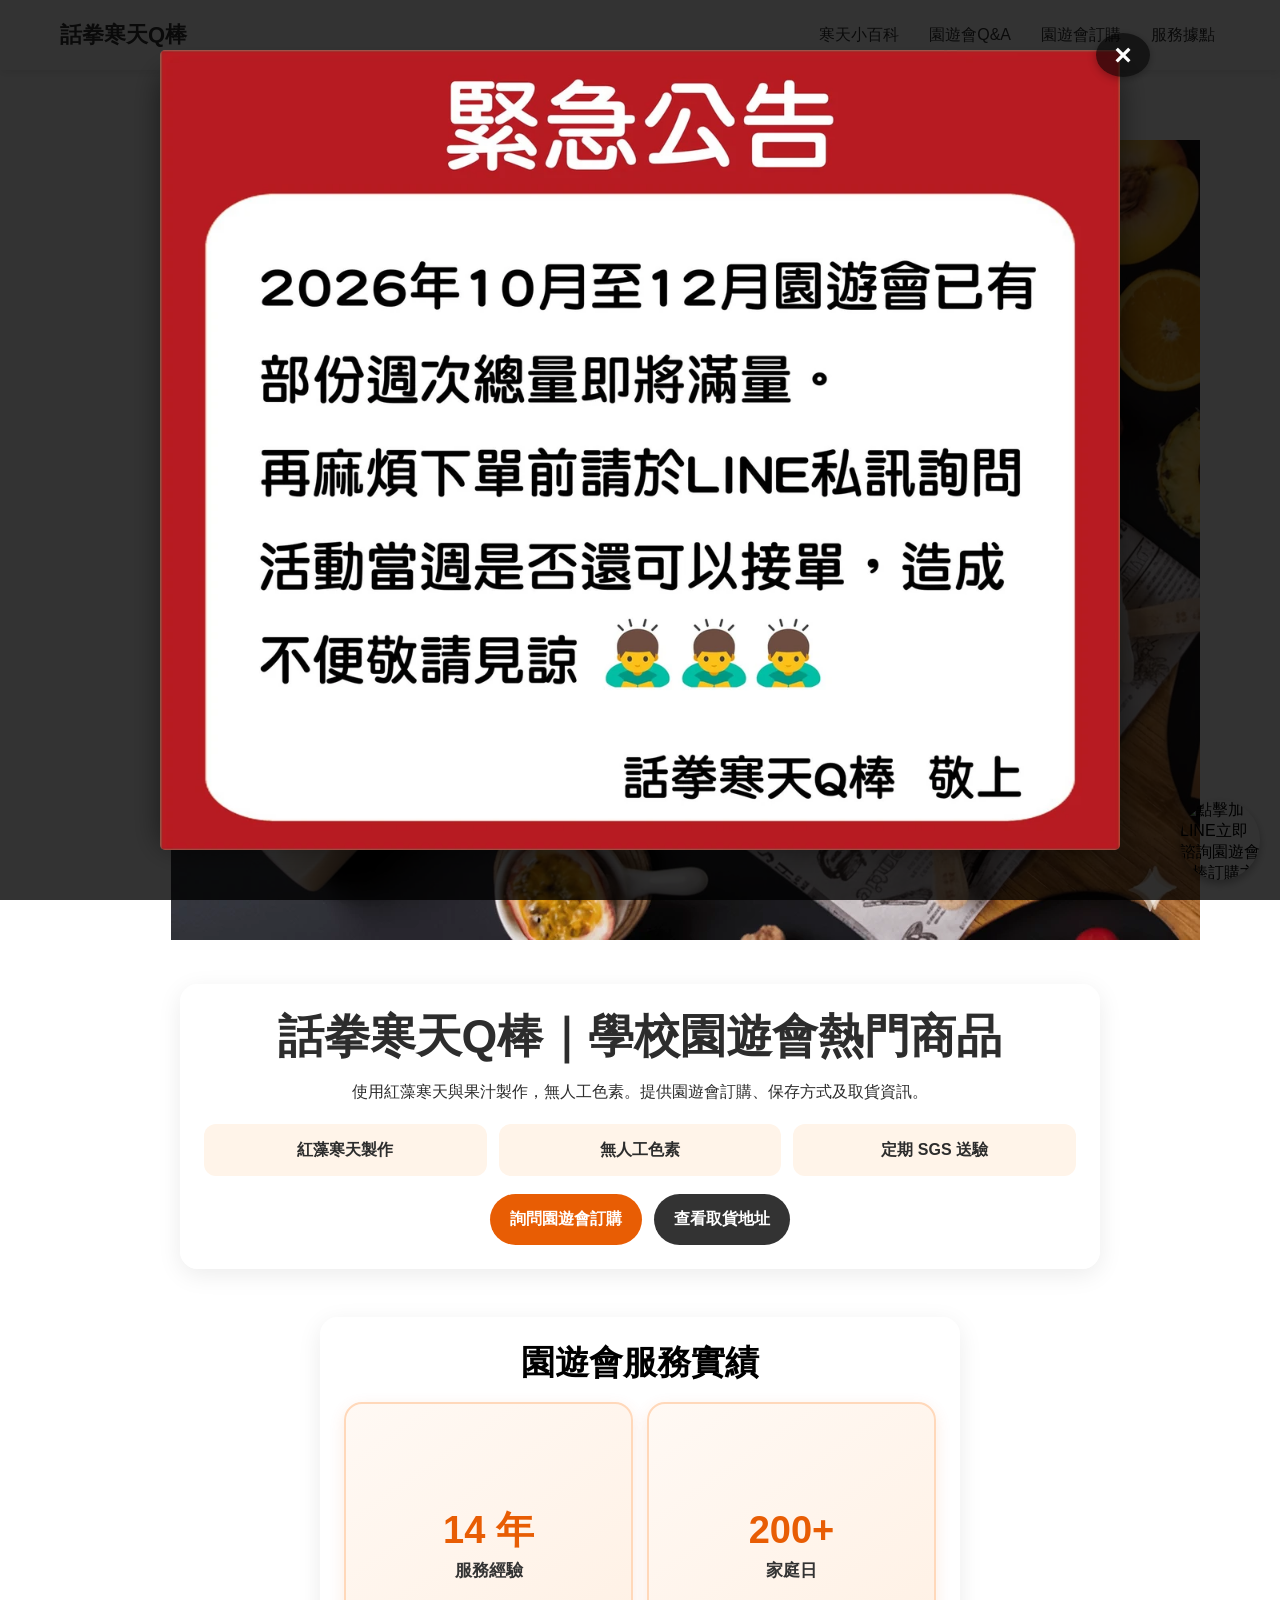
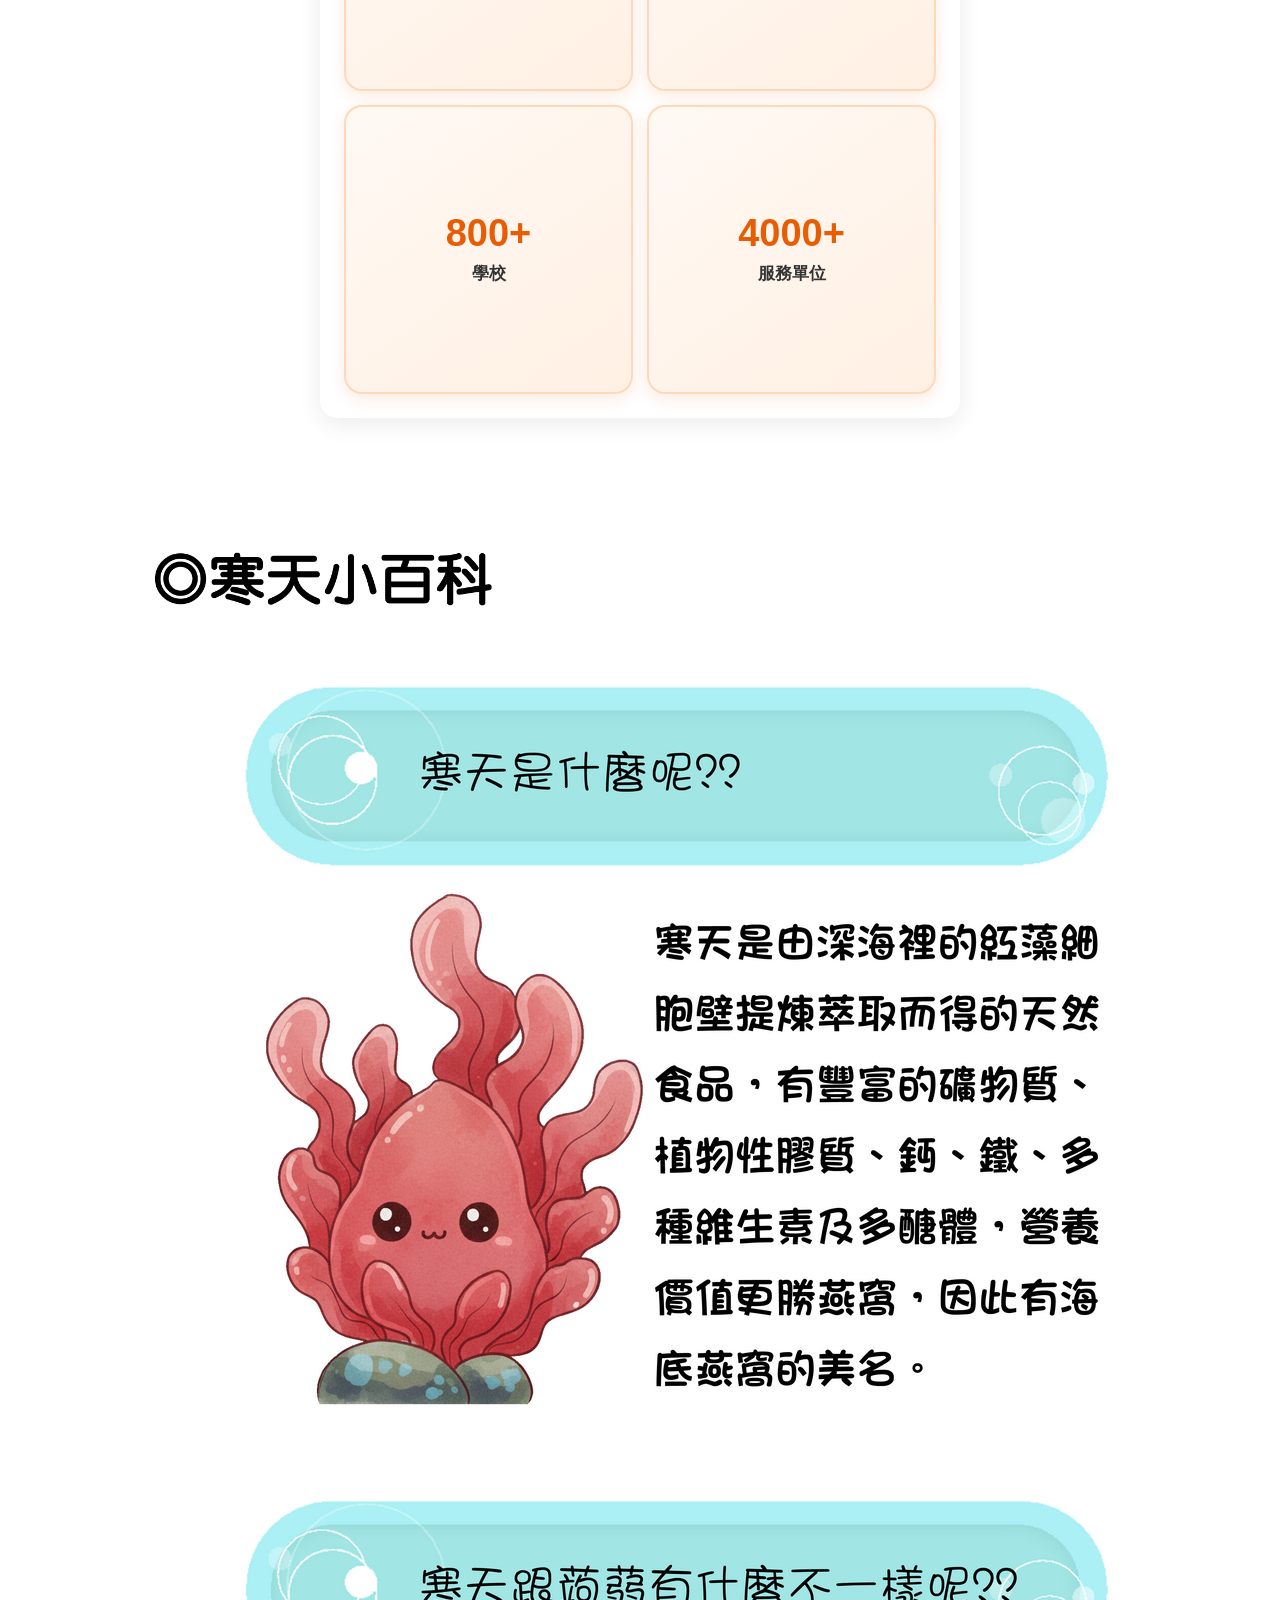
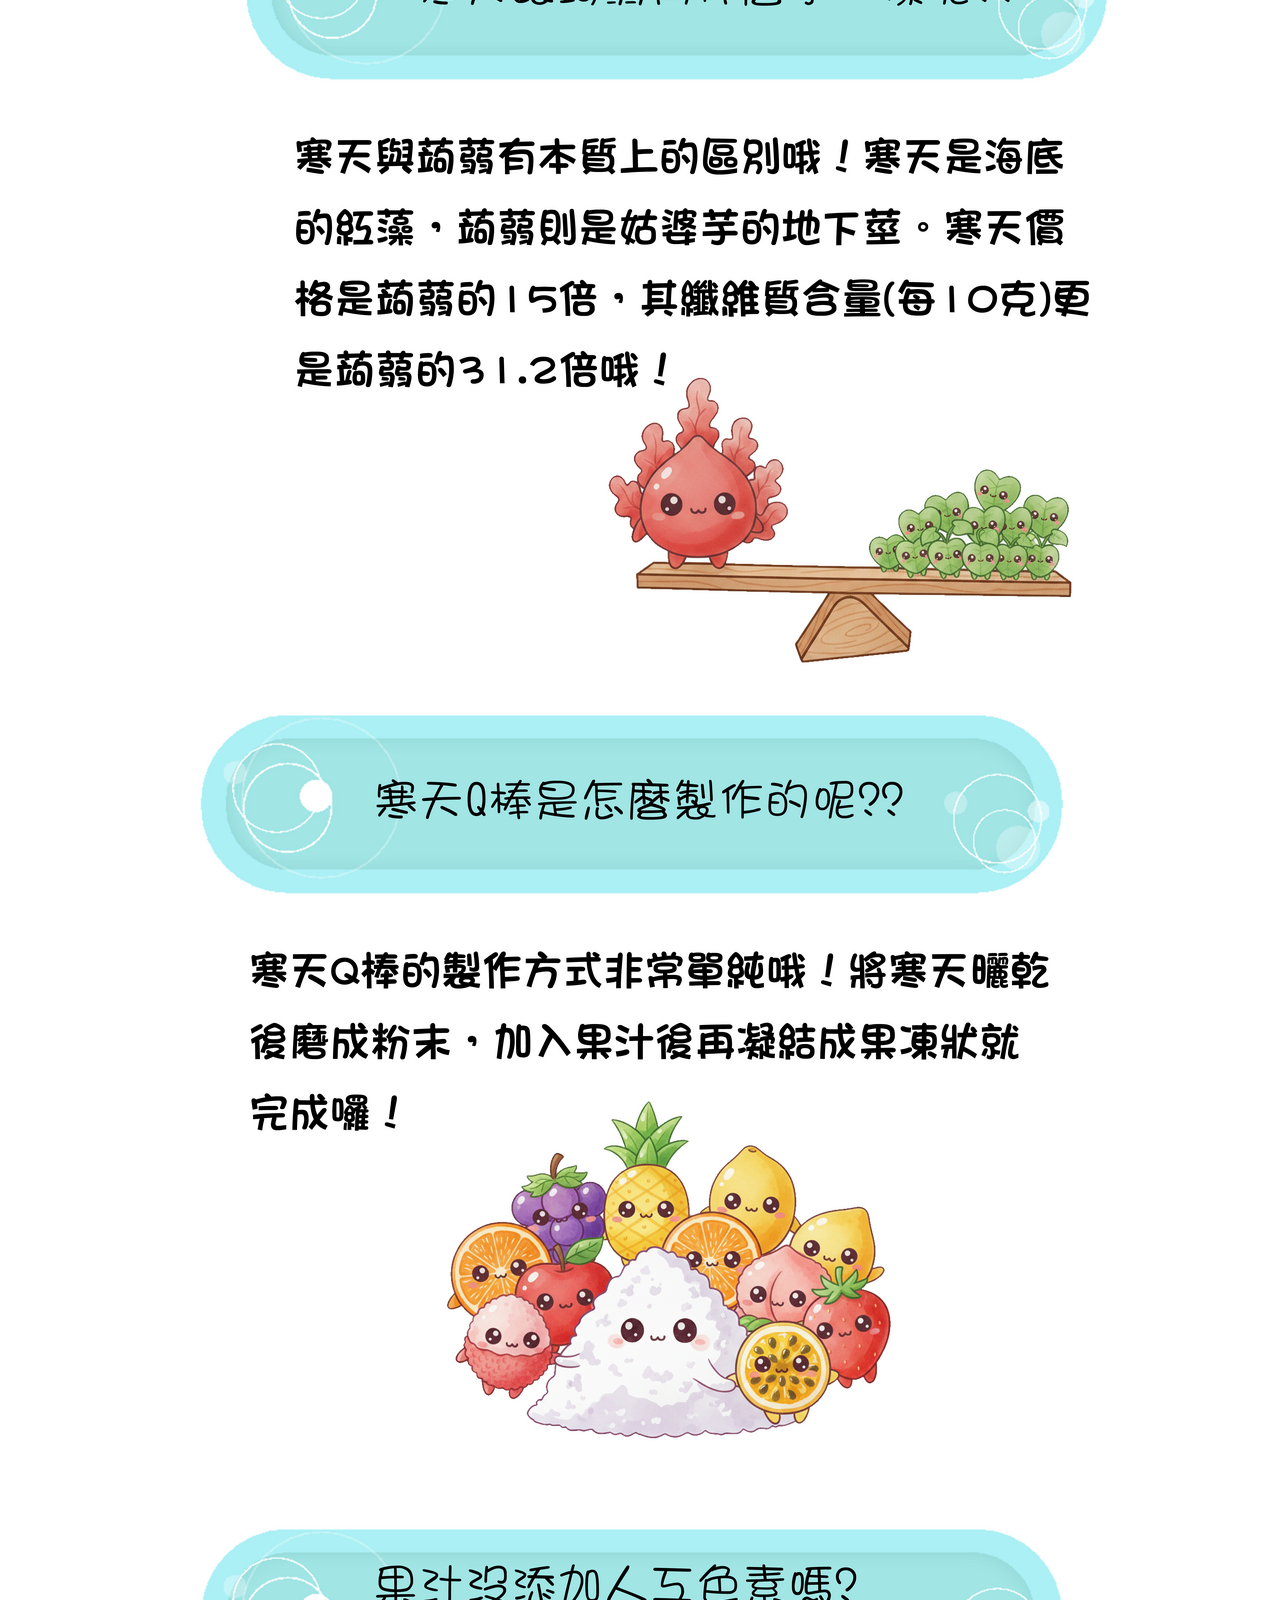
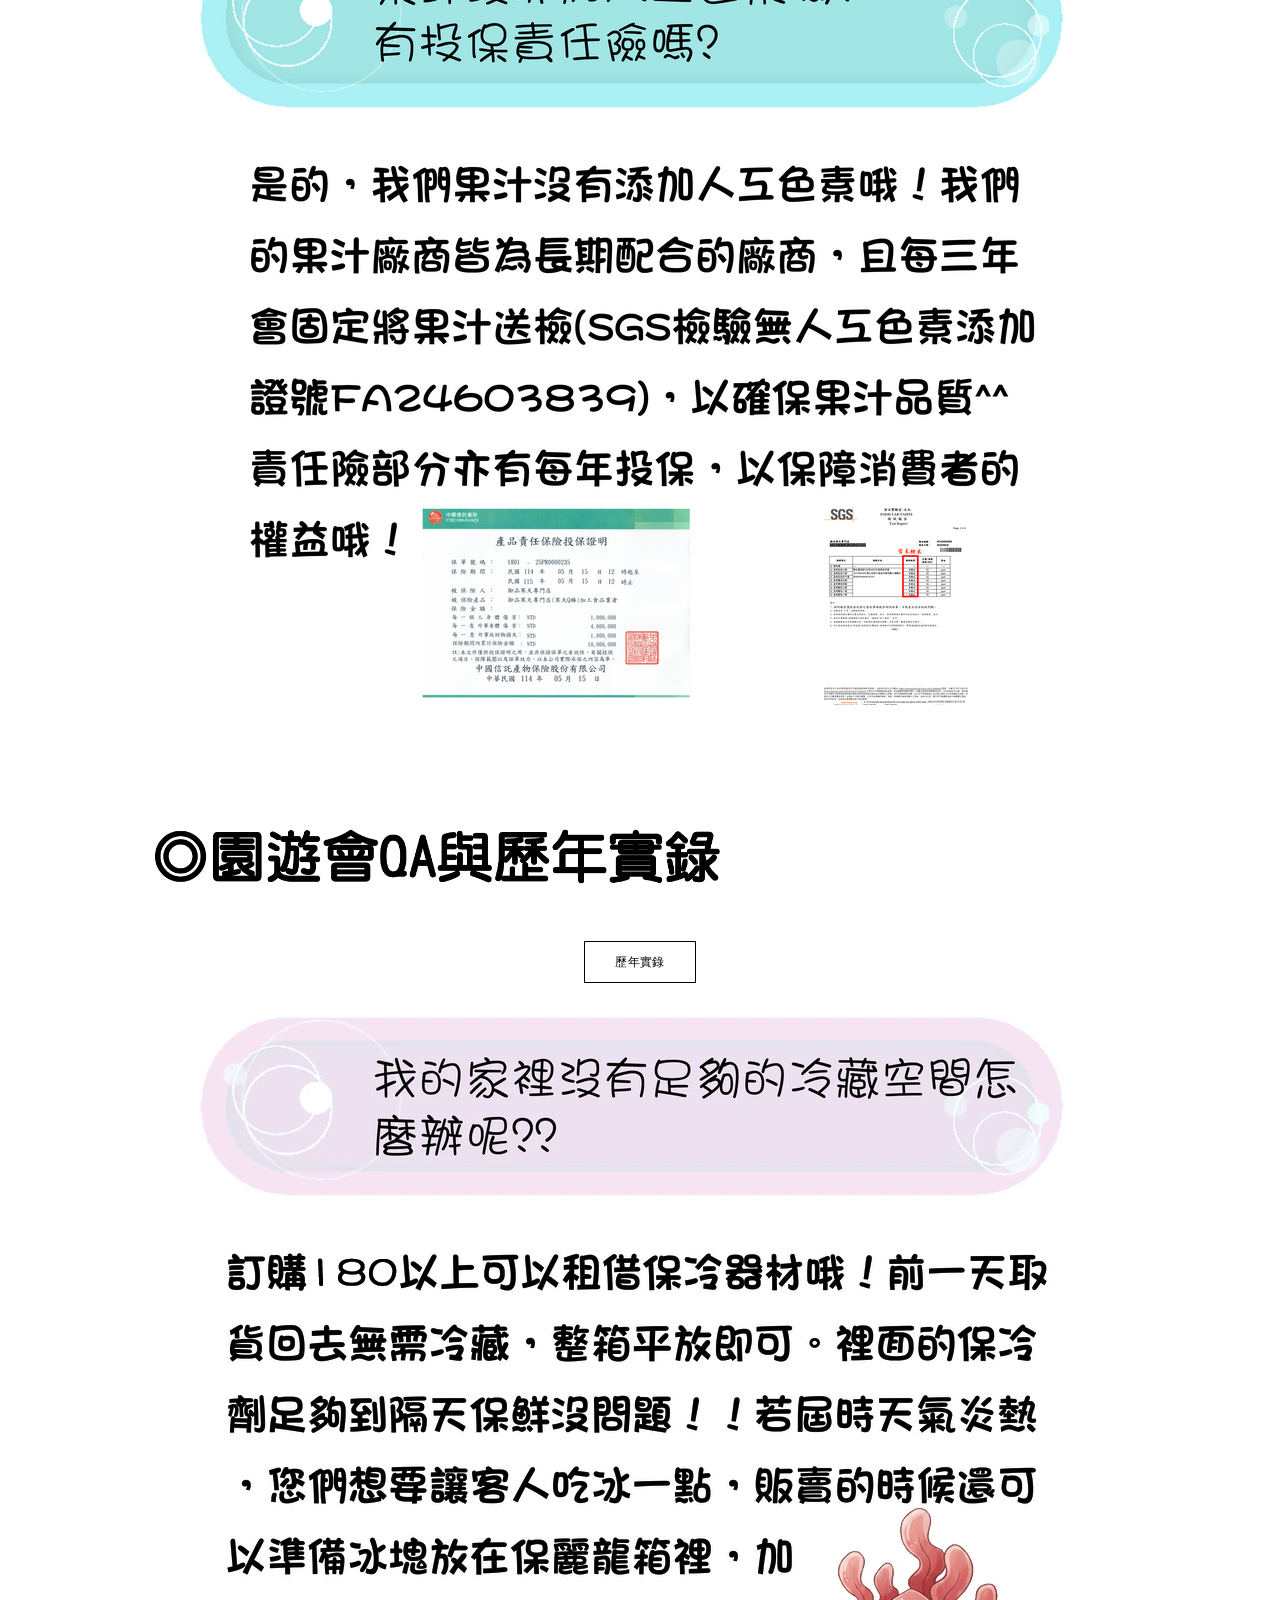
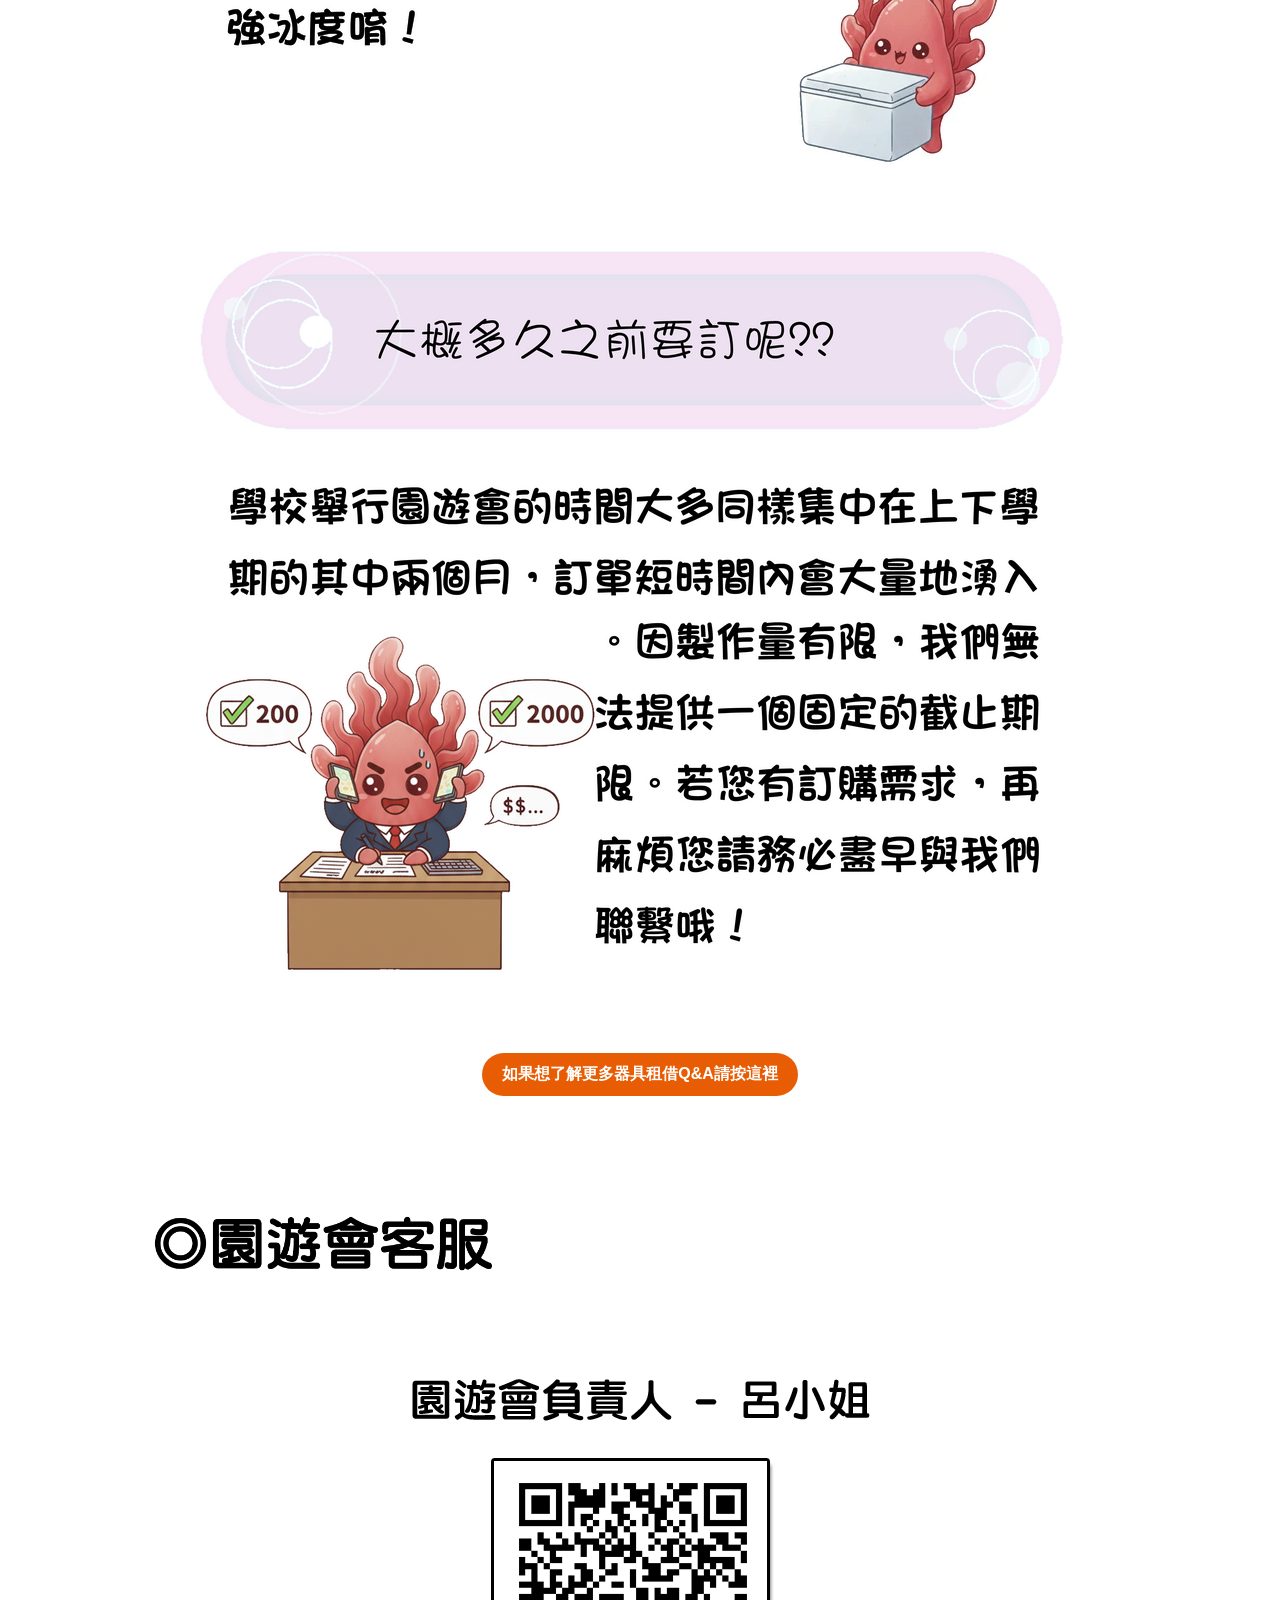
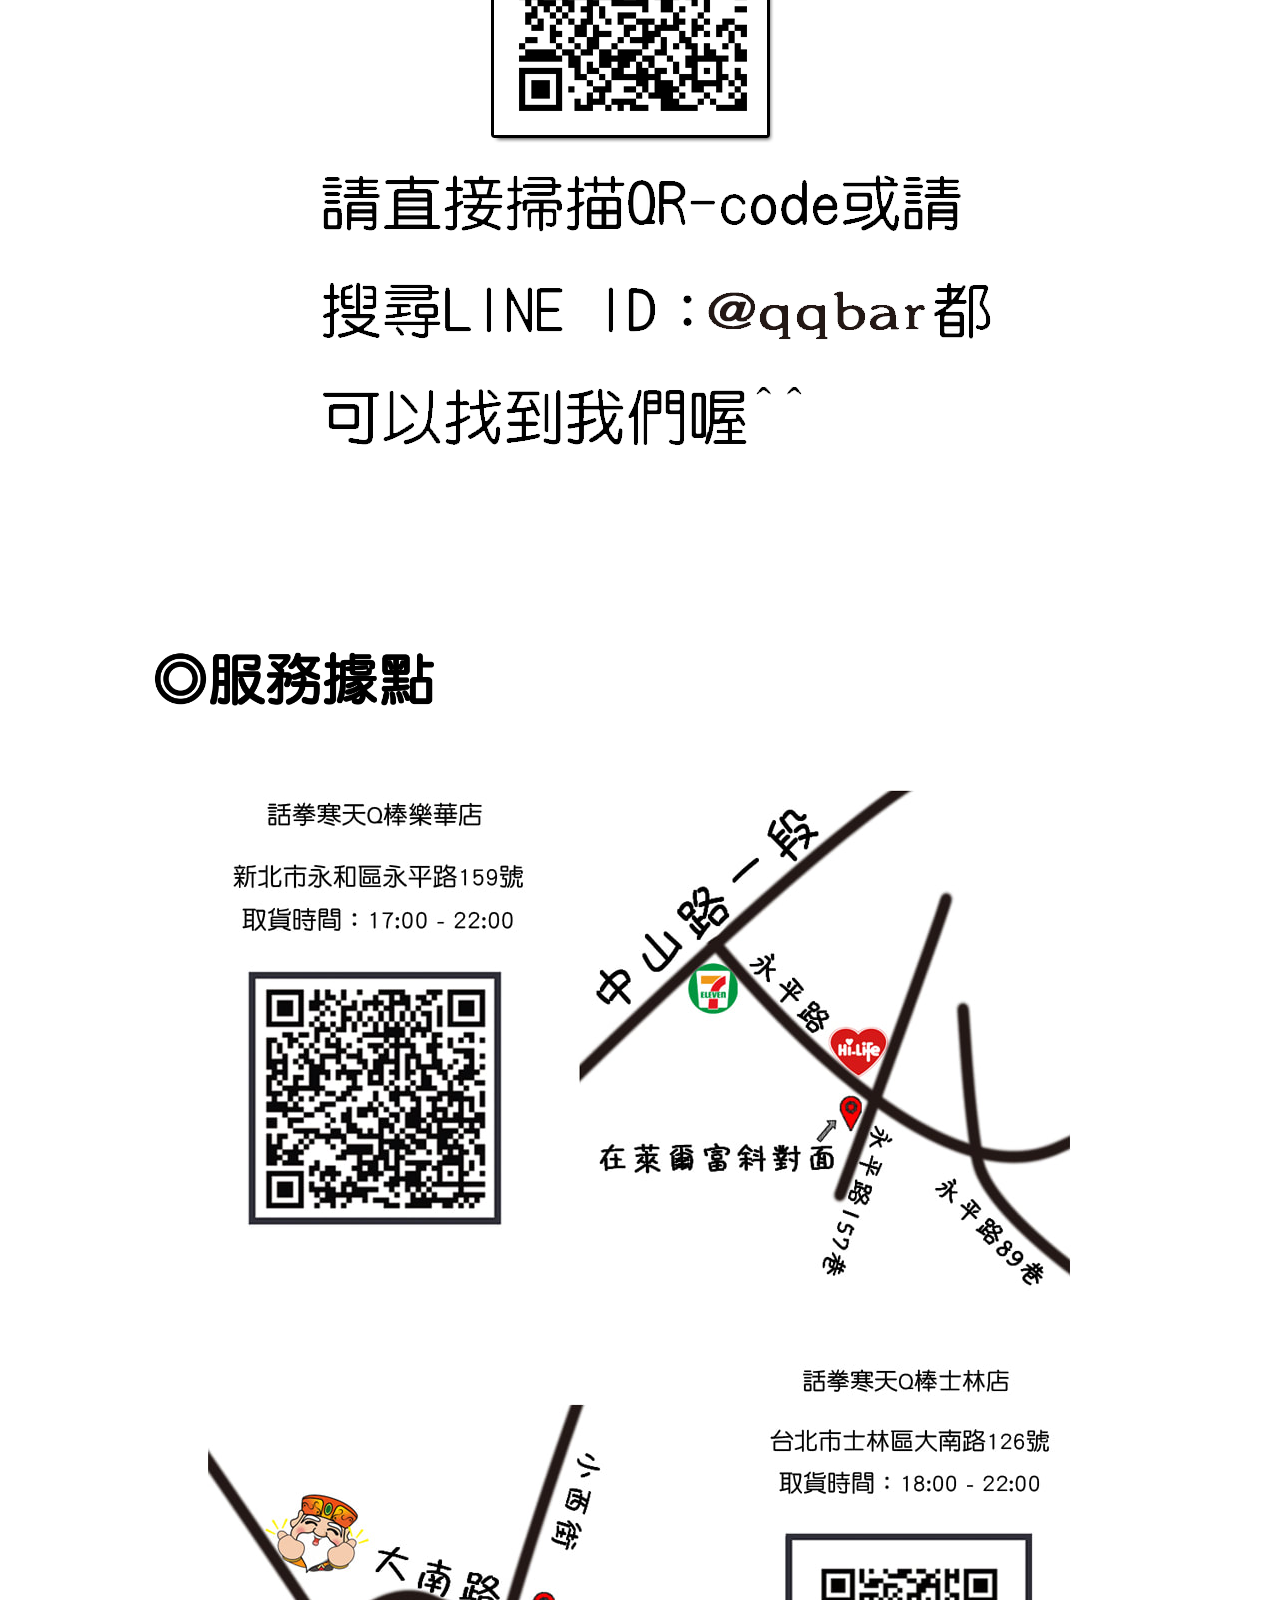
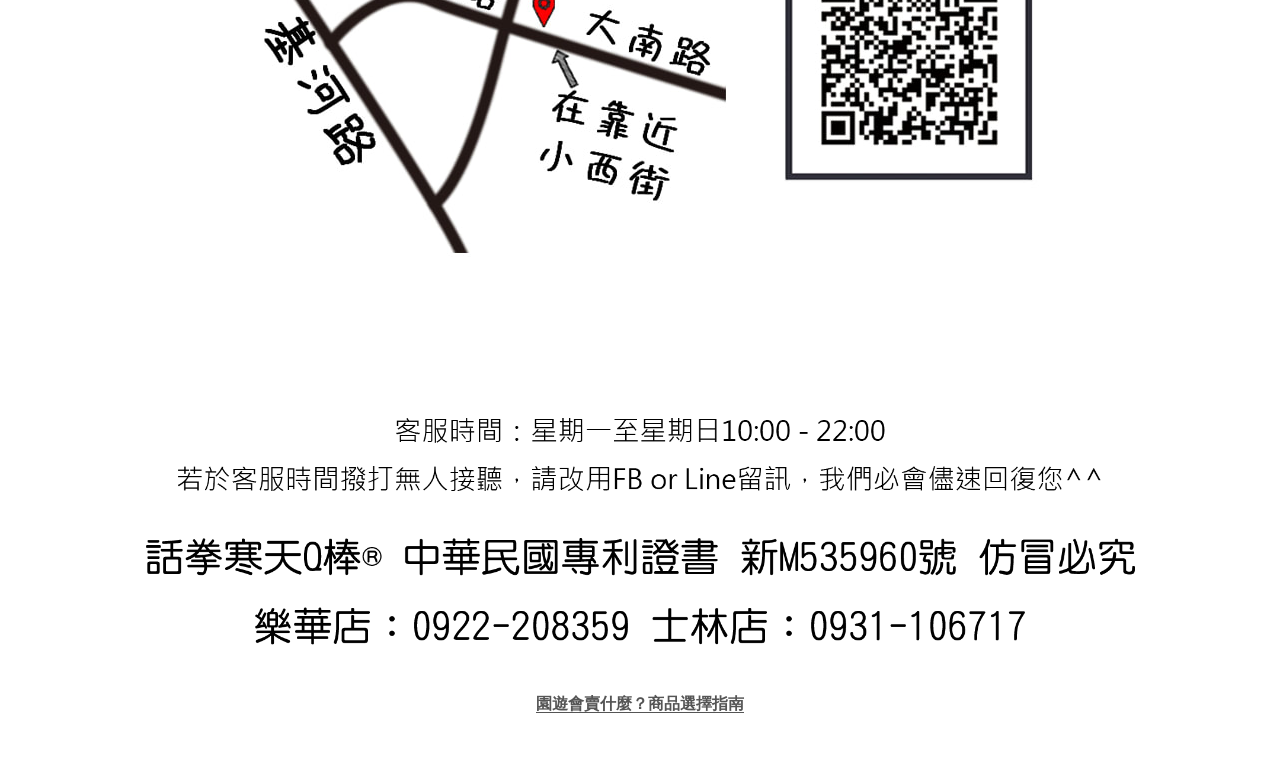
==== index.html @ f187fade "隱藏首頁頂部操作按鈕" ====
<!DOCTYPE html>
<html lang="zh-Hant-TW">
	<head>
		<title>園遊會商品推薦｜話拳寒天Q棒｜無人工色素、全台訂購</title>
		<link rel="canonical" href="https://qqbar2013.github.io/web/" />
		<meta name="description" content="話拳寒天Q棒是學校園遊會熱門商品，使用紅藻寒天與果汁製作，無人工色素並定期送驗。查看園遊會訂購、保存方式與全台服務據點。" />
		<meta name="robots" content="index, follow, max-image-preview:large" />
		<meta name="theme-color" content="#ffffff" />
		<meta http-equiv="Content-Type" content="text/html; charset=utf-8" />
		<meta name="viewport" content="width=device-width, initial-scale=1.0" />
		<meta property="og:locale" content="zh_TW" />
		<meta property="og:type" content="website" />
		<meta property="og:site_name" content="話拳寒天Q棒" />
		<meta property="og:title" content="園遊會商品推薦｜話拳寒天Q棒" />
		<meta property="og:description" content="紅藻寒天與果汁製作、無人工色素。查看園遊會訂購、保存方式與服務據點。" />
		<meta property="og:url" content="https://qqbar2013.github.io/web/" />
		<meta property="og:image" content="https://qqbar2013.github.io/web/uploads/1/2/4/5/124560042/1436017282_orig.png" />
		<meta property="og:image:alt" content="話拳寒天Q棒" />
		<meta name="twitter:card" content="summary_large_image" />

		<meta name="google-site-verification" content="z-5UtkmPJIbmb4eJAT8ooaVAMzDH4TRlbMWdKeIVxls" />
		<meta name="google-site-verification" content="xZxaBsr3LXQH5gk0sXYUolqSY9uv_D8rF_5DVpHSjRw" />
		<script type="application/ld+json">
		{
		  "@context": "https://schema.org",
		  "@graph": [
		    {
		      "@type": "WebSite",
		      "@id": "https://qqbar2013.github.io/web/#website",
		      "url": "https://qqbar2013.github.io/web/",
		      "name": "話拳寒天Q棒",
		      "inLanguage": "zh-Hant-TW"
		    },
		    {
		      "@type": "Organization",
		      "@id": "https://qqbar2013.github.io/web/#organization",
		      "name": "話拳寒天Q棒",
		      "url": "https://qqbar2013.github.io/web/",
		      "logo": "https://qqbar2013.github.io/web/uploads/1/2/4/5/124560042/1436017282_orig.png",
		      "contactPoint": {
		        "@type": "ContactPoint",
		        "contactType": "customer service",
		        "availableLanguage": "zh-TW"
		      }
		    }
		  ]
		}
		</script>

<style>
/* 讓網頁點擊錨點時擁有平滑滾動的動畫效果 */
html {
    scroll-behavior: smooth;
}

/* 強制修復 HTML 原生上標與下標樣式 */
sup, sub {
    font-size: 75% !important;
    line-height: 0 !important;
    position: relative !important;
    vertical-align: baseline !important;
}
sup {
    top: -0.5em !important;
}
sub {
    bottom: -0.25em !important;
}

/* ==================== 全新導覽列結構樣式 ==================== */
:root {
  --nav-height: 70px;
  --primary-color: #333;
  --hover-color: #ff6600; 
}

.custom-navbar {
  position: fixed;
  top: 0;
  left: 0;
  width: 100%;
  height: var(--nav-height);
  background-color: #ffffff !important;
  box-shadow: 0 2px 10px rgba(0,0,0,0.1);
  z-index: 99999 !important;
}

.nav-spacer {
  height: var(--nav-height);
}

.nav-container {
  max-width: 1200px;
  margin: 0 auto;
  height: 100%;
  display: flex;
  justify-content: space-between;
  align-items: center;
  padding: 0 20px;
  box-sizing: border-box;
}

.nav-logo a {
  font-size: 22px;
  font-weight: bold;
  color: var(--primary-color);
  text-decoration: none;
}

.nav-menu ul {
  list-style: none;
  margin: 0;
  padding: 0;
  display: flex;
}

.nav-menu li {
  margin-left: 20px;
}

.nav-link {
  color: var(--primary-color);
  text-decoration: none;
  font-size: 16px;
  transition: color 0.3s;
  padding: 10px 5px;
  display: block;
}

.nav-link:hover {
  color: var(--hover-color);
}

/* 隱藏手機版開關 */
.nav-toggle {
  display: none;
}

/* 預設隱藏手機版漢堡按鈕 */
.nav-toggle-label {
  display: none;
}

/* ==================== RWD 手機版響應式樣式 (螢幕小於 768px) ==================== */
@media screen and (max-width: 768px) {
  .nav-menu {
    position: absolute;
    top: var(--nav-height);
    left: 0;
    width: 100%;
    background-color: #ffffff;
    box-shadow: 0 4px 10px rgba(0,0,0,0.1);
    max-height: 0;
    overflow: hidden;
    transition: max-height 0.3s ease-in-out;
  }

  .nav-menu ul {
    flex-direction: column;
    padding: 10px 0;
  }

  .nav-menu li {
    margin: 0;
    text-align: center;
  }

  .nav-link {
    padding: 15px 0;
    border-bottom: 1px solid #eee;
  }

  /* 顯示手機版漢堡按鈕 */
  .nav-toggle-label {
    display: flex;
    align-items: center;
    cursor: pointer;
    height: 100%;
    padding: 10px;
  }

  .nav-toggle-label span,
  .nav-toggle-label span::before,
  .nav-toggle-label span::after {
    display: block;
    background: var(--primary-color);
    height: 3px;
    width: 25px;
    position: relative;
    transition: all 0.3s;
  }

  .nav-toggle-label span::before,
  .nav-toggle-label span::after {
    content: '';
    position: absolute;
  }

  .nav-toggle-label span::before { top: -8px; }
  .nav-toggle-label span::after { bottom: -8px; }

  /* 當選單被勾選時的展開與變形動畫 */
  .nav-toggle:checked ~ .nav-menu {
    max-height: 300px;
  }

  .nav-toggle:checked ~ .nav-toggle-label span {
    background: transparent;
  }

  .nav-toggle:checked ~ .nav-toggle-label span::before {
    top: 0;
    transform: rotate(45deg);
  }

  .nav-toggle:checked ~ .nav-toggle-label span::after {
    top: 0;
    transform: rotate(-45deg);
  }
}

/* ==================== 完美自適應：公告彈出視窗樣式調整 ==================== */
#site-notice {
    position: fixed;
    z-index: 1000000 !important;
    left: 0;
    top: 0;
    width: 100%;
    height: 100%;
    background-color: rgba(0, 0, 0, 0.7); 
    display: none; 
    justify-content: center;
    align-items: center;
    padding: 20px;
    box-sizing: border-box;
}

/* 白底主容器：改為 inline-block 緊貼圖片，確保寬高同步 */
.notice-content {
    background-color: #fefefe;
    border-radius: 12px;
    width: auto; 
    max-width: 90%; 
    max-height: 80vh; 
    box-shadow: 0 10px 30px rgba(0, 0, 0, 0.5);
    position: relative;
    overflow: visible; /* 允許關閉按鈕適度外浮 */
    display: flex;
    justify-content: center;
    align-items: center;
    animation: fadeIn 0.3s cubic-bezier(0.16, 1, 0.3, 1); 
}

/* 圖片本體：限制最大高度與寬度，使其不變形 */
.notice-image {
    display: block;
    width: auto;
    height: auto;
    max-width: 100%;
    max-height: 80vh;
    object-fit: contain;
    border-radius: 12px;
}

/* 關閉按鈕：固定在外層白框右上角稍微往外浮動，保證不被圖片遮擋且不會跑版 */
.close-btn-notice {
    color: #ffffff !important;
    background-color: rgba(0, 0, 0, 0.6) !important; 
    position: absolute;
    top: -15px; 
    right: -15px;
    font-size: 22px;
    font-weight: bold;
    cursor: pointer;
    line-height: 1;
    width: 34px;
    height: 34px;
    border-radius: 50%;
    display: flex;
    justify-content: center;
    align-items: center;
    z-index: 1000005 !important;
    box-shadow: 0 2px 8px rgba(0,0,0,0.3);
    transition: background-color 0.2s, transform 0.2s;
    user-select: none;
}

.close-btn-notice:hover {
    background-color: rgba(255, 102, 0, 1) !important; 
    transform: scale(1.1);
}

/* 動畫效果 */
@keyframes fadeIn {
    from { opacity: 0; transform: scale(0.95); }
    to { opacity: 1; transform: scale(1); }
}

/* 手機版微調 */
@media (max-width: 600px) {
    .notice-content {
        max-width: 95%;
        max-height: 75vh;
    }
    .notice-image {
        max-height: 75vh;
    }
    .close-btn-notice {
        top: -10px;
        right: -10px;
        width: 30px;
        height: 30px;
        font-size: 18px;
    }
}
</style>
<link rel="stylesheet" type="text/css" href="files/main_style.css?1783336841" title="wsite-theme-css" />

<style type='text/css'>
@font-face { font-family: 'Montserrat'; font-style: normal; font-weight: 400; font-display: swap; src: url('files/montserrat-latin.woff2') format('woff2'); }
@font-face { font-family: 'Montserrat'; font-style: normal; font-weight: 700; font-display: swap; src: url('files/montserrat-latin.woff2') format('woff2'); }
.wsite-elements.wsite-not-footer:not(.wsite-header-elements) div.paragraph, .wsite-elements.wsite-not-footer:not(.wsite-header-elements) p, .wsite-elements.wsite-not-footer:not(.wsite-header-elements) .product-block .product-title, .wsite-elements.wsite-not-footer:not(.wsite-header-elements) .product-description, .wsite-elements.wsite-not-footer:not(.wsite-header-elements) .wsite-form-field label, .wsite-elements.wsite-not-footer:not(.wsite-header-elements) .wsite-form-field label, #wsite-content div.paragraph, #wsite-content p, #wsite-content .product-block .product-title, #wsite-content .product-description, #wsite-content .wsite-form-field label, #wsite-content .wsite-form-field label, .blog-sidebar div.paragraph, .blog-sidebar p, .blog-sidebar .wsite-form-field label, .blog-sidebar .wsite-form-field label {}
#wsite-content div.paragraph, #wsite-content p, #wsite-content .product-block .product-title, #wsite-content .product-description, #wsite-content .wsite-form-field label, #wsite-content .wsite-form-field label, .blog-sidebar div.paragraph, .blog-sidebar p, .blog-sidebar .wsite-form-field label, .blog-sidebar .wsite-form-field label {}
.wsite-elements.wsite-footer div.paragraph, .wsite-elements.wsite-footer p, .wsite-elements.wsite-footer .product-block .product-title, .wsite-elements.wsite-footer .product-description, .wsite-elements.wsite-footer .wsite-form-field label, .wsite-elements.wsite-footer .wsite-form-field label{}
.wsite-elements.wsite-not-footer:not(.wsite-header-elements) h2, .wsite-elements.wsite-not-footer:not(.wsite-header-elements) .product-long .product-title, .wsite-elements.wsite-not-footer:not(.wsite-header-elements) .product-large .product-title, .wsite-elements.wsite-not-footer:not(.wsite-header-elements) .product-small .product-title, #wsite-content h2, #wsite-content .product-long .product-title, #wsite-content .product-large .product-title, #wsite-content .product-small .product-title, .blog-sidebar h2 {}
#wsite-content h2, #wsite-content .product-long .product-title, #wsite-content .product-large .product-title, #wsite-content .product-small .product-title, .blog-sidebar h2 {}
.wsite-elements.wsite-footer h2, .wsite-elements.wsite-footer .product-long .product-title, .wsite-elements.wsite-footer .product-large .product-title, .wsite-elements.wsite-footer .product-small .product-title{}
#wsite-title {}
.wsite-menu-default a {}
.wsite-menu a {}
.wsite-image div, .wsite-caption {}
.galleryCaptionInnerText {}
.fancybox-title {}
.wslide-caption-text {}
.wsite-phone {}
.wsite-headline,.wsite-header-section .wsite-content-title {}
.wsite-headline-paragraph,.wsite-header-section .paragraph {}
.wsite-button-inner {}
.wsite-not-footer blockquote {}
.wsite-footer blockquote {}
.blog-header h2 a {}
#wsite-content h2.wsite-product-title {}
.wsite-product .wsite-product-price a {}
@media screen and (min-width: 767px) {.wsite-elements.wsite-not-footer:not(.wsite-header-elements) div.paragraph, .wsite-elements.wsite-not-footer:not(.wsite-header-elements) p, .wsite-elements.wsite-not-footer:not(.wsite-header-elements) .product-block .product-title, .wsite-elements.wsite-not-footer:not(.wsite-header-elements) .product-description, .wsite-elements.wsite-not-footer:not(.wsite-header-elements) .wsite-form-field label, .wsite-elements.wsite-not-footer:not(.wsite-header-elements) .wsite-form-field label, #wsite-content div.paragraph, #wsite-content p, #wsite-content .product-block .product-title, #wsite-content .product-description, #wsite-content .wsite-form-field label, #wsite-content .wsite-form-field label, .blog-sidebar div.paragraph, .blog-sidebar p, .blog-sidebar .wsite-form-field label, .blog-sidebar .wsite-form-field label {font-size:16px !important;}
#wsite-content div.paragraph, #wsite-content p, #wsite-content .product-block .product-title, #wsite-content .product-description, #wsite-content .wsite-form-field label, #wsite-content .wsite-form-field label, .blog-sidebar div.paragraph, .blog-sidebar p, .blog-sidebar .wsite-form-field label, .blog-sidebar .wsite-form-field label {}
.wsite-elements.wsite-footer div.paragraph, .wsite-elements.wsite-footer p, .wsite-elements.wsite-footer .product-block .product-title, .wsite-elements.wsite-footer .product-description, .wsite-elements.wsite-footer .wsite-form-field label, .wsite-elements.wsite-footer .wsite-form-field label{}
.wsite-elements.wsite-not-footer:not(.wsite-header-elements) h2, .wsite-elements.wsite-not-footer:not(.wsite-header-elements) .product-long .product-title, .wsite-elements.wsite-not-footer:not(.wsite-header-elements) .product-large .product-title, .wsite-elements.wsite-not-footer:not(.wsite-header-elements) .product-small .product-title, #wsite-content h2, #wsite-content .product-long .product-title, #wsite-content .product-large .product-title, #wsite-content .product-small .product-title, .blog-sidebar h2 {}
#wsite-content h2, #wsite-content .product-long .product-title, #wsite-content .product-large .product-title, #wsite-content .product-small .product-title, .blog-sidebar h2 {}
.wsite-elements.wsite-footer h2, .wsite-elements.wsite-footer .product-long .product-title, .wsite-elements.wsite-footer .product-large .product-title, .wsite-elements.wsite-footer .product-small .product-title{}
#wsite-title {}
.wsite-menu-default a {}
.wsite-menu a {}
.wsite-image div, .wsite-caption {}
.galleryCaptionInnerText {}
.fancybox-title {}
.wslide-caption-text {}
.wsite-phone {}
.wsite-headline,.wsite-header-section .wsite-content-title {}
.wsite-headline-paragraph,.wsite-header-section .paragraph {}
.wsite-button-inner {}
.wsite-not-footer blockquote {}
.wsite-footer blockquote {}
.blog-header h2 a {}
#wsite-content h2.wsite-product-title {}
.wsite-product .wsite-product-price a {}
}</style>

	<style>
	.seo-hero, .seo-copy, .seo-stats {
	  max-width: 920px; margin: 24px auto; padding: 24px; box-sizing: border-box;
	  background: rgba(255,255,255,.94); border-radius: 18px;
	  box-shadow: 0 6px 24px rgba(0,0,0,.08); color: #2d2d2d; line-height: 1.8;
	}
	.seo-hero { text-align: center; }
	.seo-hero h1 { margin: 0 0 12px; font-size: clamp(28px, 5vw, 46px); line-height: 1.25; }
	.seo-copy h2, .seo-stats h2 { margin: 0 0 10px; font-size: clamp(24px, 4vw, 34px); }
	.seo-copy h3 { margin: 22px 0 4px; font-size: 20px; }
	.seo-copy p, .seo-hero p { margin: 8px 0; font-size: 18px; }
	.seo-actions { display: flex; flex-wrap: wrap; justify-content: center; gap: 12px; margin-top: 18px; }
	.seo-button { display: inline-block; padding: 11px 20px; border-radius: 999px; background: #e85d04; color: #fff !important; font-weight: 700; text-decoration: none; }
	.seo-button.secondary { background: #333; }
	.wsite-image img { height: auto; }
	.seo-facts { display: grid; grid-template-columns: repeat(3, 1fr); gap: 12px; margin: 18px 0 0; padding: 0; list-style: none; }
	.seo-facts li { padding: 12px; border-radius: 12px; background: #fff4e9; font-weight: 700; }
	.seo-stats { max-width: 640px; text-align: center; }
	.section-anchor { scroll-margin-top: 90px; }
	.seo-stat-grid { display: grid; grid-template-columns: repeat(2, minmax(0, 1fr)); gap: 14px; margin-top: 18px; }
	.seo-stat-card { aspect-ratio: 1 / 1; display: flex; flex-direction: column; align-items: center; justify-content: center; padding: 14px; box-sizing: border-box; border: 2px solid #ffd8ba; border-radius: 18px; background: linear-gradient(145deg, #fff9f4, #fff0e3); box-shadow: 0 5px 16px rgba(232,93,4,.12); }
	.seo-stat-card strong { color: #e85d04; font-size: clamp(27px, 3vw, 38px); line-height: 1.1; white-space: nowrap; }
	.seo-stat-card span { margin-top: 8px; color: #333; font-size: 17px; font-weight: 700; line-height: 1.35; }
	.seo-guide-link { margin: 18px auto 4px; text-align: center; font-size: 15px; }
	.seo-guide-link a { color: #555; text-decoration: underline; text-underline-offset: 3px; }
	@media (max-width: 700px) {
	  .seo-hero, .seo-copy, .seo-stats { margin: 14px 10px; padding: 18px; }
	  .seo-facts { grid-template-columns: 1fr; }
	  .seo-stat-grid { grid-template-columns: repeat(2, minmax(0, 1fr)); gap: 10px; }
	  .seo-stat-card { padding: 10px; border-radius: 15px; }
	  .seo-stat-card strong { font-size: clamp(25px, 8vw, 32px); }
	  .seo-stat-card span { font-size: 15px; }
	}
	</style>
	</head>
	<body class="wsite-page-index full-width-body-off header-overlay-on alt-nav-off wsite-theme-light">
<div class="wrapper">
    
    <!-- 全新精簡響應式導覽列 -->
    <header class="custom-navbar">
      <div class="nav-container">
        <div class="nav-logo">
          <a href="https://qqbar2013.github.io/web/">話拳寒天Q棒</a>
        </div>
        
        <!-- 手機版選單開關 -->
        <input type="checkbox" id="nav-toggle" class="nav-toggle">
        <label for="nav-toggle" class="nav-toggle-label">
          <span></span>
        </label>
        
        <nav class="nav-menu">
          <ul>
            <li><a href="#intro" class="nav-link">寒天小百科</a></li>
            <li><a href="#carnival" class="nav-link">園遊會Q&A</a></li>
            <li><a href="#contact" class="nav-link">園遊會訂購</a></li>
            <li><a href="#service" class="nav-link">服務據點</a></li>
          </ul>
        </nav>
      </div>
    </header>

    <!-- 導覽列頂部緩衝區塊 -->
    <div class="nav-spacer"></div>

    <div class="main-wrap">
      <div id="wsite-content" class="wsite-elements wsite-not-footer">
	<div class="wsite-section-wrap">
	<div class="wsite-section wsite-body-section wsite-section-bg-image wsite-section-effect-parallax wsite-background-2" style="height: auto;background-color: transparent;" >
		<div class="wsite-section-content">
          <div class="container">
			<div class="wsite-section-elements">
				<div><div id="921721684395224628" align="left" style="width: 100%; overflow-y: hidden;" class="wcustomhtml"><div id="site-notice" style="display:none;">
    <div class="notice-content">
        <span class="close-btn-notice">&times;</span>
        <img src="announcement/20261001-1200.webp" srcset="announcement/20261001-480.webp 480w, announcement/20261001-768.webp 768w, announcement/20261001-1200.webp 1200w" sizes="(max-width: 600px) 95vw, 960px" alt="話拳寒天Q棒最新園遊會接單與出貨重要公告" class="notice-image" width="1800" height="1500" decoding="async">
    </div>
</div></div>



</div>

<!-- 4. 核心優化：全面補上圖片 Alt 關鍵字，搶佔 Google 圖片搜尋流量 -->
<div><div class="wsite-image wsite-image-border-none " style="padding-top:10px;padding-bottom:10px;margin-left:0;margin-right:0;text-align:right">
<a>
<img src="uploads/1/2/4/5/124560042/1436017282-1029.webp" srcset="uploads/1/2/4/5/124560042/1436017282-480.webp 480w, uploads/1/2/4/5/124560042/1436017282-768.webp 768w, uploads/1/2/4/5/124560042/1436017282-1029.webp 1029w" sizes="(max-width: 700px) calc(100vw - 40px), 1029px" alt="話拳寒天Q棒官方商標-園遊會熱門商品首選" width="1029" height="800" style="display:block;width:100%;max-width:1029px;height:auto;aspect-ratio:1029/800;margin-left:auto" fetchpriority="high" decoding="async" />
</a>
<div style="display:block;font-size:90%"></div>
</div></div>

<section class="seo-hero" aria-labelledby="page-title">
  <h1 id="page-title">話拳寒天Q棒｜學校園遊會熱門商品</h1>
  <p>使用紅藻寒天與果汁製作，無人工色素。提供園遊會訂購、保存方式及取貨資訊。</p>
  <ul class="seo-facts" aria-label="產品特色">
    <li>紅藻寒天製作</li>
    <li>無人工色素</li>
    <li>定期 SGS 送驗</li>
  </ul>
  <div class="seo-actions" hidden>
    <a class="seo-button" href="#contact">詢問園遊會訂購</a>
    <a class="seo-button secondary" href="address.html">查看取貨地址</a>
  </div>
</section>

<div><div id="372700212112663145" align="left" style="width: 100%; overflow-y: hidden;" class="wcustomhtml"></div>



</div>

<section class="seo-stats" aria-labelledby="intro-title">
  <h2 id="intro-title">園遊會服務實績</h2>
  <div class="seo-stat-grid">
    <div class="seo-stat-card"><strong>14 年</strong><span>服務經驗</span></div>
    <div class="seo-stat-card"><strong>200+</strong><span>家庭日</span></div>
    <div class="seo-stat-card"><strong>800+</strong><span>學校</span></div>
    <div class="seo-stat-card"><strong>4000+</strong><span>服務單位</span></div>
  </div>
</section>

<div id="intro" class="section-anchor"><div class="wsite-image wsite-image-border-none " style="padding-top:0px;padding-bottom:0px;margin-left:0px;margin-right:0px;text-align:right">
<a>
<img src="uploads/1/2/4/5/124560042/title1-1_orig.webp" alt="寒天小百科-認識天然健康的寒天Q棒原料" width="4055" height="752" style="width:auto;max-width:100%" loading="lazy" decoding="async" />
</a>
<div style="display:block;font-size:90%"></div>
</div></div>

<div><div class="wsite-image wsite-image-border-none " style="padding-top:0px;padding-bottom:0px;margin-left:0px;margin-right:0px;text-align:right">
<a>
<img src="uploads/1/2/4/5/124560042/q1-123_orig.webp" alt="什麼是寒天？話拳寒天Q棒使用紅藻破壁技術萃取天然膳食纖維" width="1029" height="800" style="width:auto;max-width:100%" loading="lazy" decoding="async" />
</a>
<div style="display:block;font-size:90%"></div>
</div></div>

<div><div class="wsite-image wsite-image-border-none " style="padding-top:0px;padding-bottom:0px;margin-left:0px;margin-right:0px;text-align:right">
<a>
<img src="uploads/1/2/4/5/124560042/q2-123_orig.webp" alt="寒天與蒟蒻的原料差異說明" width="1029" height="800" style="width:auto;max-width:100%" loading="lazy" decoding="async" />
</a>
<div style="display:block;font-size:90%"></div>
</div></div>

<div><div class="wsite-image wsite-image-border-none " style="padding-top:0px;padding-bottom:0px;margin-left:0px;margin-right:0px;text-align:center">
<a>
<img src="uploads/1/2/4/5/124560042/q3-123_orig.webp" alt="話拳寒天Q棒使用寒天粉與果汁製作" width="1029" height="800" style="width:auto;max-width:100%" loading="lazy" decoding="async" />
</a>
<div style="display:block;font-size:90%"></div>
</div></div>

<div><div class="wsite-image wsite-image-border-none " style="padding-top:0px;padding-bottom:0px;margin-left:0px;margin-right:0px;text-align:center">
<a>
<img src="uploads/1/2/4/5/124560042/q4-23_orig.webp" alt="果汁定期 SGS 檢驗無人工色素添加並投保產品責任險" width="1029" height="800" style="width:auto;max-width:100%" loading="lazy" decoding="async" />
</a>
<div style="display:block;font-size:90%"></div>
</div></div>

<div><div id="756323441513550816" align="left" style="width: 100%; overflow-y: hidden;" class="wcustomhtml"><a id="carnival"></a></div>



</div>

<div><div class="wsite-image wsite-image-border-none " style="padding-top:0px;padding-bottom:0px;margin-left:0px;margin-right:0px;text-align:center">
<a>
<img src="uploads/1/2/4/5/124560042/title2-1_orig.webp" alt="學校園遊會籌備指南與常見問答Q&A" width="4055" height="752" style="width:auto;max-width:100%" loading="lazy" decoding="async" />
</a>
<div style="display:block;font-size:90%"></div>
</div></div>

<div style="text-align:center;"><div style="height: 0px; overflow: hidden;"></div>
<a class="wsite-button wsite-button-small wsite-button-normal" href="27511241802352637636.html" >
<span class="wsite-button-inner">歷年實錄</span>
</a>
<div style="height: 0px; overflow: hidden;"></div></div>

<div><div class="wsite-image wsite-image-border-none " style="padding-top:10px;padding-bottom:10px;margin-left:0;margin-right:0;text-align:center">
<a href="equipment-rental-faq.html" aria-label="查看園遊會器具租借問與答">
<img src="uploads/1/2/4/5/124560042/q5-2_orig.webp?v=20261004" alt="訂購 180 支以上可租借保冷器材與保冷保存說明" width="1029" height="800" style="width:auto;max-width:100%" loading="lazy" decoding="async" />
</a>
<div style="display:block;font-size:90%"></div>
</div></div>

<div><div class="wsite-image wsite-image-border-none " style="padding-top:10px;padding-bottom:10px;margin-left:0;margin-right:0;text-align:center">
<a>
<img src="uploads/1/2/4/5/124560042/q6_orig.webp" alt="園遊會訂單建議儘早聯絡確認" width="1029" height="800" style="width:auto;max-width:100%" loading="lazy" decoding="async" />
</a>
<div style="display:block;font-size:100%;margin-top:12px">
<a class="seo-button" href="equipment-rental-faq.html">如果想了解更多器具租借Q&amp;A請按這裡</a>
</div>
</div></div>

<div><div id="818235099866090576" align="left" style="width: 100%; overflow-y: hidden;" class="wcustomhtml"><a id="contact"></a></div>



</div>

<div><div class="wsite-image wsite-image-border-none " style="padding-top:0px;padding-bottom:0px;margin-left:0px;margin-right:0px;text-align:center">
<a>
<img src="uploads/1/2/4/5/124560042/title3-1_orig.webp" alt="線上預約訂購流程說明-專人客服對接確認每週訂單量" width="4055" height="752" style="width:auto;max-width:100%" loading="lazy" decoding="async" />
</a>
<div style="display:block;font-size:90%"></div>
</div></div>

<div><div class="wsite-image wsite-image-border-none " style="padding-top:0px;padding-bottom:0px;margin-left:0px;margin-right:0px;text-align:center">
<a>
<img src="uploads/1/2/4/5/124560042/1724976870_orig.webp" alt="歡迎加 LINE 訂購洽詢，搜尋官方帳號 @qqbar" width="1000" height="800" style="width:auto;max-width:100%" loading="lazy" decoding="async" />
</a>
<div style="display:block;font-size:90%"></div>
</div></div>

<div><div id="779389878904319873" align="left" style="width: 100%; overflow-y: hidden;" class="wcustomhtml"><a id="service"></a></div>



</div>

<div><div class="wsite-image wsite-image-border-none " style="padding-top:0px;padding-bottom:0px;margin-left:0px;margin-right:0px;text-align:center">
<a>
<img src="uploads/1/2/4/5/124560042/title4-1_orig.webp" alt="話拳寒天Q棒直營服務據點資訊" width="4055" height="752" style="width:auto;max-width:100%" loading="lazy" decoding="async" />
</a>
<div style="display:block;font-size:90%"></div>
</div></div>

<div><div class="wsite-image wsite-image-border-none " style="padding-top:10px;padding-bottom:10px;margin-left:0;margin-right:0;text-align:center">
<a>
<img src="uploads/1/2/4/5/124560042/ver2_orig.jpg" alt="話拳寒天Q棒樂華店取貨地址與地圖" width="866" height="525" style="width:auto;max-width:100%" loading="lazy" decoding="async" />
</a>
<div style="display:block;font-size:90%"></div>
</div></div>

<div><div class="wsite-image wsite-image-border-none " style="padding-top:10px;padding-bottom:10px;margin-left:0;margin-right:0;text-align:center">
<a>
<img src="uploads/1/2/4/5/124560042/ver3_orig.jpg" alt="話拳寒天Q棒士林店取貨地址與地圖" width="866" height="525" style="width:auto;max-width:100%" loading="lazy" decoding="async" />
</a>
<div style="display:block;font-size:90%"></div>
</div></div>

<h2 class="wsite-content-title"><br /><br />&#8203;<br /></h2>

<div><div id="467808602733668182" align="left" style="width: 100%; overflow-y: hidden;" class="wcustomhtml"><a href="https://line.me/R/ti/p/@qqbar" target="_blank" rel="noopener" class="line-float-btn" aria-label="加入話拳寒天Q棒 LINE 官方帳號">
    <img src="https://raw.githubusercontent.com/QQbar2013/form/refs/heads/main/img/lineme.png" alt="點擊加LINE立即諮詢園遊會Q棒訂購方案" width="1782" height="1782">
</a>
<style>
/* 確保按鈕容器 (桌面版) */
.line-float-btn {
    position: fixed;
    bottom: 20px;
    right: 20px;
    z-index: 1000;
    display: block;
    width: 80px; 
    height: 80px; 
    border-radius: 50%; 
    box-shadow: 0 4px 8px rgba(0,0,0,0.3);
    overflow: hidden; 
}

/* 圖片自動縮放去符合容器 */
.line-float-btn img {
    width: 100%;
    height: 100%;
    display: block;
    object-fit: contain; 
}

/* 手機版設定 */
@media (max-width: 600px) {
    .line-float-btn {
        bottom: 15px;
        right: 15px;
        width: 60px; 
        height: 60px; 
    }
}
</style></div>



</div>

<div><div class="wsite-image wsite-image-border-none " style="padding-top:10px;padding-bottom:10px;margin-left:0;margin-right:0;text-align:center">
<a>
<img src="uploads/1/2/4/5/124560042/11490877-orig_orig.webp" alt="精選熱銷果汁風味寒天Q棒產品大集合" width="1890" height="144" style="width:auto;max-width:100%" loading="lazy" decoding="async" />
</a>
<div style="display:block;font-size:90%"></div>
</div></div>

<div><div class="wsite-image wsite-image-border-none " style="padding-top:10px;padding-bottom:10px;margin-left:0;margin-right:0;text-align:center">
<a>
<img src="uploads/1/2/4/5/124560042/6-5-orig_orig.webp" alt="話拳寒天Q棒品牌保證-豐富的學校園遊會合作經驗" width="1890" height="198" style="width:auto;max-width:100%" loading="lazy" decoding="async" />
</a>
<div style="display:block;font-size:90%"></div>
</div></div>

<p class="seo-guide-link"><a href="school-carnival-guide.html">園遊會賣什麼？商品選擇指南</a></p>
			</div>
		</div>
      </div>

	</div>
</div>

</div>

    </div>

    <div class="footer-wrap">
        <div class="footer"></div>
    </div>
</div>

    <div id="customer-accounts-app"></div>

<script>
document.addEventListener('DOMContentLoaded', function() {
    
    // === Weebly 廣告隱藏邏輯 ===
    var adElement = document.getElementById('weebly-footer-signup-container-v3');
    if (adElement) {
        adElement.remove();
        adElement.style.pointerEvents = 'none';
        adElement.style.height = '0px';
        adElement.style.visibility = 'hidden';
    }

    // === 全新手機選單點擊自動關閉邏輯 ===
    var navLinks = document.querySelectorAll('.nav-link');
    var navToggle = document.getElementById('nav-toggle');

    navLinks.forEach(function(link) {
        link.addEventListener('click', function() {
            if (navToggle) {
                navToggle.checked = false; 
            }
        });
    });

    // === 彈出視窗顯示與隱藏邏輯 ===
    var popup = document.getElementById('site-notice');
    var POPUP_DELAY = 1000; 

    function closePopup() {
        if (popup) {
            popup.style.setProperty('display', 'none', 'important');
        }
    }

    if (popup) { 
        var img = popup.querySelector('.notice-image');
        if (img) {
            var showPopup = function() {
                setTimeout(function() { popup.style.setProperty('display', 'flex', 'important'); }, POPUP_DELAY);
            };

            if (img.complete) {
                showPopup();
            }  else {
                img.onload = showPopup;
                img.onerror = function() {
                    console.error("Site notice image failed to load.");
                };
            }
        }
    }

    document.addEventListener('click', function(event) {
        if (!popup || popup.style.display === 'none') {
            return; 
        }
        
        var isCloseButton = event.target.closest('.close-btn-notice');
        var isBackdrop = (event.target === popup);

        if (isCloseButton || isBackdrop) {
            closePopup();
            event.stopPropagation(); 
        }
    }, true); 

});
</script>
	</body>
</html>
---- files/main_style.css ----
ul, ol, li, h1, h2, h3, h4, h5, h6, pre, form, body, html, div.paragraph, blockquote, fieldset, input { margin: 0; padding: 0; }
ul, ol, li, h1, h2, h3, h4, h5, h6, pre, form, body, html, p, blockquote, fieldset, input { margin: 0; padding: 0; }
 .wsite-form-field input[type='text'], .wsite-form-field input[type='email'], .wsite-form-field textarea, .wsite-form-field select, .wsite-form-field input[type='radio'], .wsite-form-field input[type='checkbox'], .wsite-com-product-option-groups input[type='text'], .wsite-com-product-option-groups input[type='email'], .wsite-com-product-option-groups textarea, .wsite-com-product-option-groups select, .wsite-com-product-option-groups input[type='radio'], .wsite-com-product-option-groups input[type='checkbox'] { -webkit-box-shadow: none; -moz-box-shadow: none; box-shadow: none; -webkit-appearance: none; -moz-appearance: none; appearance: none; text-shadow: none; }
 .wsite-form-field textarea, .wsite-com-product-option-groups textarea { resize: none; }
 html { height: 100%; }
 body { width: 100%; height: 100%; background: rgba(0,0,0,0.05); color: #000000; font-family: Arial, sans-serif; font-size: 16px; font-weight: 500; -webkit-font-smoothing: antialiased; -moz-osx-font-smoothing: grayscale; }
 a { color: inherit; text-decoration: none; }
 a img, a:hover img { border: none; }
 h2 { color: #000000; font-family: 'Montserrat', sans-serif; font-size: 24px; font-weight: 700; line-height: 1.25; margin: 0 auto 30px; }
 div.paragraph, #wsite-search-list div.paragraph { font-family: Arial, sans-serif; font-size: 16px; font-weight: 500; line-height: 1.75; margin: 0 auto 30px; }
 p, #wsite-search-list p { font-family: Arial, sans-serif; font-size: 16px; font-weight: 500; line-height: 1.75; margin: 0 auto 30px; }
 div.paragraph a, #wsite-search-list div.paragraph a { color: inherit; font-weight: 600; text-decoration: underline; -webkit-transition: opacity 300ms ease-in-out; -moz-transition: opacity 300ms ease-in-out; -ms-transition: opacity 300ms ease-in-out; transition: opacity 300ms ease-in-out; }
 p a, #wsite-search-list p a { color: inherit; font-weight: 600; text-decoration: underline; -webkit-transition: opacity 300ms ease-in-out; -moz-transition: opacity 300ms ease-in-out; -ms-transition: opacity 300ms ease-in-out; transition: opacity 300ms ease-in-out; }
 div.paragraph a:hover, #wsite-search-list div.paragraph a:hover { opacity: 0.75; }
 p a:hover, #wsite-search-list p a:hover { opacity: 0.75; }
 blockquote { position: relative; padding: 1.5em 2.5em; background: rgba(0,0,0,0.05); font-family: Arial, sans-serif; font-size: 16px; font-weight: 500; line-height: 1.75; text-align: left; margin: 0 auto 30px; }
 blockquote:before { position: absolute; content: '\201C'; top: 0.75em; left: 0.5em; font-size: 2em; line-height: 1; font-weight: bold; }
 .splash-page .wsite-background, .wsite-header-section { background: url(theme/images/default-bg.jpg?1783336841) no-repeat top center; background-size: cover; }
 .wsite-header-section { height: 600px; }
 body.header-overlay-on .wsite-header-section:not(.wsite-section-bg-color):before { content: ''; display: block; position: absolute; top: 0; width: 100%; height: 60%; background: linear-gradient(to bottom,rgba(0,0,0,0.3) 0%,rgba(0,0,0,0.15) 40%,rgba(0,0,0,0) 100%); }
 .banner-wrap { position: relative; height: 100%; background: #000000; color: #ffffff; }
 .banner-wrap .container { padding: 80px 40px; }
 .banner-wrap .banner { text-align: center; -webkit-transition: opacity 500ms ease; -moz-transition: opacity 500ms ease; -ms-transition: opacity 500ms ease; transition: opacity 500ms ease; }
 .banner-wrap h2 { color: inherit; font-family: Arial, sans-serif; font-size: 80px; font-weight: 100; line-height: 1.15; margin: 15px auto; }
 .banner-wrap div.paragraph { color: inherit; font-family: 'Montserrat', sans-serif; font-size: 12px; font-weight: 700; line-height: 1.15; letter-spacing: 0.15em; margin: 15px auto; }
 .banner-wrap p { color: inherit; font-family: 'Montserrat', sans-serif; font-size: 12px; font-weight: 700; line-height: 1.15; letter-spacing: 0.15em; margin: 15px auto; }
 .container, .wsite-footer { position: relative; width: 100%; margin: 0 auto; box-sizing: border-box; }
 .main-wrap { width: 100%; background: #ffffff; }
 .main-wrap .container { padding: 60px 40px; }
 body.full-width-body-off .banner-wrap .container, body.full-width-body-off .main-wrap .container, body.full-width-body-off .wsite-footer { max-width: 1200px; margin: 0 auto; }
 .footer-wrap { width: 100%; font-size: 14px; }
 .footer-wrap .wsite-footer { padding: 60px 40px; }
 .footer-wrap h2, .footer-wrap div.paragraph, .footer-wrap blockquote { margin: 0 auto 20px; }
 .footer-wrap h2, .footer-wrap p, .footer-wrap blockquote { margin: 0 auto 20px; }
 .footer-wrap h2 { font-size: 20px; }
 .footer-wrap div.paragraph { font-size: 14px; }
 .footer-wrap p { font-size: 14px; }
 .footer-wrap blockquote { font-size: 14px; background: transparent; padding: 0 0 0 1em; }
 .footer-wrap blockquote:before { top: 0; left: 0; font-size: 1.5em; }
 .birdseye-header { position: fixed; top: 0; z-index: 12; width: 100%; max-width: 100%; padding: 20px 40px; color: #ffffff; border-color: #ffffff; box-sizing: border-box; -webkit-transition: background-color 300ms ease, color 260ms ease, padding 180ms ease; -moz-transition: background-color 300ms ease, color 260ms ease, padding 180ms ease; -ms-transition: background-color 300ms ease, color 260ms ease, padding 180ms ease; transition: background-color 300ms ease, color 260ms ease, padding 180ms ease; backface-visibility: hidden; -webkit-backface-visibility: hidden; }
 .birdseye-header .container { display: table; overflow-y: hidden; width: 100%; max-height: 80px; }
 .birdseye-header .hamburger { display: none; box-sizing: initial; }
 .birdseye-header .logo { display: table-cell; overflow-y: hidden; vertical-align: middle; }
 .birdseye-header .logo * { display: block; }
 .birdseye-header .logo a { margin-right: 30px; -webkit-transition: opacity 200ms ease; -moz-transition: opacity 200ms ease; -ms-transition: opacity 200ms ease; transition: opacity 200ms ease; }
 .birdseye-header .logo a:hover { opacity: .6; }
 .birdseye-header .logo #wsite-title { max-width: 400px; font-family: 'Montserrat', sans-serif; font-size: 30px; font-weight: 700; line-height: 1; text-transform: uppercase; letter-spacing: 0.03em; -webkit-transition: font-size 260ms ease; -moz-transition: font-size 260ms ease; -ms-transition: font-size 260ms ease; transition: font-size 260ms ease; }
 .birdseye-header .logo img { overflow: hidden; max-width: 200px; max-height: 40px; }
 .nav { display: table-cell; vertical-align: middle; }
 .nav ul { float: right; max-width: calc(100vw - 480px); overflow: hidden; }
 .nav li { display: inline-block; margin: 5px 5px 5px 0; }
 .nav .wsite-menu-item { display: block; padding: 12px 20px; border: 1px solid transparent; font-family: 'Montserrat', sans-serif; font-size: 12px; font-weight: 500; line-height: 1; letter-spacing: 0.05em; text-transform: uppercase; -webkit-transition: opacity 300ms ease; -moz-transition: opacity 300ms ease; -ms-transition: opacity 300ms ease; transition: opacity 300ms ease; }
 .nav li:not(.wsite-nav-cart)#active > .wsite-menu-item { border-color: inherit; }
 .nav li .wsite-menu-item:hover { opacity: 0.6; }
 .nav #wsite-nav-cart-a { padding-right: 0; }
 .nav #wsite-nav-cart-num { display: inline-block; min-width: 10px; padding: 2px 3px; margin-left: 2px; text-align: center; background: #ffffff; color: #000000; }
 .mobile-nav { display: none; }
 #wsite-menus > .wsite-menu-wrap > .wsite-menu .wsite-menu { margin: 0 -1px; }
 #wsite-menus .wsite-menu { position: relative; background: #ffffff; -webkit-box-shadow: inset 0px 0px 0px 1px #000000; -moz-box-shadow: inset 0px 0px 0px 1px #000000; -ms-box-shadow: inset 0px 0px 0px 1px #000000; box-shadow: inset 0px 0px 0px 1px #000000; }
 #wsite-menus .wsite-menu li a { background: transparent; color: #000000; font-family: 'Montserrat', sans-serif; font-size: 12px; font-weight: normal; line-height: normal; text-transform: uppercase; letter-spacing: 0.05em; border: none; }
 #wsite-menus .wsite-menu li a:hover { background: rgba(0,0,0,0.05); -webkit-transition: opacity 200ms ease; -moz-transition: opacity 200ms ease; -ms-transition: opacity 200ms ease; transition: opacity 200ms ease; }
 #wsite-menus .wsite-menu-arrow { display: none; }
 body.affix .birdseye-header { position: fixed; -webkit-box-shadow: 0px 1px 2px 0px rgba(0,0,0,0.05); -moz-box-shadow: 0px 1px 2px 0px rgba(0,0,0,0.05); -ms-box-shadow: 0px 1px 2px 0px rgba(0,0,0,0.05); box-shadow: 0px 1px 2px 0px rgba(0,0,0,0.05); padding: 10px 40px; }
 body.affix .birdseye-header .logo #wsite-title { font-size: 24px; }
 body.affix .birdseye-header .wsite-menu-item { padding: 10px 20px; }
 body.affix .birdseye-header, body.no-header-page .birdseye-header, body.splash-banner-page .birdseye-header { background: #ffffff; color: #000000; border-color: #000000; }
 body.affix .birdseye-header .nav #wsite-nav-cart-num, body.no-header-page .birdseye-header .nav #wsite-nav-cart-num, body.splash-banner-page .birdseye-header .nav #wsite-nav-cart-num { background: #000000; color: #ffffff; }
 body.affix .birdseye-header .hamburger span, body.affix .birdseye-header .hamburger span:before, body.affix .birdseye-header .hamburger span:after, body.no-header-page .birdseye-header .hamburger span, body.no-header-page .birdseye-header .hamburger span:before, body.no-header-page .birdseye-header .hamburger span:after, body.splash-banner-page .birdseye-header .hamburger span, body.splash-banner-page .birdseye-header .hamburger span:before, body.splash-banner-page .birdseye-header .hamburger span:after { background: #000000; }
 body.affix.alt-nav-on .birdseye-header, body.no-header-page.alt-nav-on .birdseye-header, body.splash-banner-page.alt-nav-on .birdseye-header { background: rgba(0,0,0,0.9); color: #ffffff; border-color: #ffffff; }
 body.affix.alt-nav-on .birdseye-header .nav #wsite-nav-cart-num, body.no-header-page.alt-nav-on .birdseye-header .nav #wsite-nav-cart-num, body.splash-banner-page.alt-nav-on .birdseye-header .nav #wsite-nav-cart-num { background: #ffffff; color: rgba(0,0,0,0.9); }
 body.affix.alt-nav-on .birdseye-header .hamburger span, body.affix.alt-nav-on .birdseye-header .hamburger span:before, body.affix.alt-nav-on .birdseye-header .hamburger span:after, body.no-header-page.alt-nav-on .birdseye-header .hamburger span, body.no-header-page.alt-nav-on .birdseye-header .hamburger span:before, body.no-header-page.alt-nav-on .birdseye-header .hamburger span:after, body.splash-banner-page.alt-nav-on .birdseye-header .hamburger span, body.splash-banner-page.alt-nav-on .birdseye-header .hamburger span:before, body.splash-banner-page.alt-nav-on .birdseye-header .hamburger span:after { background: #ffffff; }
 body.wsite-checkout-page .birdseye-header, body.wsite-native-mobile-editor .birdseye-header { position: absolute !important; }
 .no-header-page .main-wrap { padding-top: 80px; }
 body.splash-page .banner-wrap { display: table; width: 100%; height: 100vh; }
 body.splash-page .banner { display: table-cell; vertical-align: middle; text-align: center; }
 body.splash-page .footer-wrap { display: none; }
 body.splash-page .banner { display: none; }
 body.splash-page .birdseye-header { top: calc(50% - 132px); padding: 40px 80px; background: #ffffff; color: #000000; border-color: #000000; }
 body.splash-page .birdseye-header .container { height: 185px; max-height: none; }
 body.splash-page .birdseye-header .logo #wsite-title { font-size: 50px; }
 body.splash-page .birdseye-header .wsite-phone { font-family: 'Montserrat', sans-serif; font-size: 14px; color: rgba(0,0,0,0.6); padding-top: 20px; }
 body.splash-page .birdseye-header .nav .wsite-menu-item { font-size: 14px; }
 body.splash-page .birdseye-header li#active > .wsite-menu-item { border-color: transparent; }
 body.splash-page .birdseye-header .nav #wsite-nav-cart-num { background: #000000; color: #ffffff; }
 body.splash-page.alt-nav-on .birdseye-header { background: #000000; color: #ffffff; border-color: #ffffff; }
 body.splash-page.alt-nav-on .birdseye-header .wsite-phone { color: rgba(255,255,255,0.6); }
 body.splash-page.alt-nav-on .birdseye-header .nav #wsite-nav-cart-num { background: #ffffff; color: #000000; }
 body:not(.wsite-editor) .logo, body:not(.wsite-editor) .desktop-nav { opacity: 0; -webkit-transition: opacity 600ms ease-in 300ms; -moz-transition: opacity 600ms ease-in 300ms; -ms-transition: opacity 600ms ease-in 300ms; transition: opacity 600ms ease-in 300ms; }
 body:not(.wsite-editor).fade-in .logo, body:not(.wsite-editor).fade-in .desktop-nav { opacity: 1; }
 ::-webkit-input-placeholder, :-moz-placeholder, ::-moz-placeholder, :-ms-input-placeholder { color: rgba(0,0,0,0.4); }
 .wsite-form-field .wsite-form-input, .wsite-form-field .wsite-search-element-input, .wsite-form-field .form-select, .wsite-form-field .wsite-form-field select, .wsite-form-field .wsite-com-product-option-groups select, .wsite-form-field .form-radio-container, .wsite-form-field input[type='radio'], .wsite-form-field input[type='checkbox'], .wsite-com-product-option-groups .wsite-form-input, .wsite-com-product-option-groups .wsite-search-element-input, .wsite-com-product-option-groups .form-select, .wsite-com-product-option-groups .wsite-form-field select, .wsite-com-product-option-groups .wsite-com-product-option-groups select, .wsite-com-product-option-groups .form-radio-container, .wsite-com-product-option-groups input[type='radio'], .wsite-com-product-option-groups input[type='checkbox'] { color: #000000; font-family: 'Montserrat', sans-serif; font-size: 14px; font-weight: normal; line-height: 1; border-radius: 0; -webkit-transition: all 300ms ease; -moz-transition: all 300ms ease; -ms-transition: all 300ms ease; transition: all 300ms ease; }
 .wsite-form-input, .wsite-search-element-input, .form-select, .wsite-form-field select, .wsite-com-product-option-groups select { color: #000000; height: auto; max-width: 370px; padding: 10px 20px !important; margin-bottom: 10px; background: transparent; border: 1px solid rgba(0,0,0,0.4); }
 .wsite-form-input:hover, .wsite-form-input:focus, .wsite-form-input--focus, .wsite-search-element-input:hover, .wsite-search-element-input:focus, .form-select:hover, .form-select:focus, .wsite-form-field select:hover, .wsite-form-field select:focus, .wsite-com-product-option-groups select:hover, .wsite-com-product-option-groups select:focus { background-color: rgba(0,0,0,0.05); border-color: #000000; }
 .form-select, .wsite-form-field select, .wsite-com-product-option-groups select { text-indent: 0.01px; text-overflow: ''; height: 40px; background: transparent url(theme/images/select-dropdown.svg?1783336841) 97% center no-repeat; }
 .wsite-form-field input[type='radio'], .wsite-form-field input[type='checkbox'], .wsite-com-product-option-groups input[type='radio'], .wsite-com-product-option-groups input[type='checkbox'] { width: 20px; height: 20px; border: 1px solid rgba(0,0,0,0.4) !important; }
 .wsite-form-field input[type='radio']:hover, .wsite-form-field input[type='radio']:checked, .wsite-form-field input[type='checkbox']:hover, .wsite-form-field input[type='checkbox']:checked, .wsite-com-product-option-groups input[type='radio']:hover, .wsite-com-product-option-groups input[type='radio']:checked, .wsite-com-product-option-groups input[type='checkbox']:hover, .wsite-com-product-option-groups input[type='checkbox']:checked { border-color: #000000 !important; }
 .wsite-form-field input[type='radio'], .wsite-com-product-option-groups input[type='radio'] { border-radius: 100%; }
 .wsite-form-field input[type='radio']:after, .wsite-com-product-option-groups input[type='radio']:after { display: block; border-radius: 100%; box-sizing: border-box; content: ''; }
 .wsite-form-field input[type='radio']:checked:after, .wsite-com-product-option-groups input[type='radio']:checked:after { background: #ffffff; border: 4px solid #000000; width: 18px; height: 18px; }
 .wsite-form-field input[type='checkbox']:after, .wsite-com-product-option-groups input[type='checkbox']:after { position: relative; top: 2px; left: 6px; width: 4px; height: 8px; border: solid #ffffff; border-width: 0 2px 2px 0; -webkit-transform: rotate(45deg); -moz-transform: rotate(45deg); -ms-transform: rotate(45deg); -o-transform: rotate(45deg); transform: rotate(45deg); }
 .wsite-form-field input[type='checkbox']:checked, .wsite-com-product-option-groups input[type='checkbox']:checked { background: #000000; }
 .wsite-form-field input[type='checkbox']:checked:after, .wsite-com-product-option-groups input[type='checkbox']:checked:after { display: block; content: ' '; }
 .wsite-search-element { margin-bottom: 10px; }
 .wsite-search-element .wsite-search-element-input { margin-bottom: 0; }
 .wsite-form-label { display: inline-block; padding: 0; color: #000000; font-family: 'Montserrat', sans-serif; font-size: 12px; text-transform: uppercase; font-weight: normal; line-height: 1; margin-bottom: 10px; }
 .wsite-form-sublabel { display: none; }
 .wsite-form-radio-container { margin-bottom: 15px; }
 .formlist, .wsite-editor .formlist { min-height: inherit; }
 .wsite-form-container .form-input-error { border: 1px solid red !important; }
 .form-field-error .wsite-form-radio-container { border: none; }
 .wsite-button { display: inline-block; height: auto; padding: 0; background-image: none !important; background-color: transparent; color: #000000 !important; border: 1px solid #000000 !important; -webkit-transition: all 100ms ease-in-out; -moz-transition: all 100ms ease-in-out; -ms-transition: all 100ms ease-in-out; transition: all 100ms ease-in-out; }
 .wsite-button:hover { background-color: rgba(0,0,0,0.05); }
 .wsite-button .wsite-button-inner { display: inline-block; height: auto; padding: 14px 30px; background: transparent; background-image: none !important; color: inherit !important; letter-spacing: 0.03em; font-family: 'Montserrat', sans-serif; font-size: 12px; line-height: 1; text-transform: uppercase; }
 .wsite-button-large { color: #ffffff !important; border: 1px solid #ffffff !important; }
 .wsite-button-large:hover { background-color: rgba(255,255,255,0.2) !important; }
 .wsite-button-highlight, #wsite-com-product-add-to-cart.wsite-button-highlight { background-color: #000000 !important; color: #ffffff !important; border: 1px solid #000000 !important; }
 .wsite-button-highlight:hover, #wsite-com-product-add-to-cart.wsite-button-highlight:hover { background-color: transparent !important; color: #000000 !important; }
 .wsite-button-highlight.wsite-button-large:not(.wsite-buy-button), #wsite-com-product-add-to-cart.wsite-button-highlight.wsite-button-large:not(.wsite-buy-button) { background-color: #ffffff !important; color: #000000 !important; border: 1px solid #ffffff !important; }
 .wsite-button-highlight.wsite-button-large:not(.wsite-buy-button):hover, #wsite-com-product-add-to-cart.wsite-button-highlight.wsite-button-large:not(.wsite-buy-button):hover { background-color: transparent !important; color: #ffffff !important; }
 .wsite-social { white-space: normal; }
 .wsite-social-item { display: inline-block; font-size: 20px; margin: 5px; -webkit-transition: all 300ms ease; -moz-transition: all 300ms ease; -ms-transition: all 300ms ease; transition: all 300ms ease; }
 .wsite-social-item:first-child { margin-left: 0; }
 .wsite-social-item:last-child { margin-right: 0; }
 .wsite-social-item:hover { color: rgba(0,0,0,0.6); }
 .imageGallery .galleryImageHolder .fullImageGalleryCaption .galleryCaptionHolderInnerBg, .imageGallery .galleryImageHolder .partialImageGalleryCaption .galleryCaptionHolderInnerBg { opacity: 1; bottom: 0; background: rgba(0,0,0,0.2); -webkit-transition: all 260ms ease; -moz-transition: all 260ms ease; -ms-transition: all 260ms ease; transition: all 260ms ease; }
 .imageGallery .galleryImageHolder:hover .galleryCaptionHolderInnerBg { background: rgba(0,0,0,0.6); }
 .imageGallery .galleryImageHolder .galleryCaptionInnerText { color: #ffffff; letter-spacing: normal; text-shadow: none; font-family: Arial, sans-serif; font-size: 14px; font-weight: 500; line-height: 1.1; }
 .wsite-image img { margin-bottom: 10px; }
 .fancybox-overlay { background: rgba(255,255,255,0.9); }
 .fancybox-skin { background: transparent !important; -webkit-box-shadow: none !important; -moz-box-shadow: none !important; -ms-box-shadow: none !important; box-shadow: none !important; }
 .fancybox-title { color: #000000; font-family: Arial, sans-serif; font-size: 14px; font-weight: normal; line-height: normal; }
 .fancybox-close, .fancybox-next span, .fancybox-prev span { background: none !important; width: auto; height: auto; }
 .fancybox-close:before, .fancybox-next span:before, .fancybox-prev span:before { color: #ffffff !important; font-family: Arial, sans-serif; font-size: 45px; font-weight: 400; line-height: 0.75em; -webkit-transition: all 300ms ease; -moz-transition: all 300ms ease; -ms-transition: all 300ms ease; transition: all 300ms ease; }
 .fancybox-close:hover:before, .fancybox-next:hover span:before, .fancybox-prev:hover span:before { color: rgba(255,255,255,0.8) !important; }
 .fancybox-prev span:before { position: relative; left: -10px; content: '\3008'; }
 .fancybox-next span:before { position: relative; right: -10px; content: '\3009'; }
 .fancybox-close { top: 20px; right: 20px; }
 .fancybox-close:before { content: '\00D7'; }
 #wsite-com-store .wsite-com-category-subcategory-image-wrap { height: 100%; border: none; }
 #wsite-com-store .wsite-com-category-subcategory-name { top: 0; }
 #wsite-com-store .wsite-com-category-subcategory-name-bg { background-color: rgba(0,0,0,0.2); background-image: linear-gradient(top,rgba(0,0,0,0.2),rgba(0,0,0,0.4)); background-image: -webkit-linear-gradient(top,rgba(0,0,0,0.2),rgba(0,0,0,0.4)); background-image: -moz-linear-gradient(top,rgba(0,0,0,0.2),rgba(0,0,0,0.4)); background-image: -ms-linear-gradient(top,rgba(0,0,0,0.2),rgba(0,0,0,0.4)); background-image: -o-linear-gradient(top,rgba(0,0,0,0.2),rgba(0,0,0,0.4)); }
 #wsite-com-store .wsite-com-category-subcategory-name-text { position: absolute; bottom: 0; width: 100%; background: none; box-sizing: border-box; text-shadow: none; font-weight: 400; }
 #wsite-com-store #wsite-com-product-title { font-weight: inherit; }
 #wsite-com-store .wsite-com-category-subcategory-link .wsite-com-category-subcategory-image-wrap, #wsite-com-store .wsite-com-category-product-link .wsite-com-category-product-image-wrap, #wsite-com-store .wsite-com-category-product-link-featured .wsite-com-category-product-featured-image-wrap { opacity: 1; -webkit-transition: all 300ms ease; -moz-transition: all 300ms ease; -ms-transition: all 300ms ease; transition: all 300ms ease; }
 #wsite-com-store .wsite-com-category-subcategory-link:hover .wsite-com-category-subcategory-image-wrap, #wsite-com-store .wsite-com-category-product-link:hover .wsite-com-category-product-image-wrap, #wsite-com-store .wsite-com-category-product-link-featured:hover .wsite-com-category-product-featured-image-wrap { opacity: .7; }
 #wsite-com-store #wsite-com-hierarchy ul { font-size: 16px; }
 #wsite-com-store #wsite-com-hierarchy ul .wsite-link-unselected { color: #000000; }
 #wsite-com-store #wsite-com-hierarchy ul .wsite-link-unselected:hover { color: rgba(0,0,0,0.4); }
 .wsite-product { border-radius: 0; box-shadow: none; }
 h2#wsite-com-product-title { display: block; clear: both; font-weight: 400; }
 .wsite-com-product-title { font-weight: 400; }
 #wsite-com-breadcrumbs.wsite-com-product-breadcrumbs, #wsite-com-breadcrumbs.wsite-com-category-breadcrumbs { padding-bottom: 25px; }
 .wsite-com-category-product-group .wsite-com-category-product-wrap, .wsite-com-category-product-featured-group .wsite-com-category-product-wrap, .wsite-com-category-product-featured-group .wsite-com-category-product-featured-wrap, .wsite-com-category-subcategory-group .wsite-com-category-subcategory-wrap { font-size: 1em; }
 #wsite-com-product-info { float: left; width: 45%; margin-left: 60px; }
 .wsite-product-button-wrap { text-align: left; }
 #wsite-mini-cart { border-radius: 0; border-color: #000000 !important; padding: 5px !important; margin-top: 3px; top: auto !important; }
 #wsite-mini-cart:before, #wsite-mini-cart:after { display: none !important; }
 #wsite-mini-cart .wsite-product-list { display: block; max-height: 290px; overflow-y: scroll; }
 #wsite-mini-cart .wsite-product-list li { display: table; }
 #wsite-mini-cart .wsite-product-image { padding: 10px; }
 #wsite-mini-cart .wsite-product-list .wsite-list-image-container { margin: 0; }
 #wsite-mini-cart .wsite-items-right { width: 22%; }
 #wsite-mini-cart .wsite-items-quantity { width: 10%; text-align: center; }
 #wsite-mini-cart .wsite-vertical-align { padding-top: 10px; padding-bottom: 10px; vertical-align: top; }
 #wsite-mini-cart .wsite-product-list .wsite-product-price, #wsite-mini-cart .wsite-items-quantity, #wsite-mini-cart .wsite-name-header, #wsite-mini-cart .wsite-subtotal-wrapper, #wsite-mini-cart .wsite-subtotal-wrapper * { color: #000000; font-family: 'Montserrat', sans-serif; font-size: 14px; font-weight: 500; text-transform: uppercase; line-height: 1.25; }
 #wsite-mini-cart .wsite-product-list .wsite-product-price { padding-right: 0; }
 #wsite-mini-cart .wsite-product-option { font-family: Arial, sans-serif; font-size: 12px; font-weight: 500; }
 #wsite-mini-cart .wsite-subtotal-wrapper { vertical-align: middle; }
 #wsite-mini-cart .wsite-subtotal-wrapper span { font-family: 'Montserrat', sans-serif; font-size: 13px !important; margin-right: 5px; }
 #wsite-mini-cart .wsite-subtotal-wrapper span.wsite-price { font-size: 14px !important; font-weight: 900; }
 #wsite-mini-cart .wsite-remove-button { background: none !important; font-family: 'Montserrat', sans-serif; height: auto; width: 100%; clear: both; float: none; cursor: pointer; color: #DD5857; font-size: 12px; text-align: right; margin-top: 0; margin-right: 0; }
 #blogTable .blog-post .blog-header h2.blog-title { font-size: 20px; font-weight: 500; margin-bottom: 10px !important; }
 #blogTable .blog-post .blog-separator { margin: 0 auto 30px; border: none; }
 #blogTable .blog-sidebar { width: 250px; }
 #blogTable .blog-sidebar h2 { font-size: 18px; font-weight: 500; margin-bottom: 10px; }
 #blogTable .blog-sidebar div.paragraph { font-size: 14px; }
 #blogTable .blog-sidebar p { font-size: 14px; }
 #blogTable #commentArea #commentAreaTitle, #blogTable #commentArea #commentReplyTitle, #blogTable #commentArea .blogCommentText div.paragraph, #blogTable #commentArea .blog-sidebar h2 { padding: 0; font-family: inherit; }
 #blogTable #commentArea #commentAreaTitle, #blogTable #commentArea #commentReplyTitle, #blogTable #commentArea .blogCommentText p, #blogTable #commentArea .blog-sidebar h2 { padding: 0; font-family: inherit; }
 #blogTable .blogCommentWrap { padding-top: 20px; border-top: 1px solid rgba(0,0,0,0.4); background: none; }
 #blogTable .blogCommentWrap .blogCommentAuthor, #blogTable .blogCommentWrap .blogCommentHeading, #blogTable .blogCommentWrap .blogCommentHeadingInner { background: none !important; }
 #blogTable .blogCommentWrap .blogCommentAuthor { margin-bottom: 10px; }
 #blogTable .blogCommentWrap .blogCommentAuthor span.name, #blogTable .blogCommentWrap .blogCommentAuthor span.email { color: #000000 !important; float: none; line-height: 1; }
 #blogTable .blogCommentWrap .blogCommentHeading { padding: 0; margin-bottom: 20px; }
 #blogTable .blogCommentWrap .blogCommentHeading .blogCommentHeadingInner { height: auto; }
 #blogTable .blogCommentWrap .blogCommentHeading .blogCommentAuthor, #blogTable .blogCommentWrap .blogCommentHeading .blogCommentDate { float: none; text-align: left; height: auto; font-family: 'Montserrat', sans-serif; font-weight: normal; line-height: 1; letter-spacing: 0.03em; padding: 0; }
 #blogTable .blogCommentWrap .blogCommentHeading .blogCommentAuthor { text-transform: uppercase; }
 #blogTable .blogCommentWrap .blogCommentHeading .blogCommentDate { color: #333; }
 #blogTable .blogCommentWrap .blogCommentText { padding: 0; }
 #blogTable .blogCommentWrap .blogCommentText div.paragraph { color: #000000; font-size: 12px; }
 #blogTable .blogCommentWrap .blogCommentText p { color: #000000; font-size: 12px; }
 .blogCommentReplyWrapper iframe { height: 560px !important; }
 #commentPostDiv .field input[type=text], #commentPostDiv .field textarea { height: auto; padding: 8px 12px; background: transparent; box-sizing: border-box; -webkit-transition: all 300ms ease; -moz-transition: all 300ms ease; -ms-transition: all 300ms ease; transition: all 300ms ease; }
 #commentPostDiv .field input[type=text]:focus, #commentPostDiv .field textarea:focus { background-color: rgba(0,0,0,0.05); border: 1px solid rgba(0,0,0,0.4); }
 .blogCommentSubreplyWrapper div.iframeWrapper { background: none; border: none; }
 .blog-button { height: auto; padding: 10px 20px; background-image: none; background-color: rgba(0,0,0,0.6); color: #ffffff; font-family: 'Montserrat', sans-serif; font-size: 12px; line-height: 1; text-transform: uppercase; -webkit-transition: all 300ms ease; -moz-transition: all 300ms ease; -ms-transition: all 300ms ease; transition: all 300ms ease; }
 .blog-button:hover { background-color: rgba(0,0,0,0.2); }
 .blog-button span { background: none; }
 @media screen and (max-width: 992px) {
 font[size="1"] { font-size: 50% !important; }
 font[size="2"] { font-size: 75% !important; }
 font[size="3"] { font-size: 125% !important; }
 font[size="4"] { font-size: 150% !important; }
 font[size="5"] { font-size: 175% !important; }
 font[size="6"] { font-size: 200% !important; }
 font[size="7"] { font-size: 250% !important; }
 .container, .wsite-footer { overflow: hidden; }
 .birdseye-header { top: 0; left: 0; padding: 5px 20px !important; min-height: 50px; }
 .birdseye-header .birdseye-header, .birdseye-header .logo, .birdseye-header .logo img { max-height: 40px; }
 .birdseye-header .logo { overflow: hidden; padding-right: 25px; }
 .birdseye-header .logo a { margin-left: 0; margin-right: 0; font-size: 1.1em; line-height: 1.4em; }
 .birdseye-header .logo #wsite-title { display: block; max-width: 100%; font-size: 1.1em !important; line-height: 1.4em !important; }
 .birdseye-header .container { min-height: 40px; max-height: inherit; }
 .birdseye-header .hamburger { display: table-cell; vertical-align: middle; }
 body.cart-full #wsite-mini-cart { display: block !important; }
 body.cart-full .wsite-footer { padding-bottom: 70px; }
 body.nav-open .mobile-nav { padding: 50px 0; max-height: 100vh; }
 body.nav-open .birdseye-header label.hamburger span { position: relative; background: transparent; }
 body.nav-open .birdseye-header label.hamburger span:before { top: 1px; -webkit-transform: rotate(45deg); -moz-transform: rotate(45deg); -ms-transform: rotate(45deg); transform: rotate(45deg); }
 body.nav-open .birdseye-header label.hamburger span:after { top: -1px; -webkit-transform: rotate(135deg); -moz-transform: rotate(135deg); -ms-transform: rotate(135deg); transform: rotate(135deg); }
 body.splash-page.nav-open .wrapper .main-wrap { position: relative; }
 .hamburger { position: absolute; top: -5px; right: -10px; width: 30px; height: 30px; padding: 10px; cursor: pointer; -webkit-transition: all 300ms ease-in-out; -moz-transition: all 300ms ease-in-out; -ms-transition: all 300ms ease-in-out; transition: all 300ms ease-in-out; }
 .hamburger span, .hamburger span:before, .hamburger span:after { position: relative; display: block; width: 22px; height: 2px; background: #ffffff; content: ''; -webkit-transition: all 200ms ease-in-out; -moz-transition: all 200ms ease-in-out; -ms-transition: all 200ms ease-in-out; transition: all 200ms ease-in-out; }
 .hamburger span { top: 9px; left: 4px; margin: 5px 0; }
 .hamburger span:before { top: -8px; }
 .hamburger span:after { bottom: -6px; }
 .desktop-nav { display: none; }
 .mobile-nav { position: fixed; top: 0; left: 0; z-index: 12; display: block; overflow-x: hidden; overflow-y: auto; width: 100%; height: 100%; max-height: 0; padding: 0; background: #ffffff; box-sizing: border-box; -webkit-transition: all 300ms cubic-bezier(0, 0.085, 0.68, 0.53); -moz-transition: all 300ms cubic-bezier(0, 0.085, 0.68, 0.53); -ms-transition: all 300ms cubic-bezier(0, 0.085, 0.68, 0.53); transition: all 300ms cubic-bezier(0, 0.085, 0.68, 0.53); }
 .mobile-nav .hamburger { top: 0; right: 10px; }
 .mobile-nav .hamburger span { background: transparent; }
 .mobile-nav .hamburger span:before { top: 1px; background: #000000; -webkit-transform: rotate(45deg); -moz-transform: rotate(45deg); -ms-transform: rotate(45deg); transform: rotate(45deg); }
 .mobile-nav .hamburger span:after { top: -1px; background: #000000; -webkit-transform: rotate(135deg); -moz-transform: rotate(135deg); -ms-transform: rotate(135deg); transform: rotate(135deg); }
 .mobile-nav ul { float: none; height: auto; max-width: none; }
 .mobile-nav li { position: relative; display: block !important; margin: 0; border: none; text-align: center; }
 .mobile-nav li .wsite-menu-link-styles { position: relative; padding: 10px 0; border: none; }
 .mobile-nav li > a.wsite-menu-item { position: relative; padding: 10px 0; border: none; }
 .mobile-nav li > a.wsite-menu-subitem { display: block; position: relative; padding: 10px 0; color: rgba(0,0,0,0.6); border: none; font-size: 14px; font-weight: 400; line-height: 1; -webkit-transition: all 300ms ease; -moz-transition: all 300ms ease; -ms-transition: all 300ms ease; transition: all 300ms ease; }
 .mobile-nav li .wsite-menu-wrap { display: block !important; overflow: hidden; max-height: 0; -webkit-transition: all 500ms ease-in-out 250ms; -moz-transition: all 500ms ease-in-out 250ms; -ms-transition: all 500ms ease-in-out 250ms; transition: all 500ms ease-in-out 250ms; }
 .mobile-nav li .wsite-menu-wrap li.wsite-nav-current > a.wsite-menu-subitem { background: rgba(0,0,0,0.05); border: none; }
 .mobile-nav li .wsite-menu-wrap .wsite-menu-arrow { display: none; }
 .mobile-nav li.wsite-menu-item-wrap#active > a.wsite-menu-item, .mobile-nav li.wsite-menu-item-wrap > a.wsite-menu-item:hover, .mobile-nav li.wsite-menu-subitem-wrap > a.wsite-menu-subitem:hover { background: rgba(0,0,0,0.05); border: none; }
 .mobile-nav li.has-submenu > span.icon-caret { position: absolute; top: 0; right: 0; display: block; width: 20px; height: 20px; padding: 5px 20px; cursor: pointer; -webkit-transition: all 300ms ease-in-out; -moz-transition: all 300ms ease-in-out; -ms-transition: all 300ms ease-in-out; transition: all 300ms ease-in-out; }
 .mobile-nav li.has-submenu > span.icon-caret:before { position: relative; display: block; color: #000000; font-size: 24px; content: '\203A'; -webkit-transform: rotate(90deg); -moz-transform: rotate(90deg); -ms-transform: rotate(90deg); transform: rotate(90deg); }
 .mobile-nav li.has-submenu .wsite-menu-wrap.open { max-height: 1000px; }
 .mobile-nav li.wsite-nav-more { display: none !important; }
 .banner-wrap .container { padding: 60px 20px; word-wrap: break-word; }
 .banner-wrap .container h2 { font-size: 50px; }
 .main-wrap .container { padding: 30px 20px; }
 .footer-wrap .wsite-footer { width: 100%; padding: 30px 20px; box-sizing: border-box; }
 #wsite-mini-cart { position: fixed !important; top: initial !important; bottom: 0px; left: 0 !important; z-index: 9; width: 100%; box-sizing: border-box; border: none; border-radius: 0; backface-visibility: hidden; -webkit-backface-visibility: hidden; -webkit-transition: all 300ms ease-in-out; -moz-transition: all 300ms ease-in-out; -ms-transition: all 300ms ease-in-out; transition: all 300ms ease-in-out; }
 #wsite-mini-cart .arrow-top:before, #wsite-mini-cart .arrow-top:after, #wsite-mini-cart .arrow-left:before, #wsite-mini-cart .arrow-left:after { border: none !important; }
 #wsite-mini-cart .wsite-product-list { display: none; }
 .no-header-page .main-wrap { padding-top: 50px; }
 .no-header-page .birdseye-header { padding: 5px 20px; }
 .splash-page .birdseye-header { padding: 5px 20px; }
 .splash-page .hamburger { right: 20px; top: 10px; }
 .splash-page h2 { font-size: 9vw; }
 .splash-page div.paragraph { font-size: 16px; }
 .splash-page p { font-size: 16px; }
 }
 @media screen and (max-width: 767px) {
 font[size="1"] { font-size: 50% !important; }
 font[size="2"] { font-size: 75% !important; }
 font[size="3"] { font-size: 110% !important; }
 font[size="4"] { font-size: 120% !important; }
 font[size="5"] { font-size: 130% !important; }
 font[size="6"] { font-size: 140% !important; }
 font[size="7"] { font-size: 150% !important; }
 .wsite-section { height: auto !important; }
 .banner-wrap .banner h2 { font-size: 9vw; }
 .imageGallery > div { width: 49.95% !important; }
 td.wsite-multicol-col { float: none; display: block; width: 100% !important; box-sizing: border-box; }
 #blogTable td { float: none; display: block; clear: both; width: 100%; margin: 0; padding: 0; }
 #blogTable td.blog-sidebar { width: 100%; }
 #blogTable td.blog-sidebar div.paragraph { margin-bottom: 0; }
 #blogTable td.blog-sidebar p { margin-bottom: 0; }
 #blogTable td .blog-body { float: none !important; }
 #blogTable td .column-blog { width: 100%; float: none; }
 #blogTable td .blog-sidebar-separator { padding: 0; }
 #wsite-com-store .wsite-com-category-subcategory-group .wsite-com-column, #wsite-com-store .wsite-com-category-product-featured-group .wsite-com-column, #wsite-com-store .wsite-com-category-product-group .wsite-com-column { float: left; width: 50% !important; }
 #wsite-com-store .wsite-com-sidebar { position: relative; float: none !important; z-index: 6; width: 100%; min-height: 35px; margin: 0 auto 15px; padding: 0; text-align: center; }
 #wsite-com-store .wsite-com-sidebar:before { display: block; width: 100%; padding: 10px 18px; box-sizing: border-box; text-align: center; text-transform: uppercase; content: 'VIEW ALL CATEGORIES\00a0\00a0\25be'; font-weight: 700; cursor: pointer; }
 #wsite-com-store .wsite-com-sidebar #wsite-com-hierarchy { position: relative; display: block; overflow: hidden; width: 100%; max-height: 0px; padding: 0; background: #ffffff; box-sizing: border-box; -webkit-transition: all 300ms ease-in-out; -moz-transition: all 300ms ease-in-out; -ms-transition: all 300ms ease-in-out; transition: all 300ms ease-in-out; cursor: default !important; }
 #wsite-com-store .wsite-com-sidebar #wsite-com-hierarchy > ul { width: 100%; padding: 0; }
 #wsite-com-store .wsite-com-sidebar #wsite-com-hierarchy > ul li { margin-bottom: 15px; }
 #wsite-com-store .wsite-com-sidebar.sidebar-expanded { cursor: default !important; }
 #wsite-com-store .wsite-com-sidebar.sidebar-expanded:before { content: 'CLOSE\00a0\00a0\25b4'; }
 #wsite-com-store .wsite-com-sidebar.sidebar-expanded #wsite-com-hierarchy { max-height: 800vh; padding: 10px 0; }
 #wsite-com-store .wsite-com-content-with-sidebar { margin-left: 0; }
 div.wsite-product-image-wrap, .wsite-product .wsite-product-top { width: 100% !important; }
 .wsite-product .wsite-product-button-wrap { width: auto; }
 #wsite-com-product-images { float: none; width: 100%; margin-bottom: 20px; }
 #wsite-com-product-info { width: 100%; margin-left: 0; }
 #wsite-com-product-images-strip .wsite-com-product-images-secondary-outer { margin-bottom: 10px; }
 #wsite-search-sidebar { position: relative; z-index: 6; overflow-y: hidden; width: 100%; max-height: 35px; padding: 0; box-sizing: border-box; -webkit-transition: all 500ms ease-in-out; -moz-transition: all 500ms ease-in-out; -ms-transition: all 500ms ease-in-out; transition: all 500ms ease-in-out; }
 #wsite-search-sidebar:before { display: block; width: 100%; padding: 10px 18px; box-sizing: border-box; text-align: center; text-transform: uppercase; content: 'VIEW SEARCH FILTERS\00a0\00a0\25be'; font-weight: 700; cursor: pointer; }
 #wsite-search-sidebar.sidebar-expanded { max-height: 1000px; cursor: default !important; }
 #wsite-search-sidebar.sidebar-expanded:before { content: 'CLOSE\00a0\00a0\25b4'; }
 #wsite-search-sidebar .wsite-search-facet-price input { width: 100%; margin: 10px 0; padding: 6px !important; }
 #wsite-search-header h2 { width: 100%; margin-bottom: 10px; font-size: 1.6em; }
 #wsite-search-form-container { float: none; width: 100%; }
 #wsite-search-query { padding: 2px 10px; }
 #wsite-search-results { width: 100%; }
 #wsite-search-product-results .wsite-search-product-result { width: 100%; padding-right: 0; }
 }
 @media screen and (max-width: 480px) {
 #wsite-com-checkout-list .wsite-com-checkout-item-image, #wsite-com-checkout-summary-list .wsite-com-checkout-item-image { display: none; }
 #wsite-com-checkout-list tbody td:first-child, #wsite-com-checkout-summary-list tbody td:first-child { width: 0; padding: 0; }
 #wsite-com-checkout-list .wsite-com-checkout-item-details-inner, #wsite-com-checkout-summary-list .wsite-com-checkout-item-details-inner { padding-left: 0; }
 }
 #site-notice { position: fixed; top: 0; left: 0; width: 100%; height: 100%; background-color: rgba(0,0,0,0.8); z-index: 999999 !important; display: flex !important; justify-content: center; align-items: center; overflow-y: auto; padding: 20px; cursor: pointer; }
 #site-notice .notice-content { position: relative; max-width: 90%; max-height: 90%; cursor: default; }
 .notice-image { display: block; width: 100%; height: auto; max-height: 90vh; border-radius: 5px; }
 .close-btn-notice { position: absolute; top: -30px; right: -30px; font-size: 30px; font-weight: bold; color: white; cursor: pointer !important; z-index: 1000000 !important; line-height: 1; padding: 5px 10px; background-color: rgba(0,0,0,0.7); border-radius: 50%; transition: color 0.3s; }
 .close-btn-notice:hover { color: #ff0000; }
 @media (max-width: 600px) {
 .close-btn-notice { top: 0px; right: 0px; color: #333; background-color: white; }
 }
 @media screen and (max-width: 767px) {
 .wsite-section-bg-image { background-size: auto !important; background-attachment: scroll !important; background-repeat: repeat !important; background-position: center !important; }
 }

div.paragraph ul, div.paragraph ol { padding-left: 3em !important; margin: 5px 0 !important; }
div.paragraph li { padding-left: 5px !important; margin: 3px 0 0 !important; }
div.paragraph ul, div.paragraph ul li { list-style: disc outside !important; }
div.paragraph ol, div.paragraph ol li { list-style: decimal outside !important; }
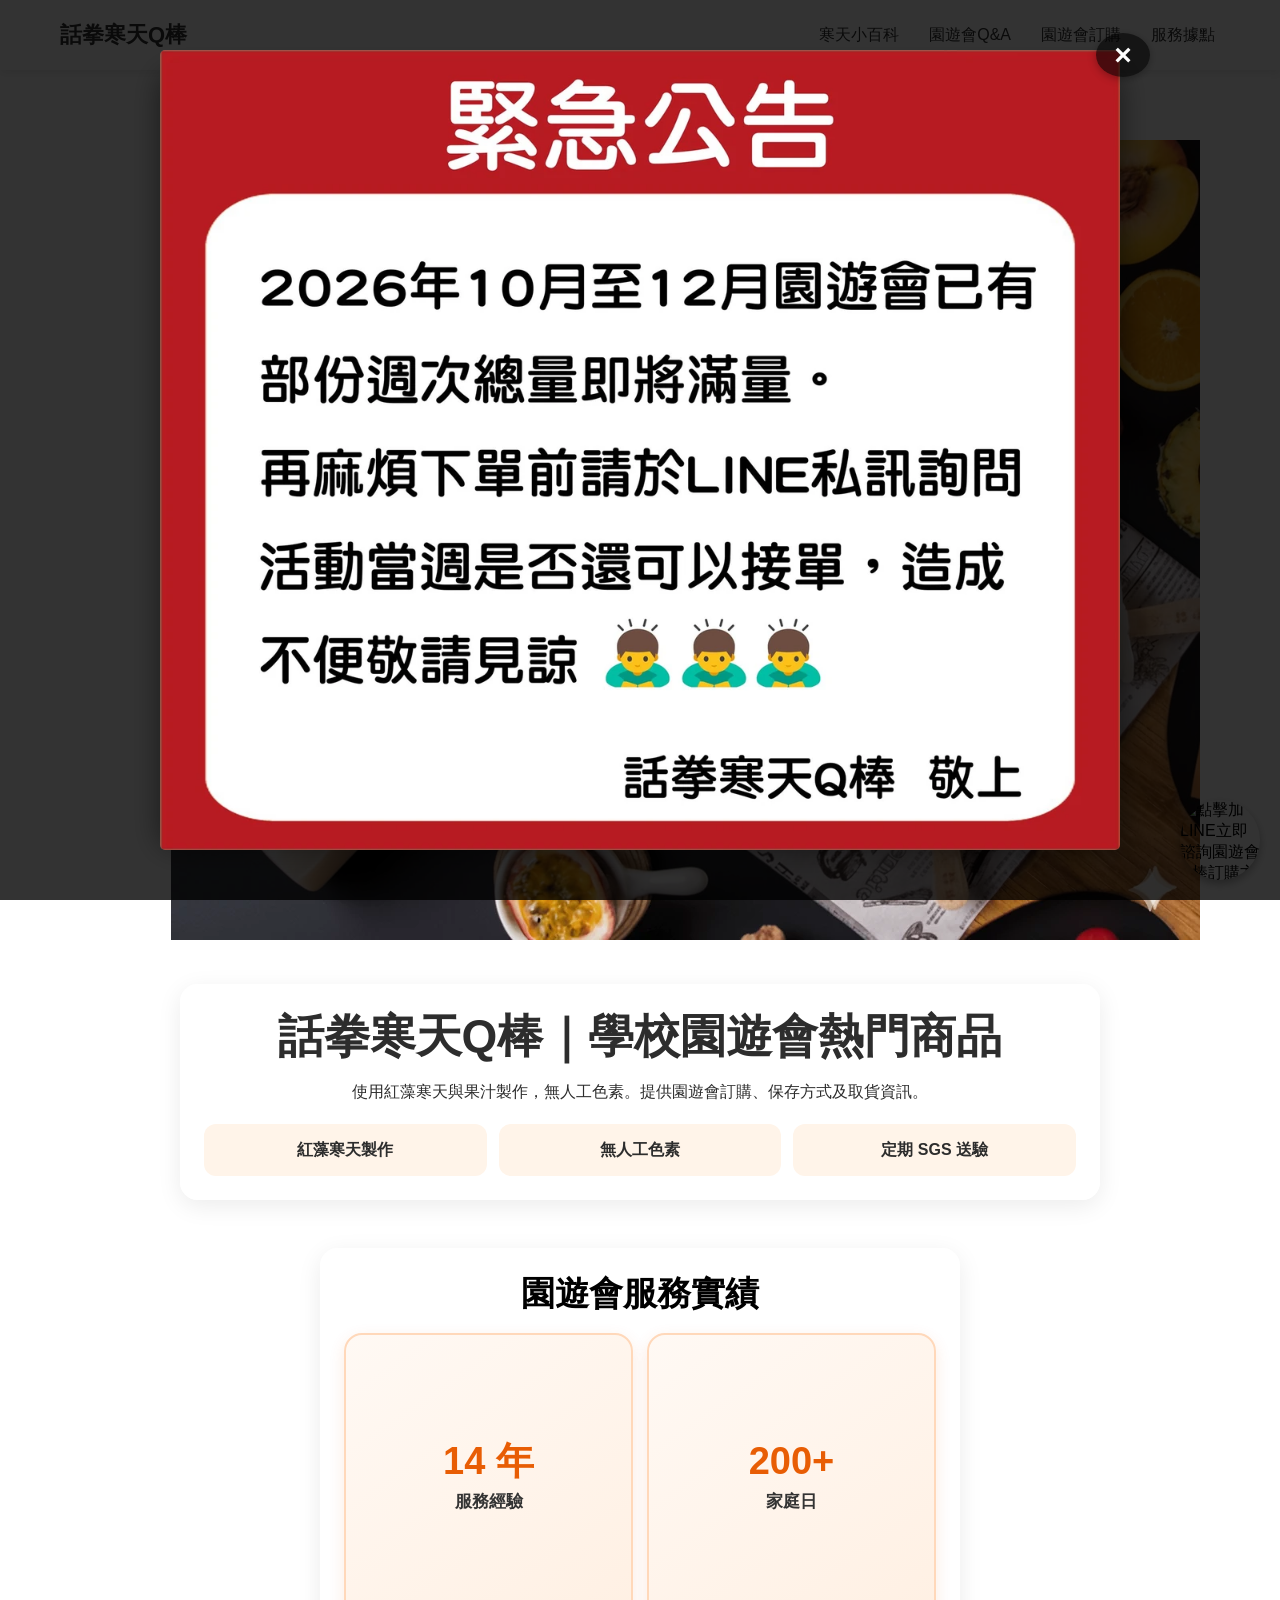
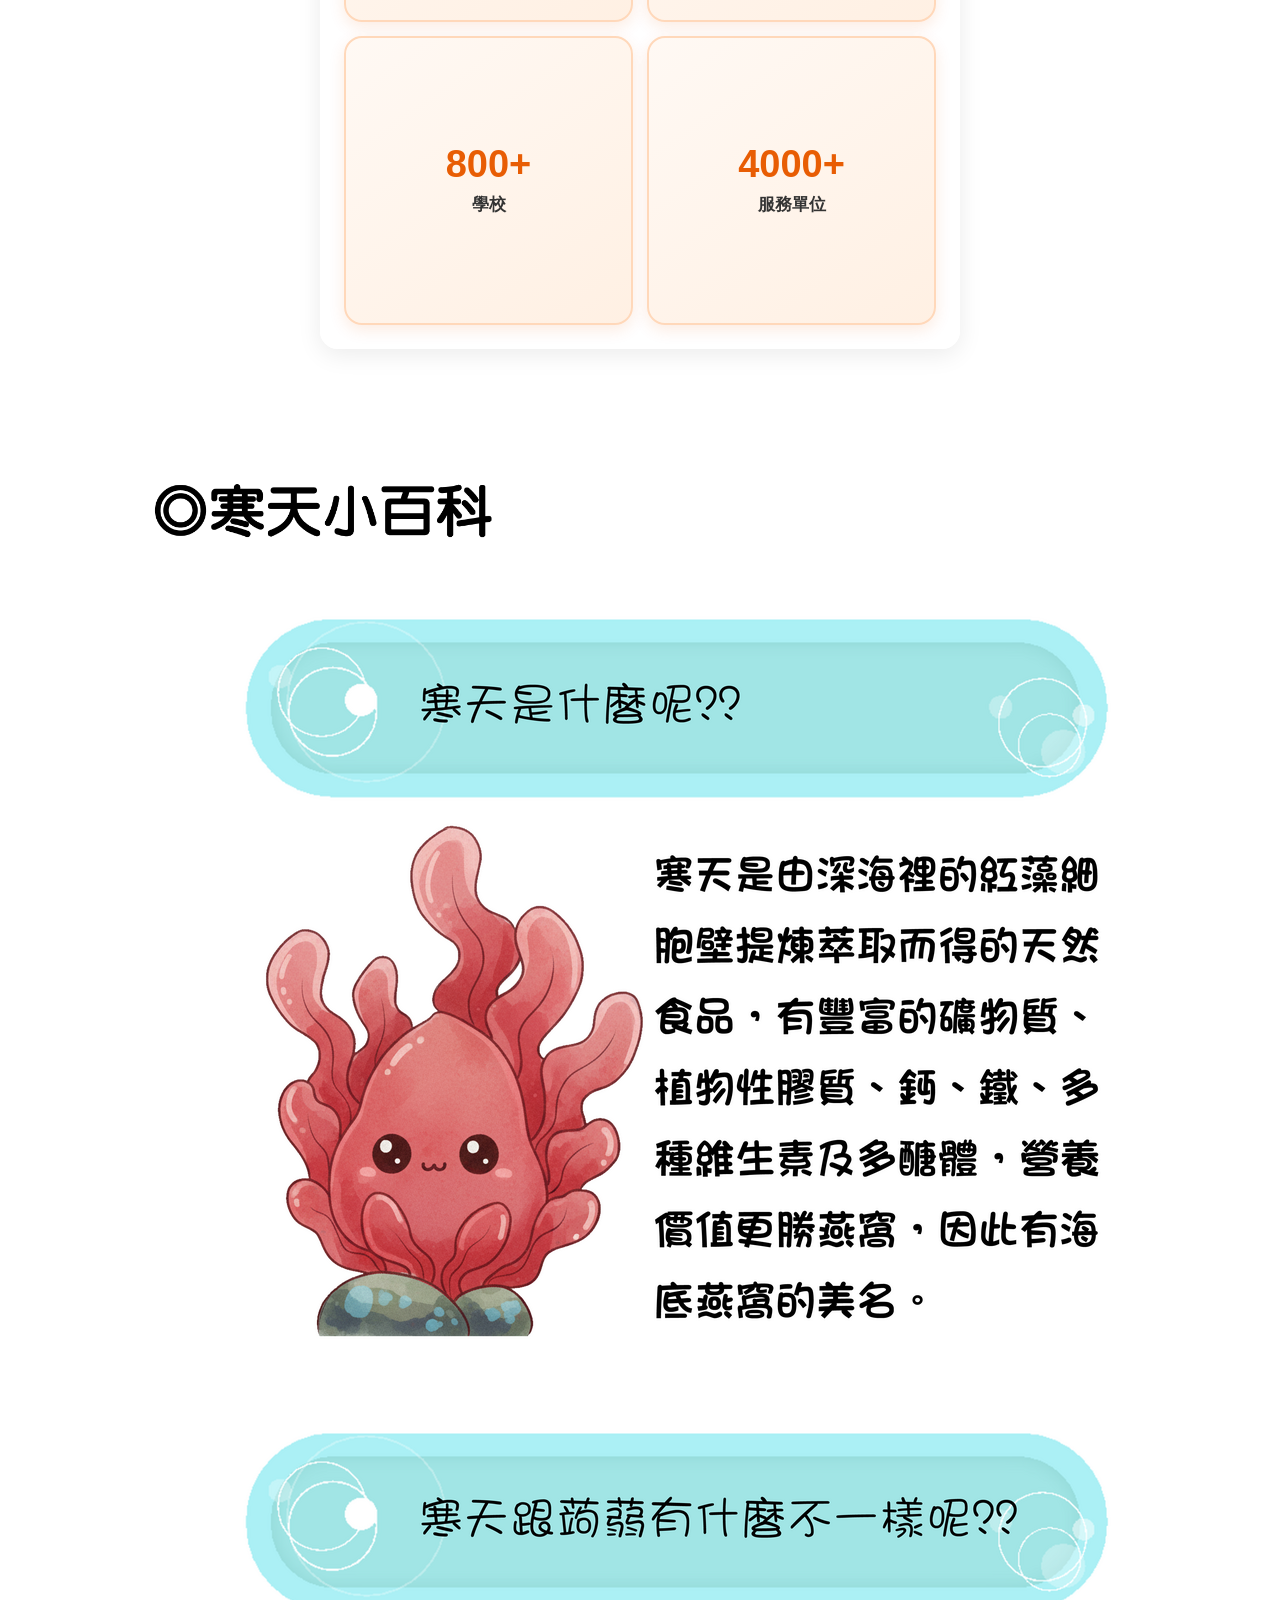
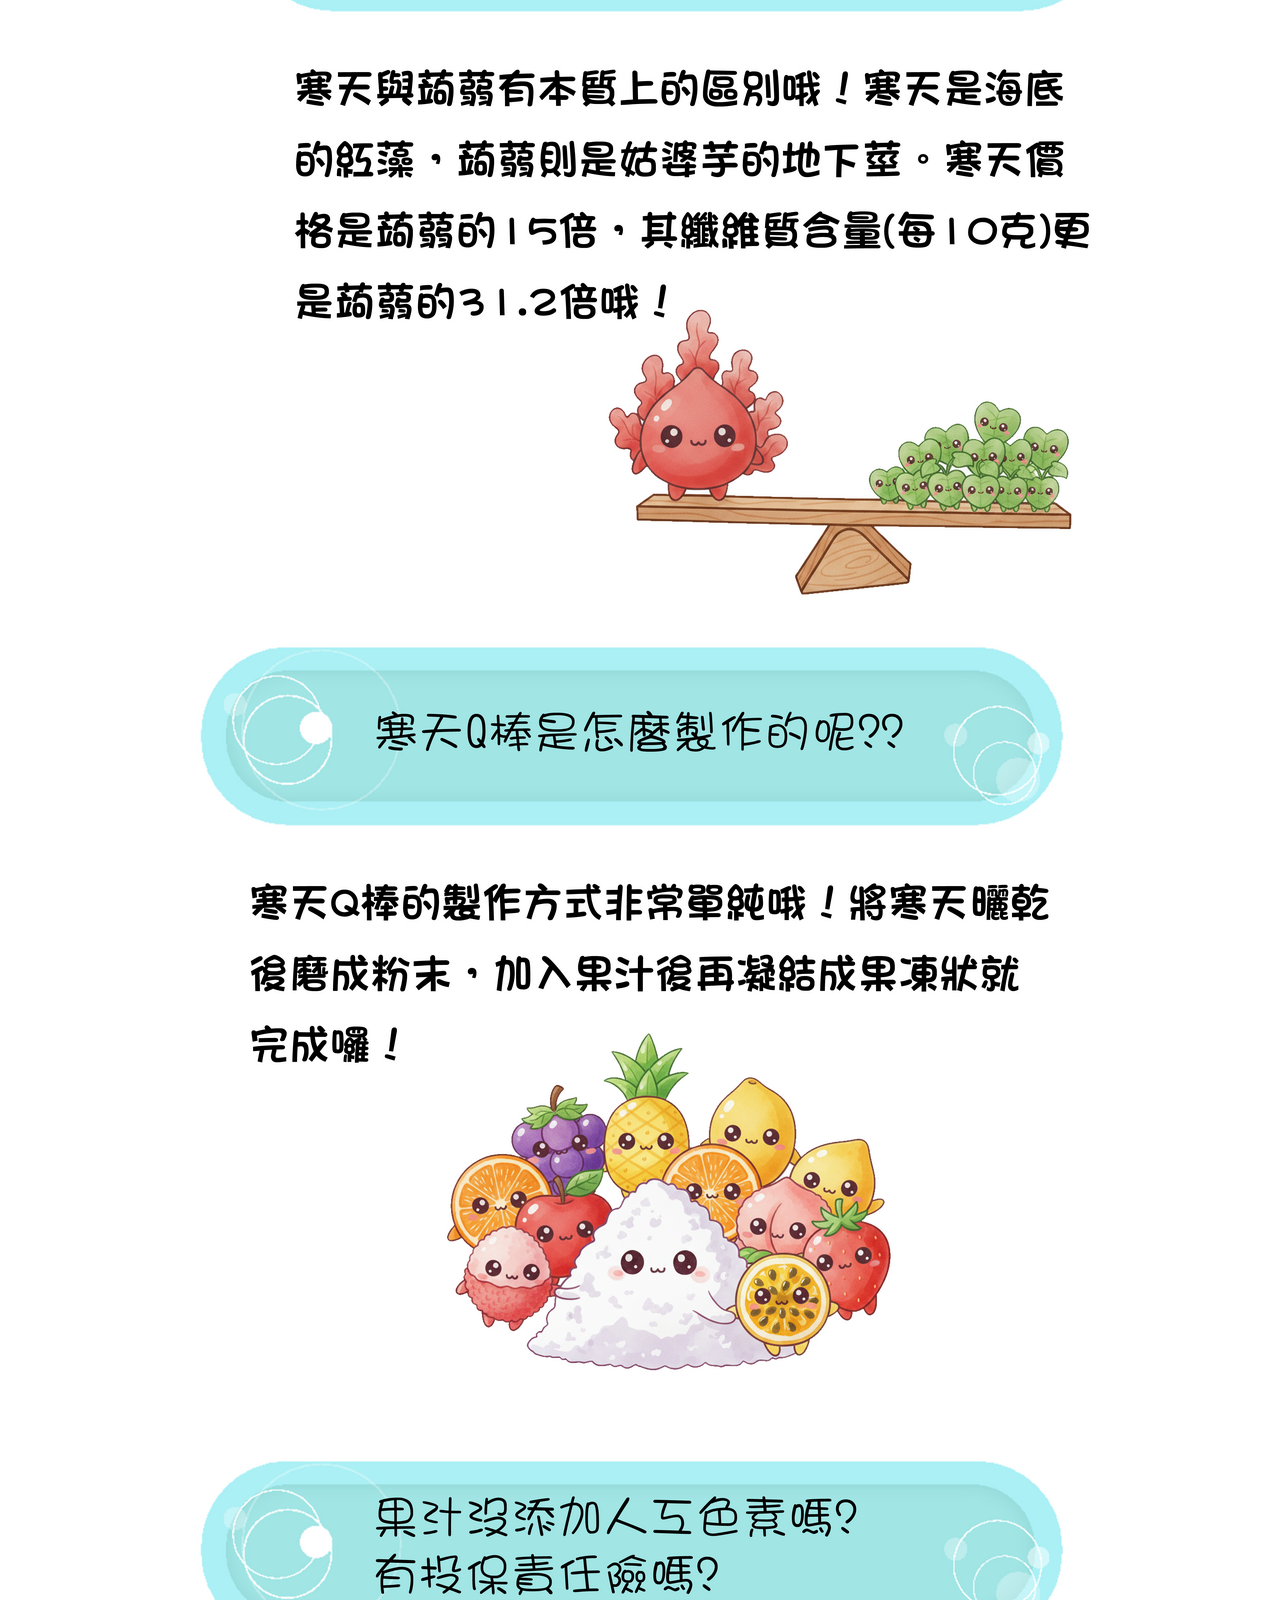
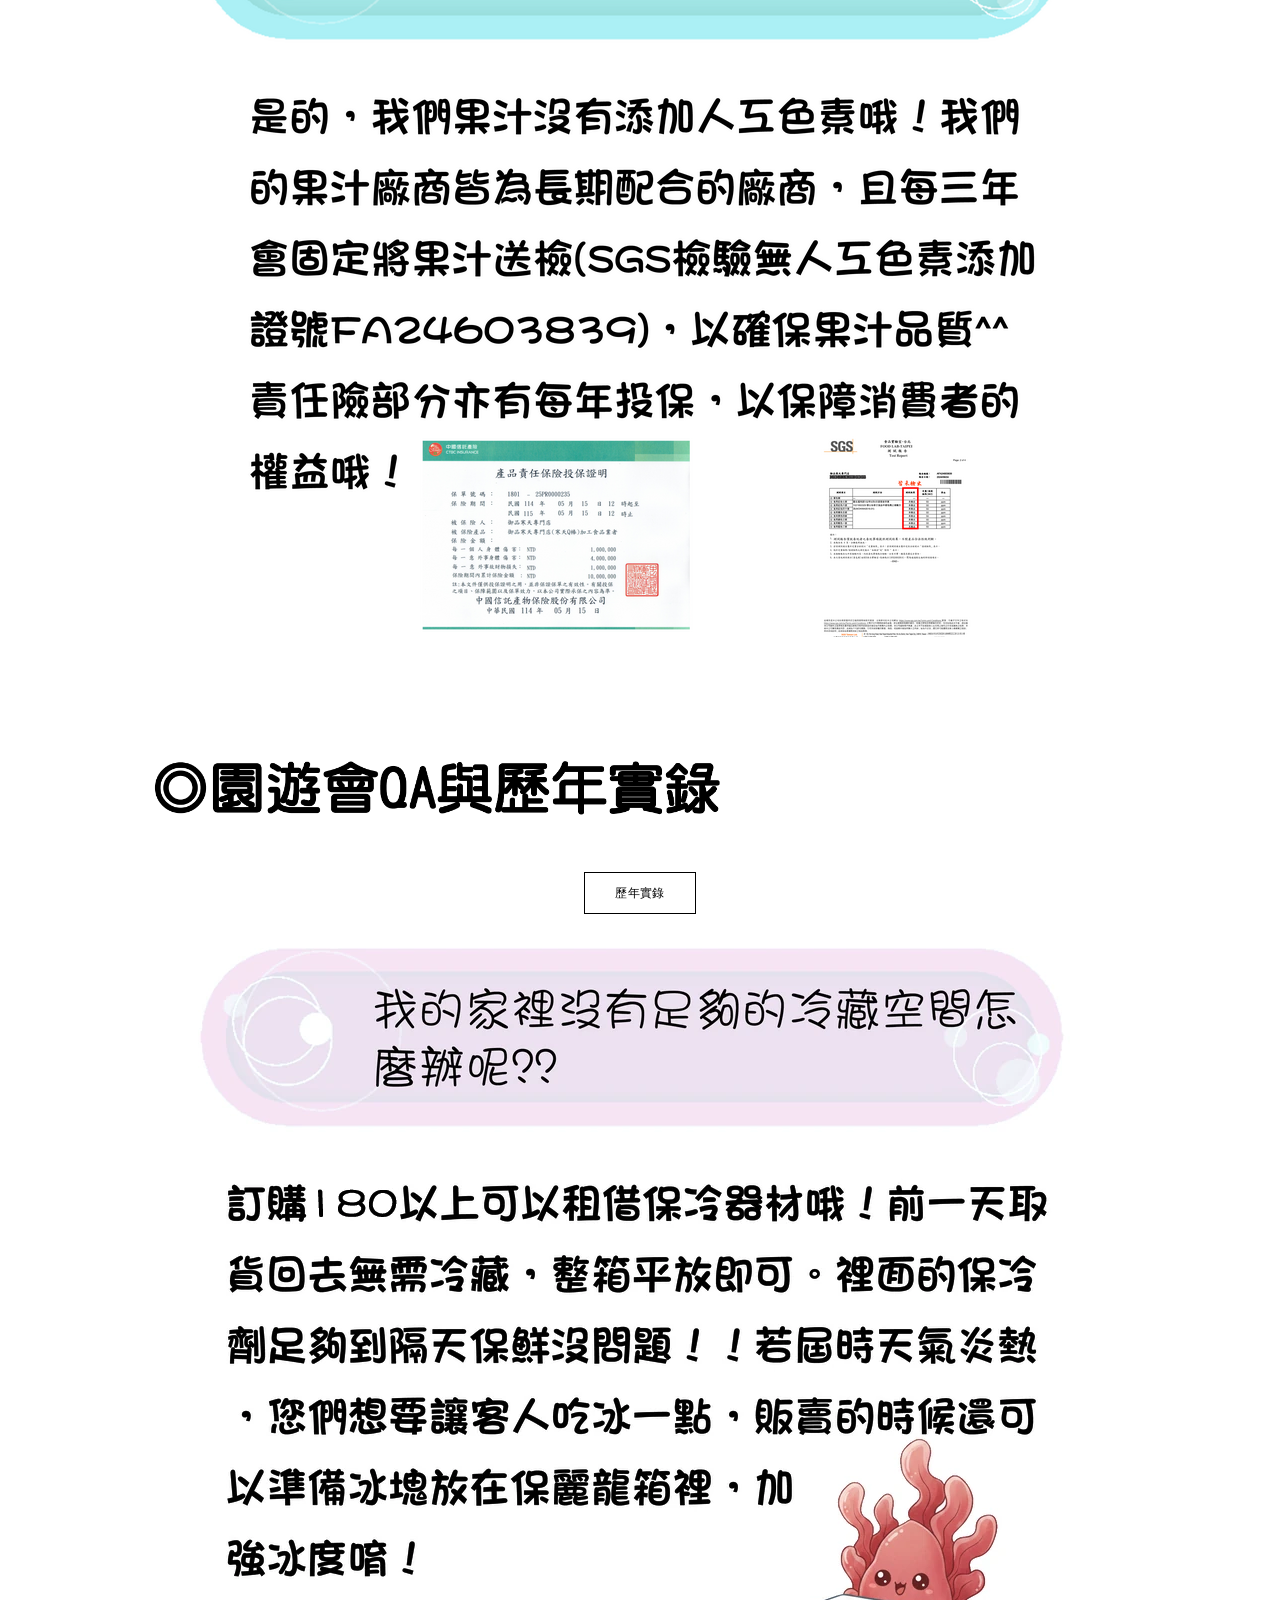
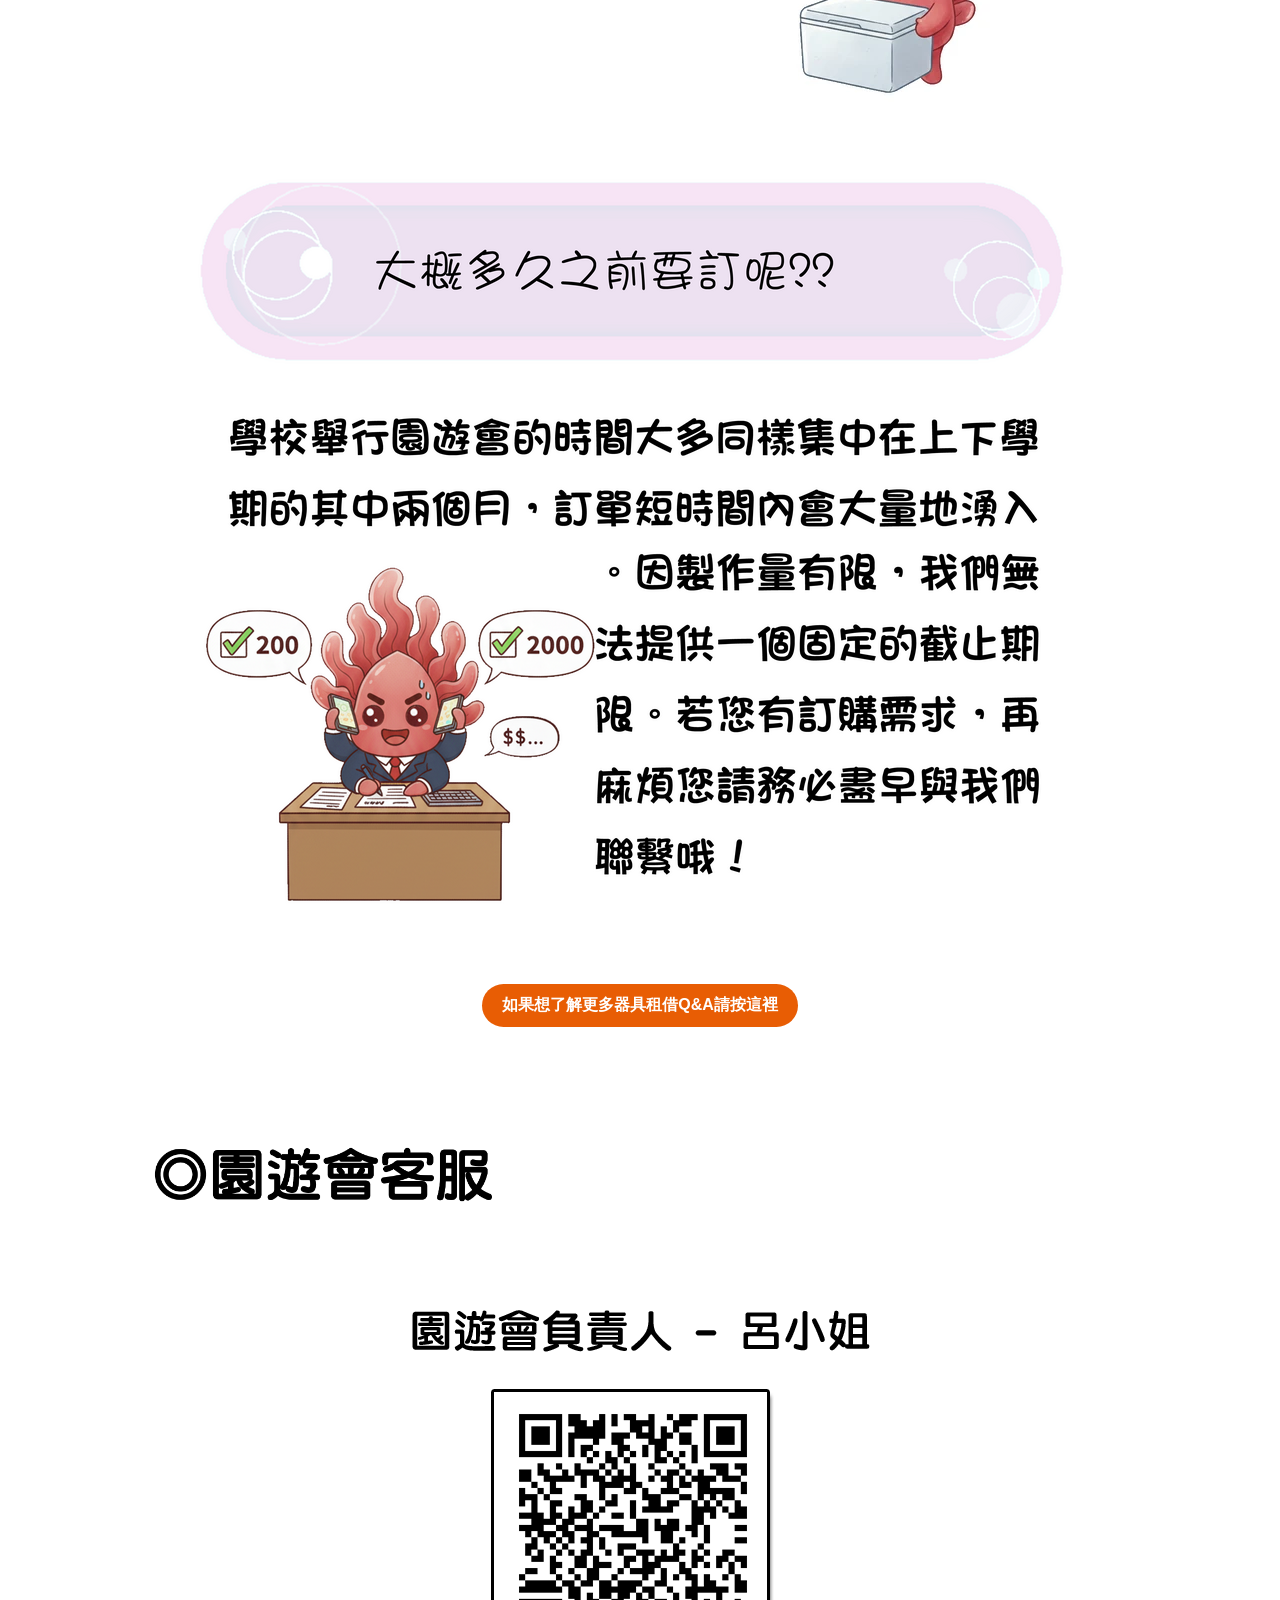
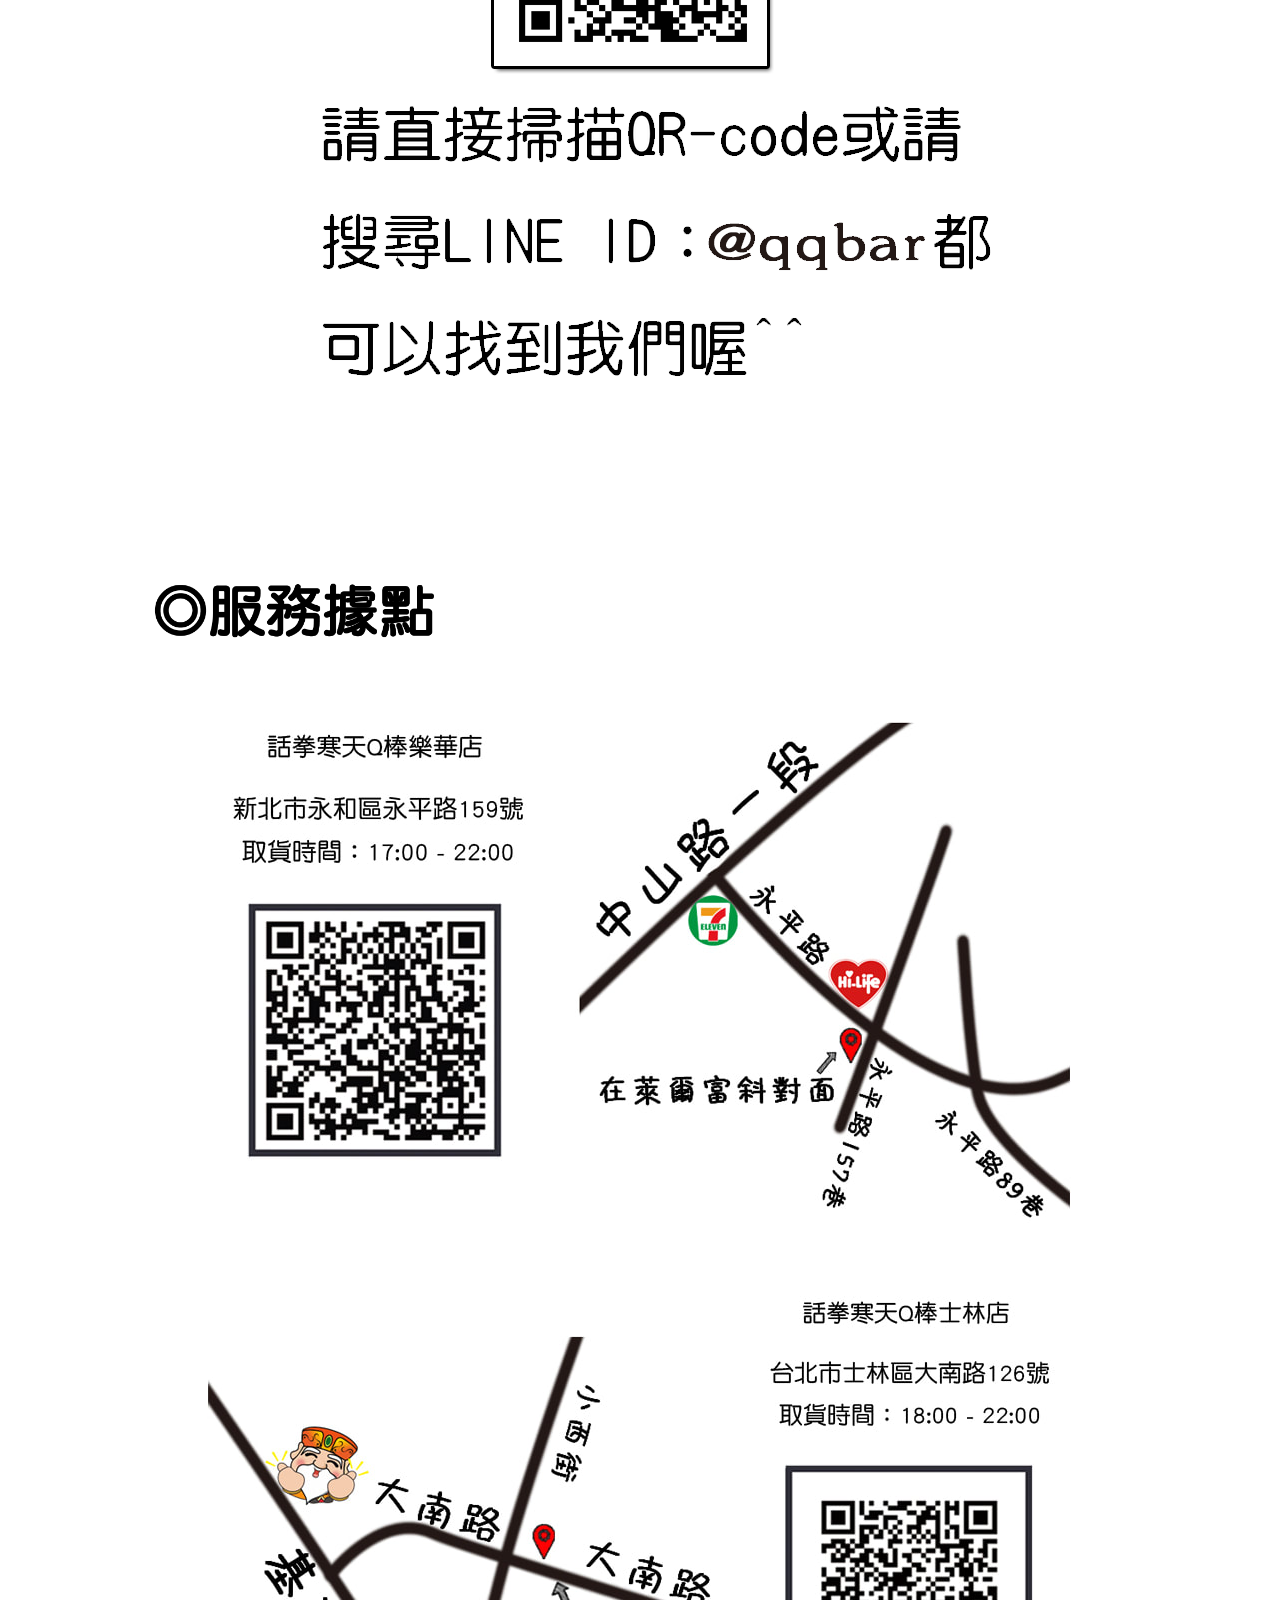
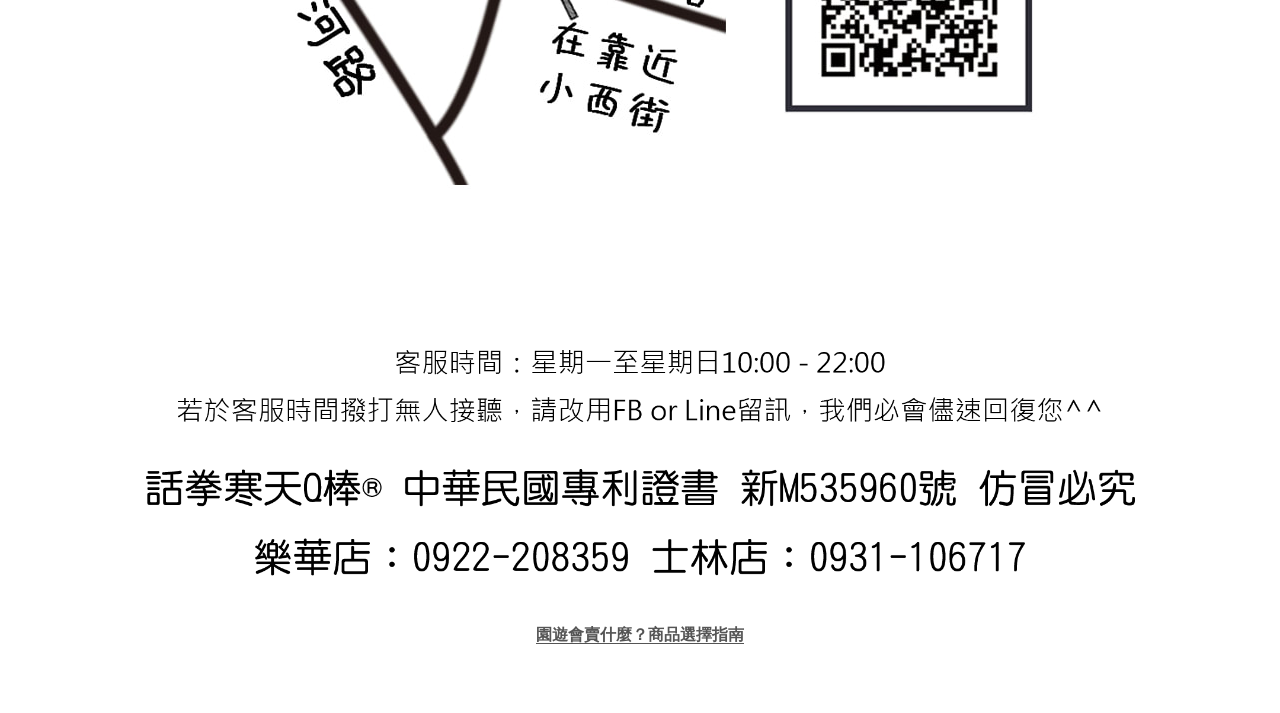
==== commit 95529d5b: "確實隱藏首頁頂部操作按鈕" ====
--- a/index.html
+++ b/index.html
@@ -464,7 +464,7 @@
     <li>無人工色素</li>
     <li>定期 SGS 送驗</li>
   </ul>
-  <div class="seo-actions" hidden>
+  <div class="seo-actions" style="display:none" aria-hidden="true">
     <a class="seo-button" href="#contact">詢問園遊會訂購</a>
     <a class="seo-button secondary" href="address.html">查看取貨地址</a>
   </div>
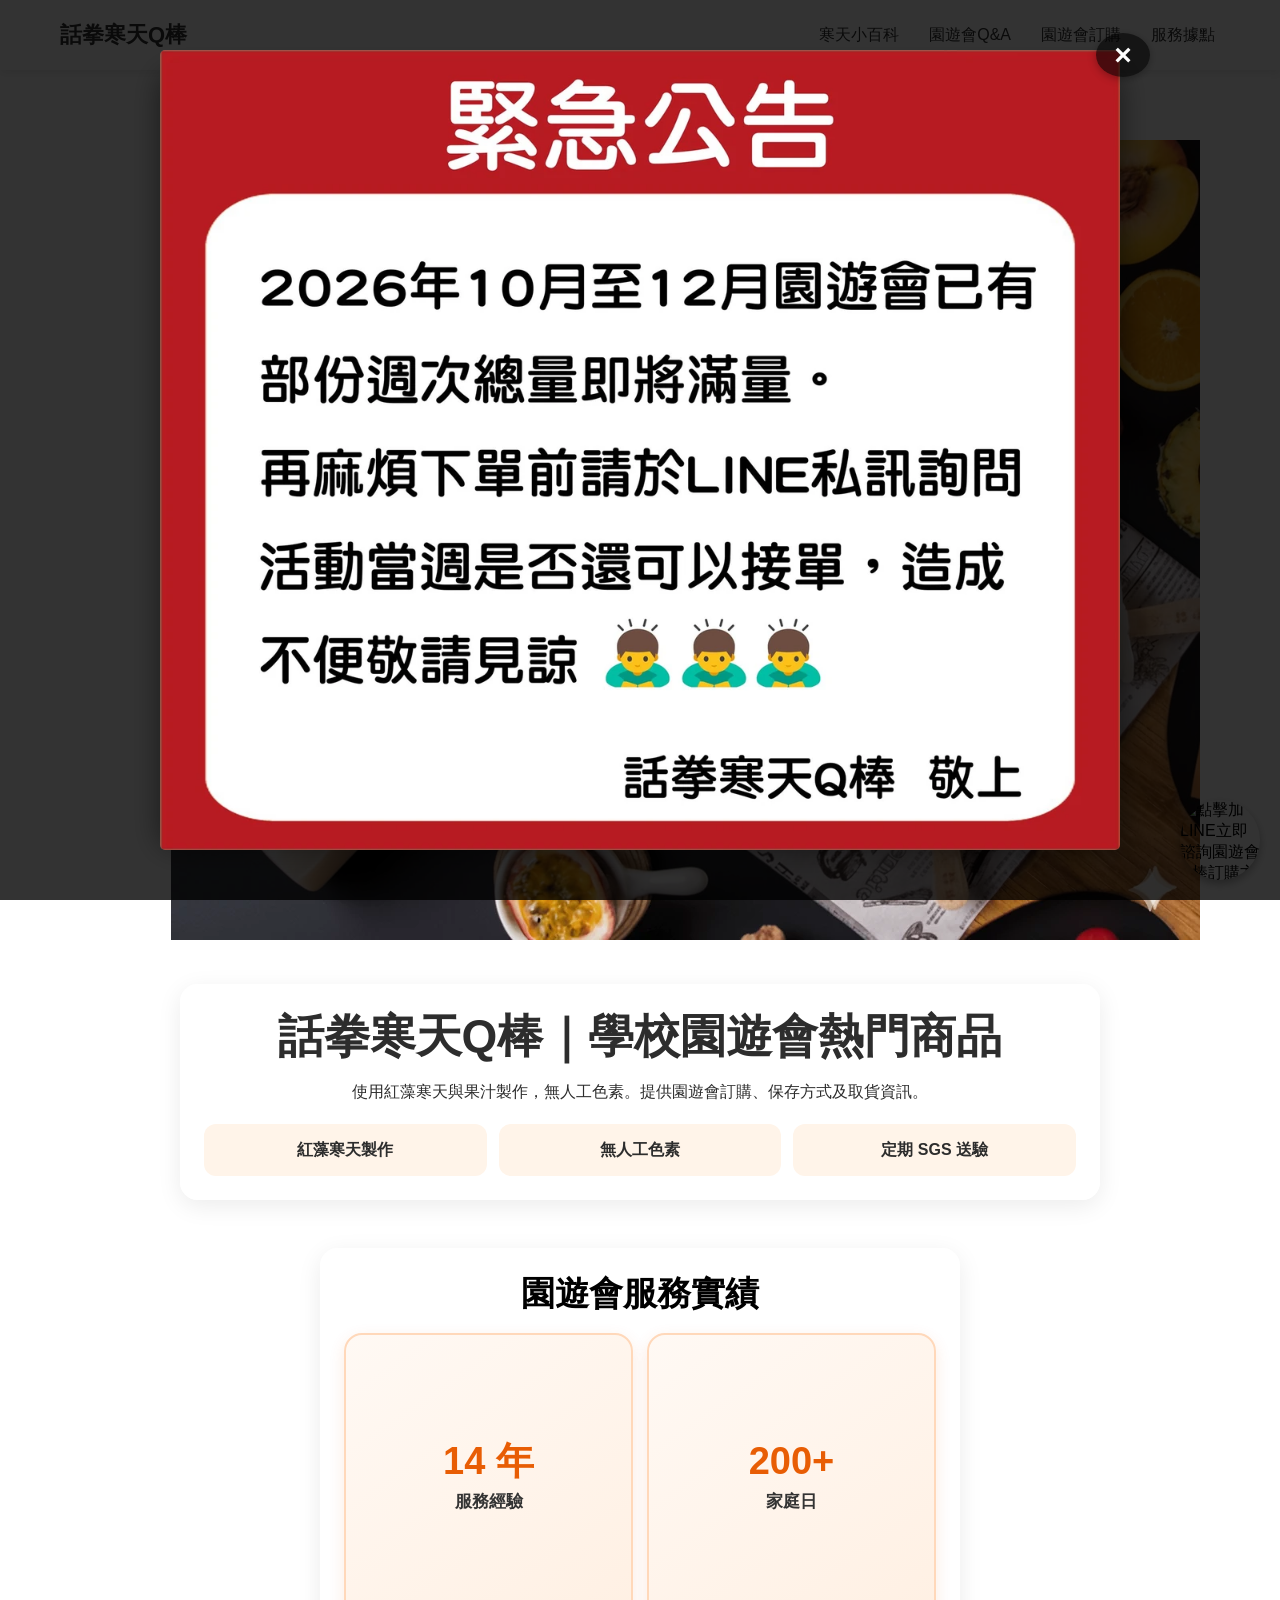
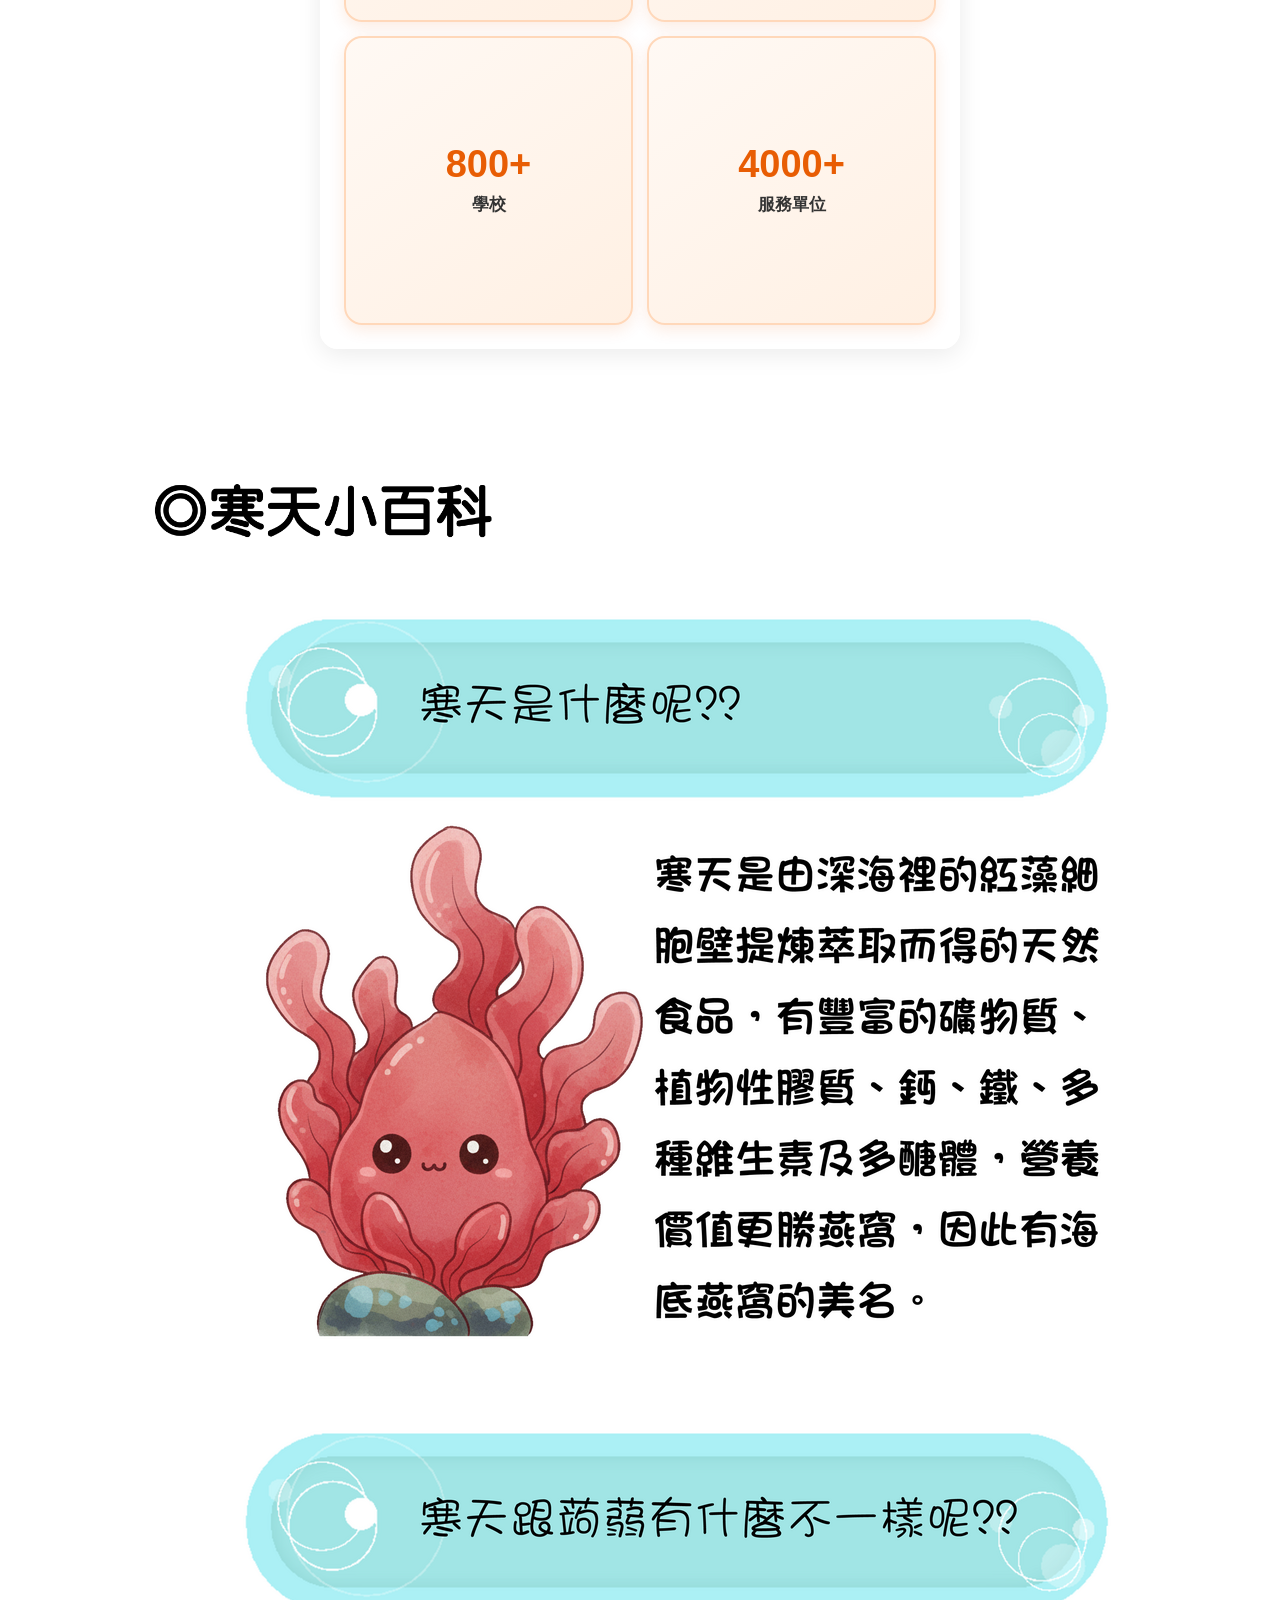
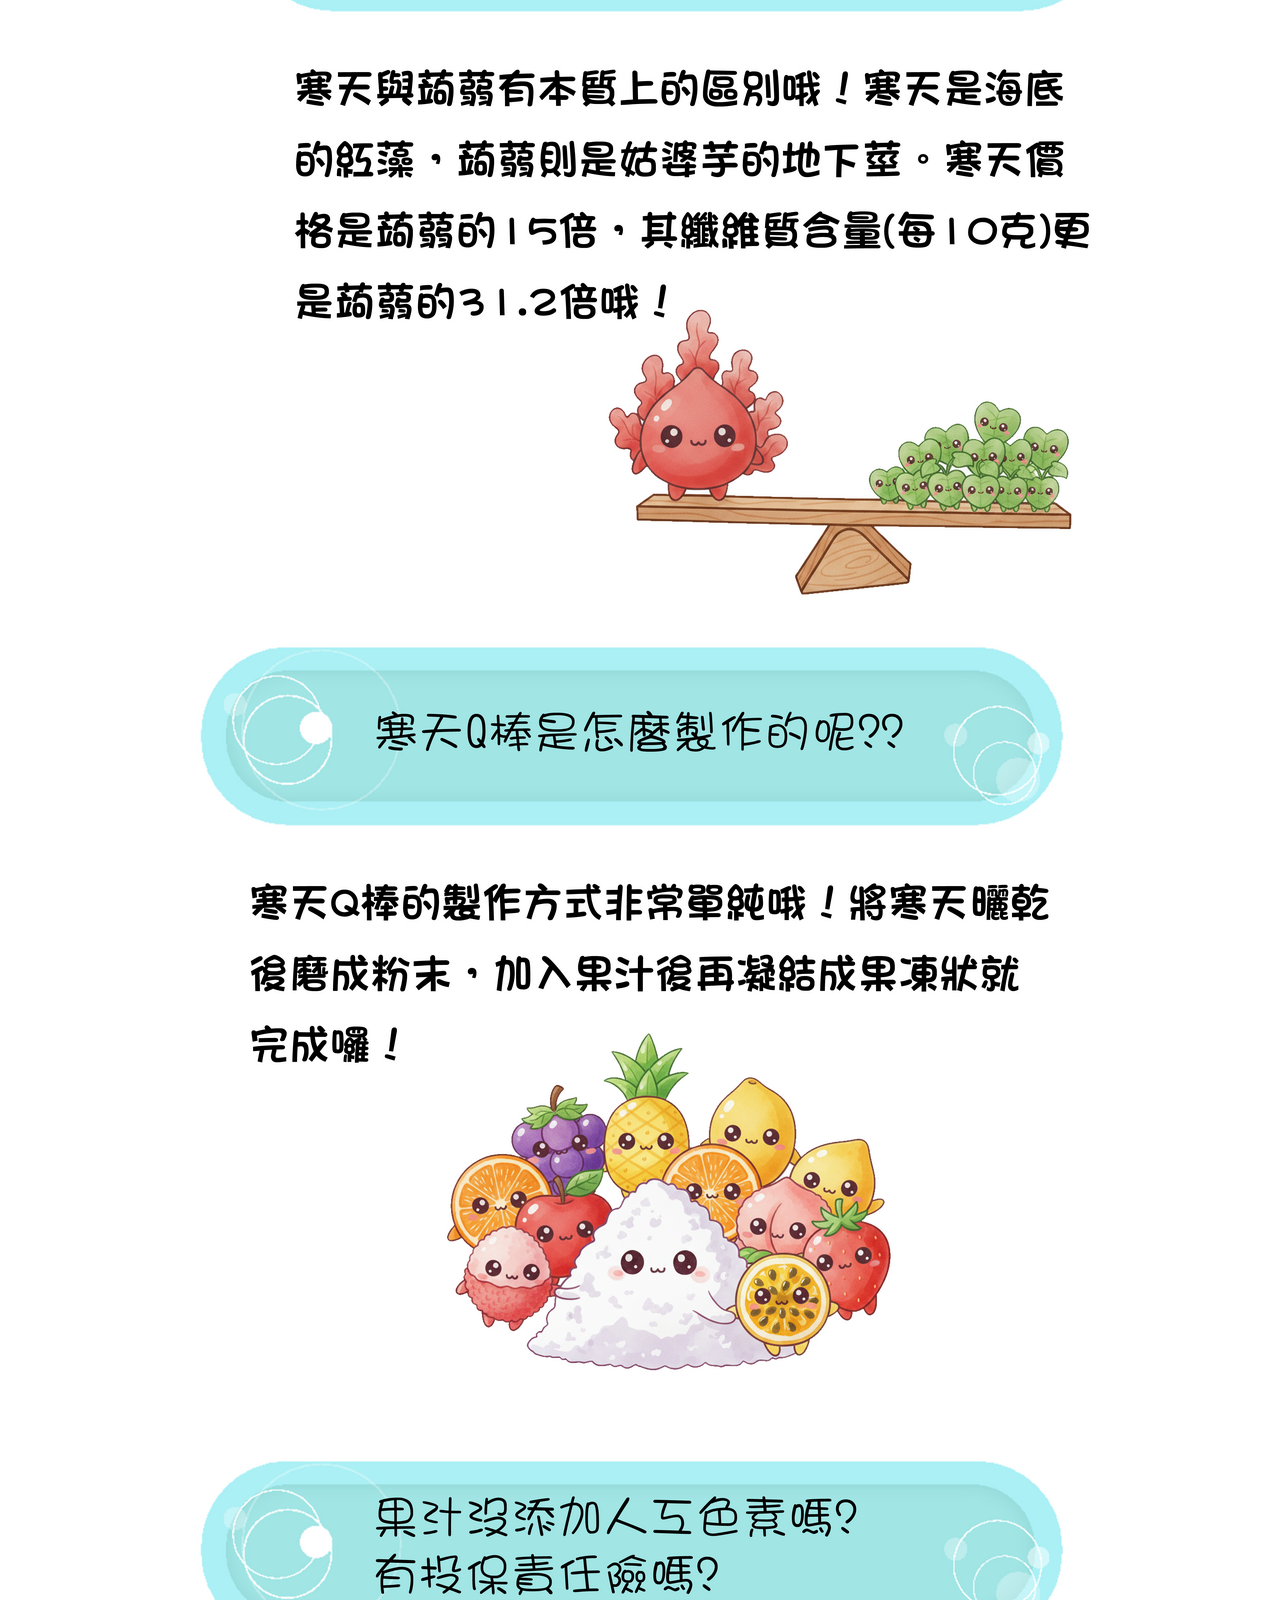
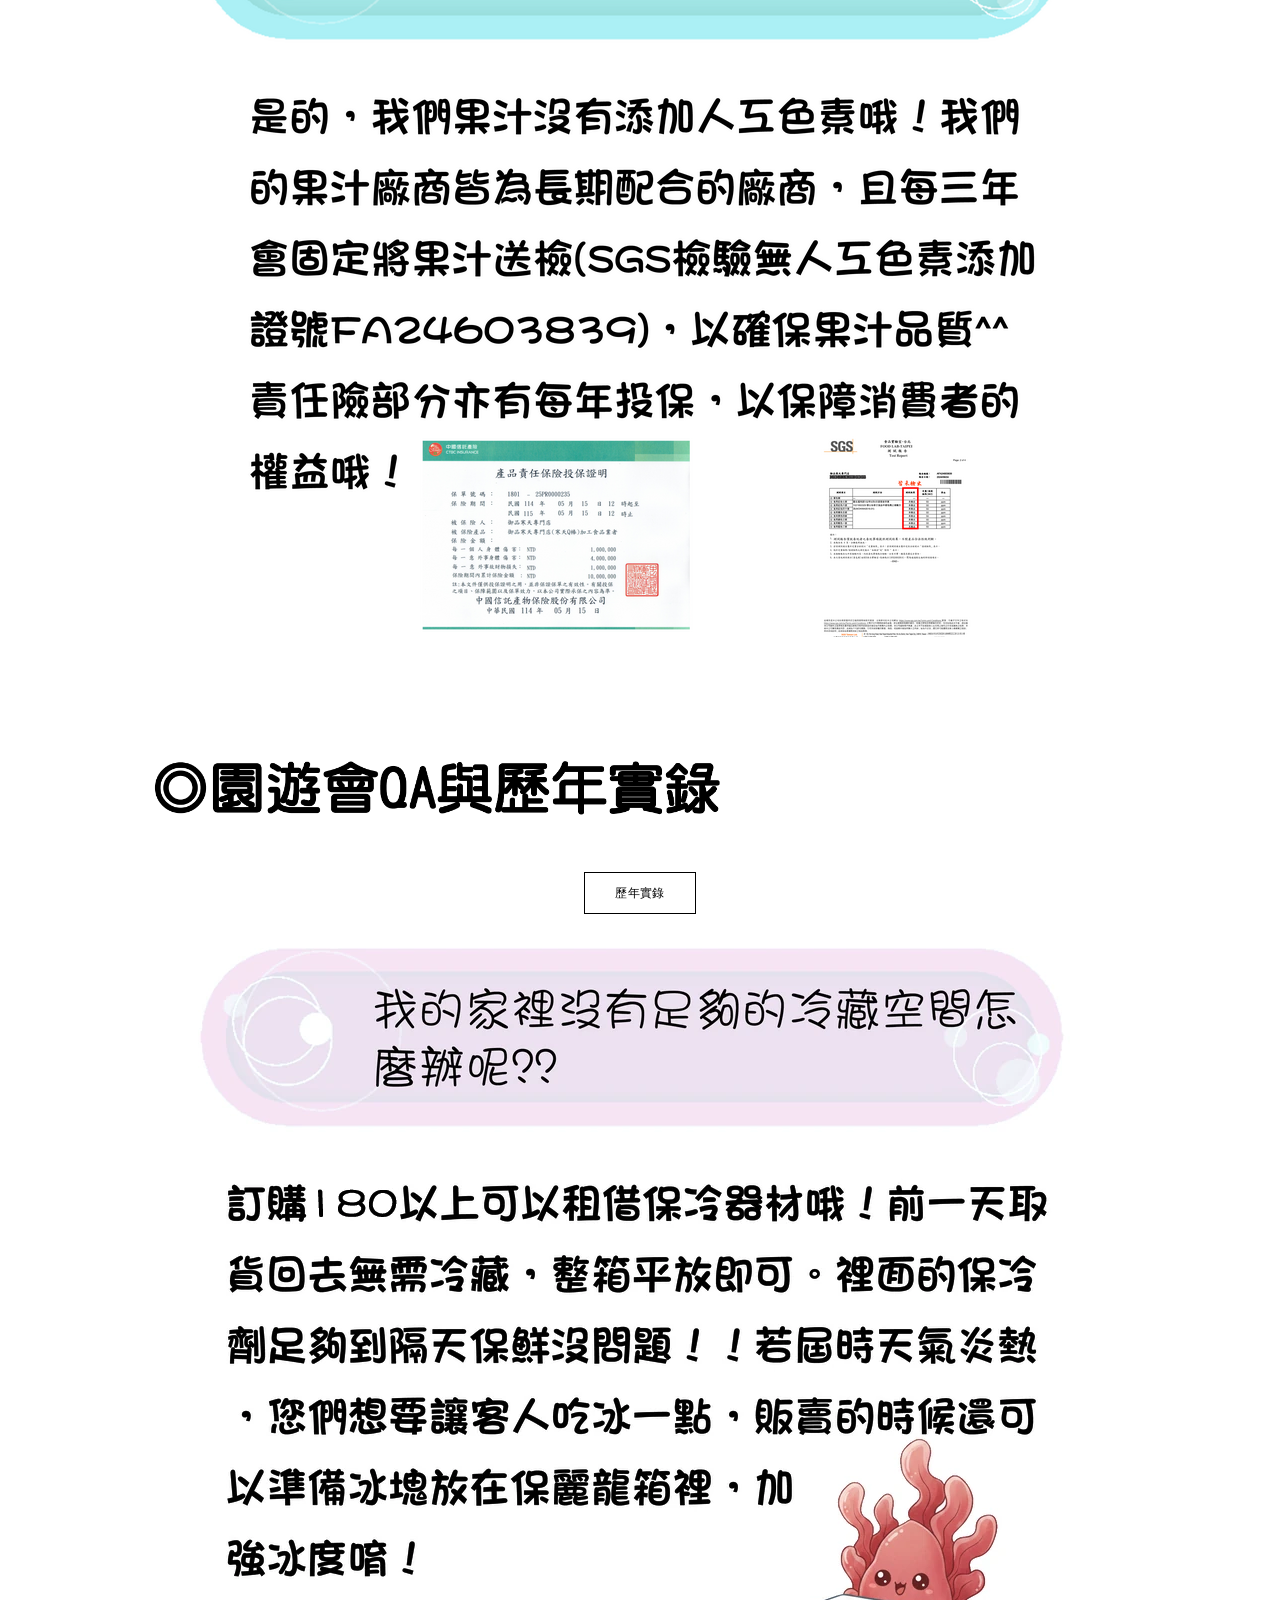
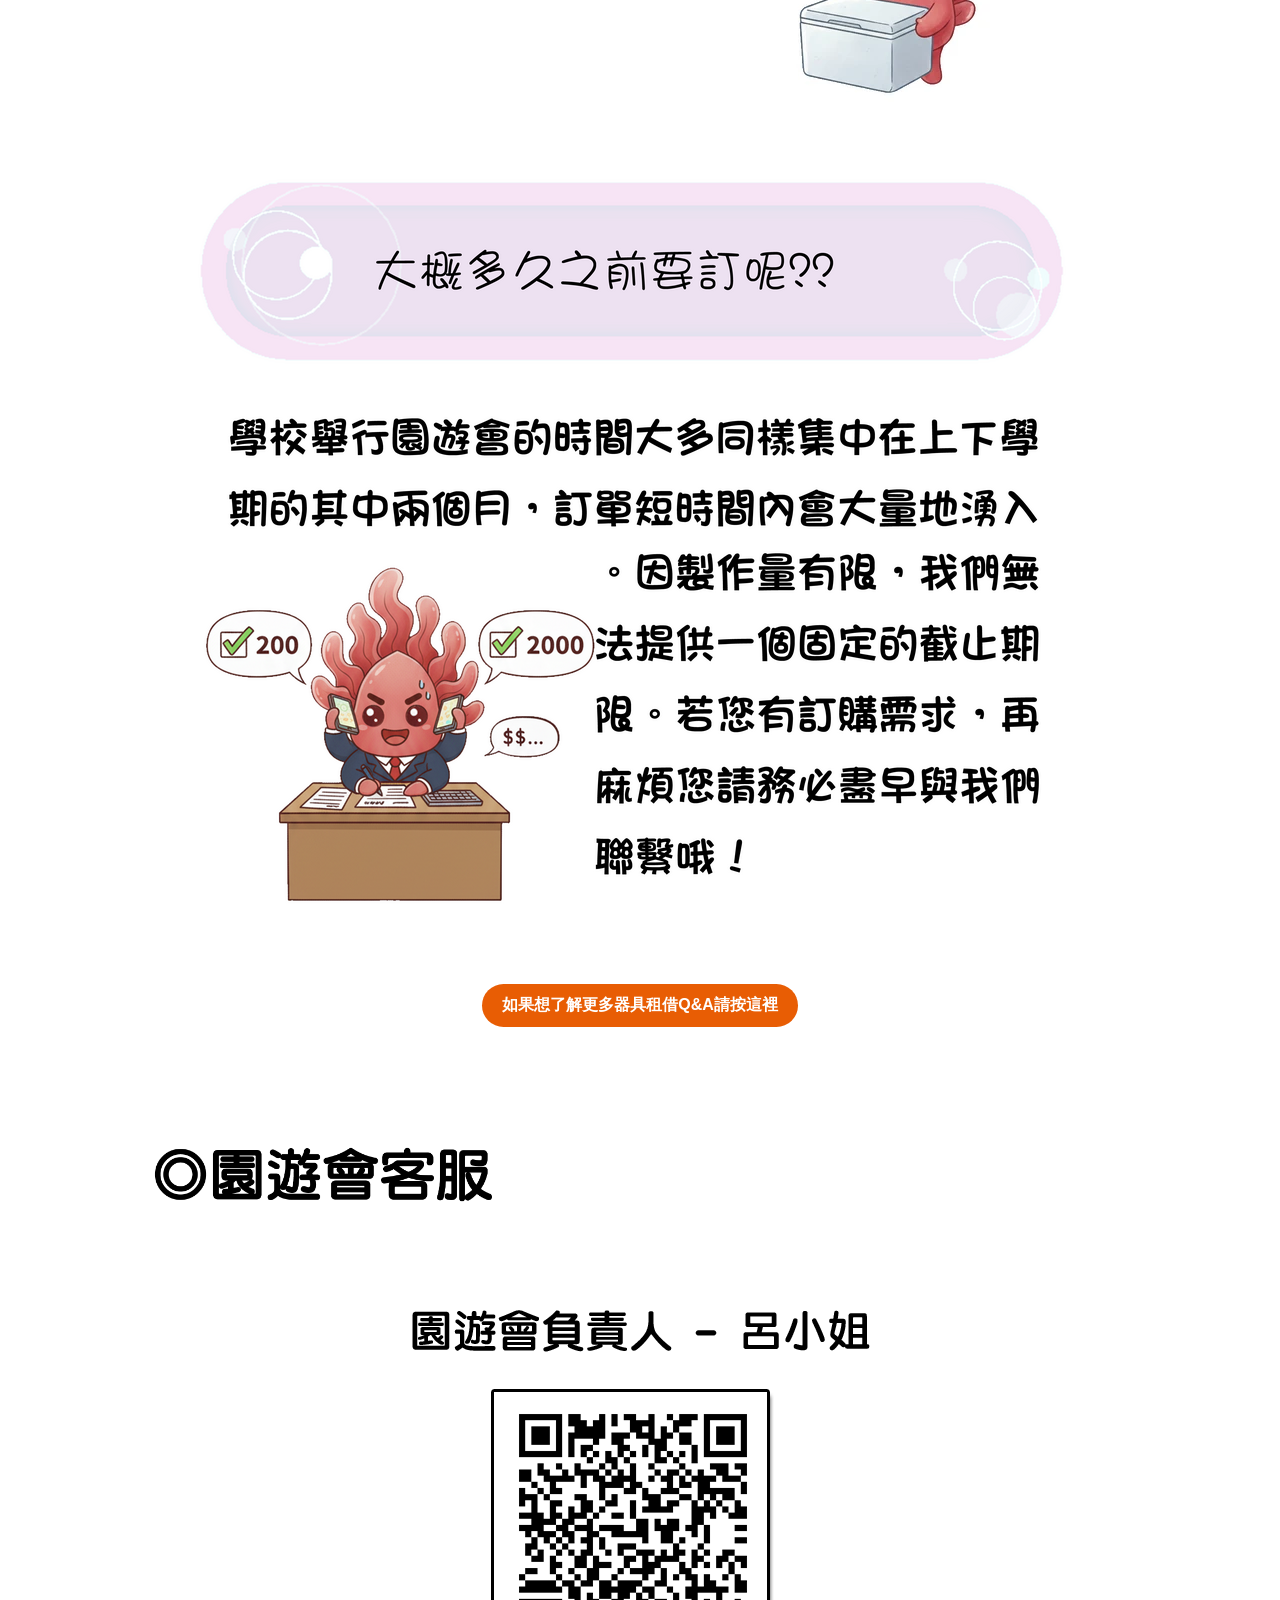
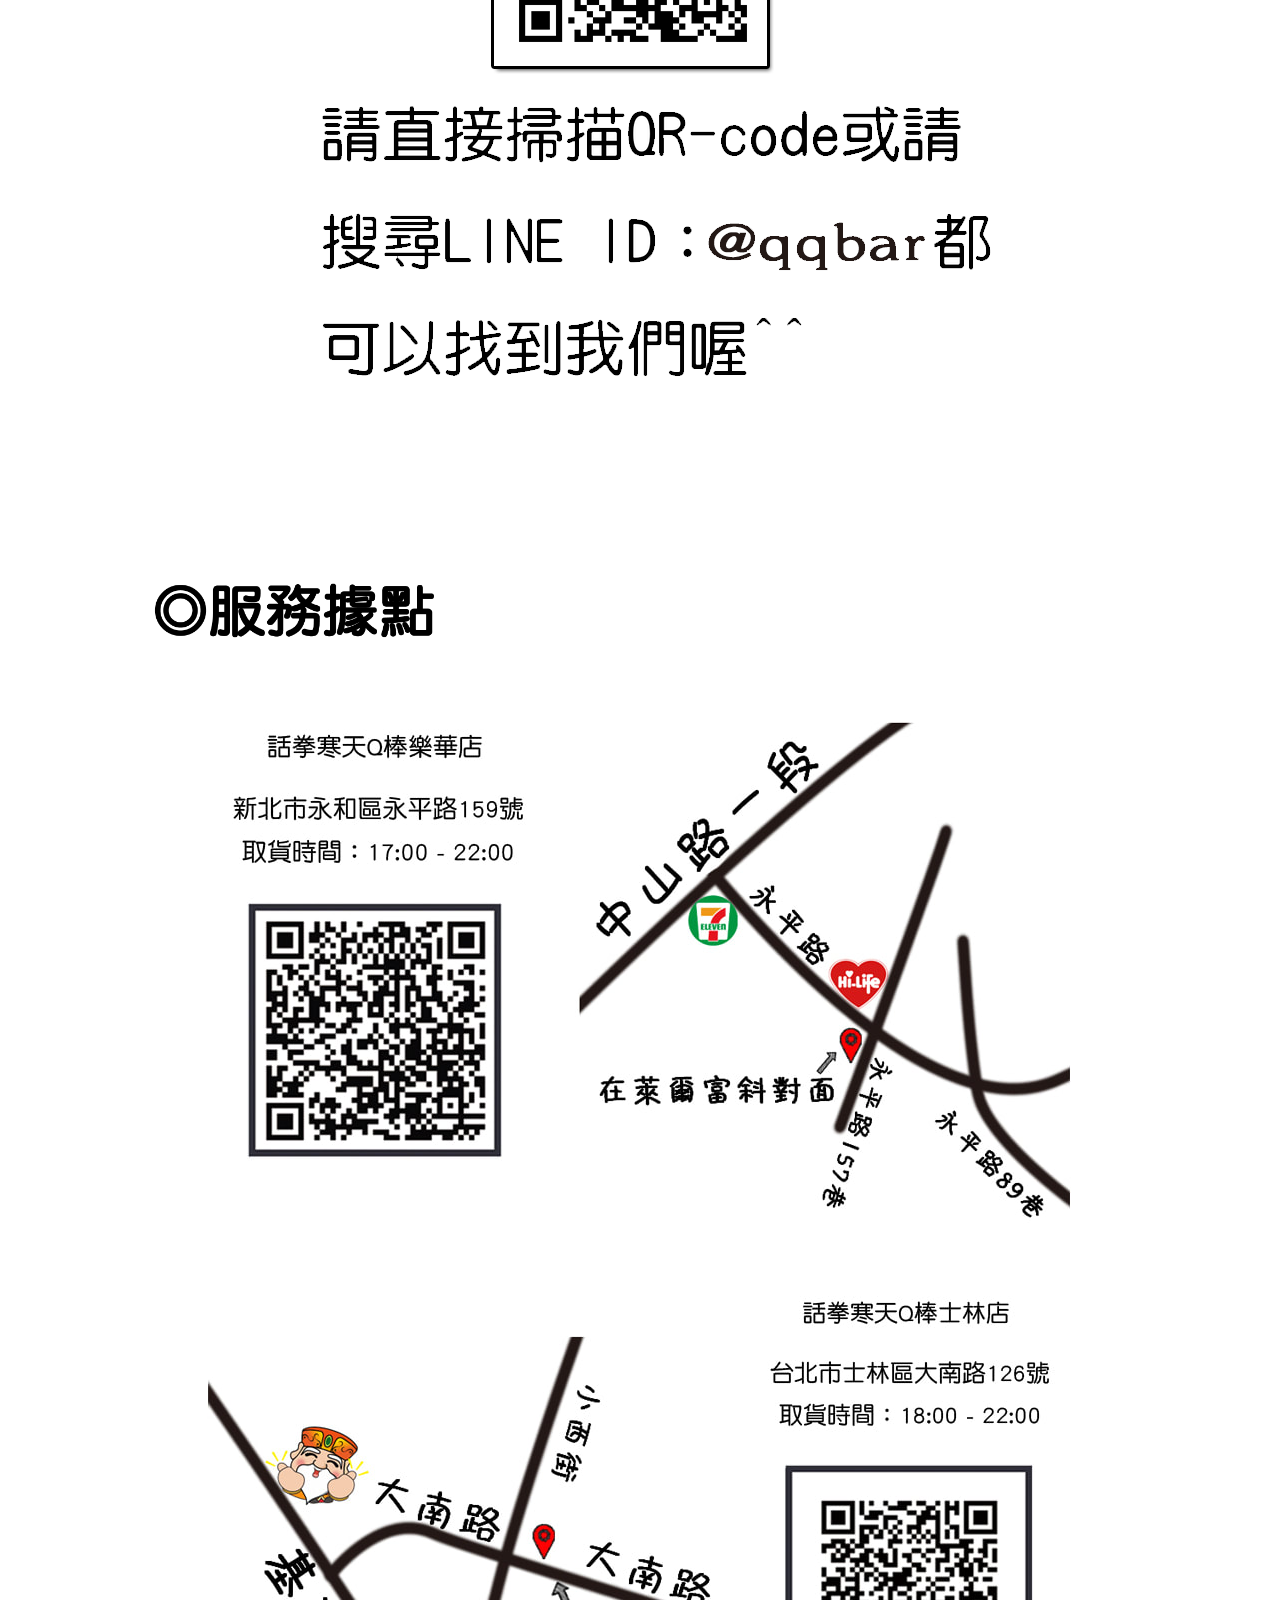
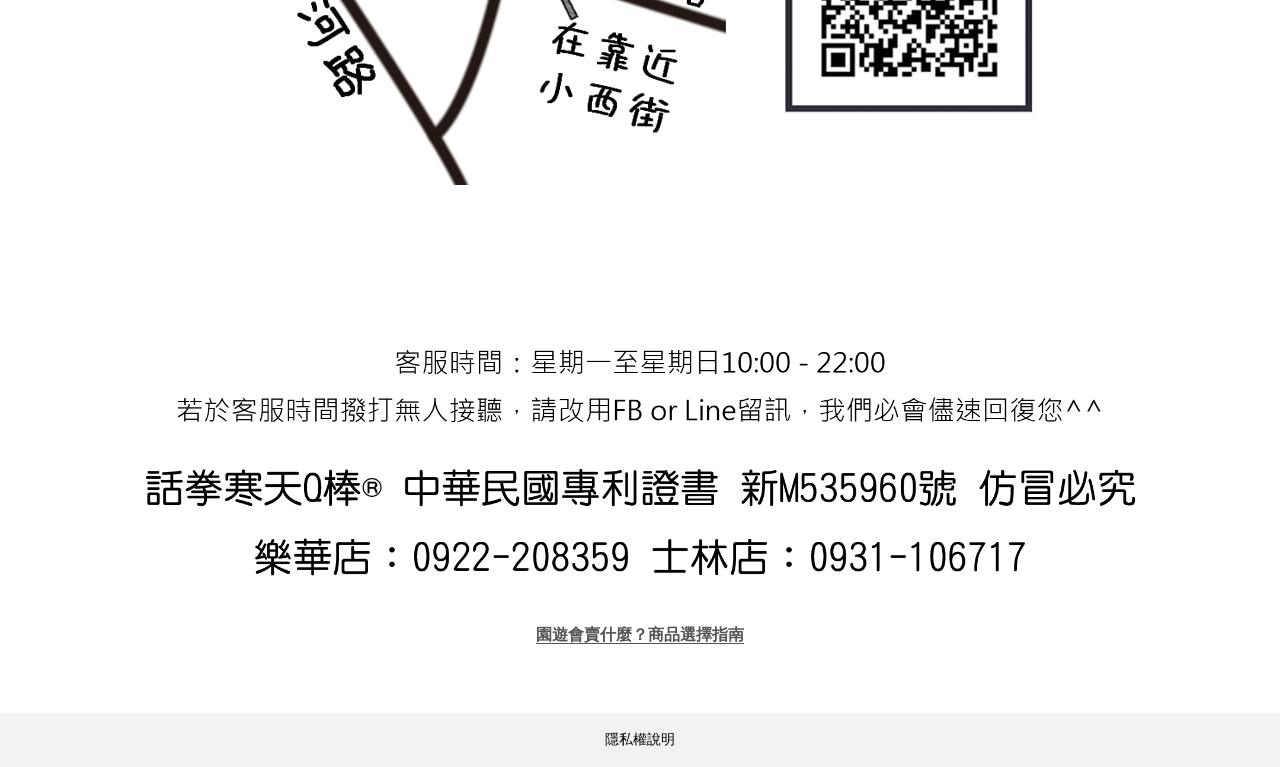
==== commit a382c248: "安裝 GA4 與 LINE 點擊追蹤" ====
--- a/index.html
+++ b/index.html
@@ -1,6 +1,9 @@
 <!DOCTYPE html>
 <html lang="zh-Hant-TW">
 	<head>
+		<!-- Google tag (gtag.js) -->
+		<script async src="https://www.googletagmanager.com/gtag/js?id=G-H75JQ8DB7B"></script>
+		<script src="site-analytics.js"></script>
 		<title>園遊會商品推薦｜話拳寒天Q棒｜無人工色素、全台訂購</title>
 		<link rel="canonical" href="https://qqbar2013.github.io/web/" />
 		<meta name="description" content="話拳寒天Q棒是學校園遊會熱門商品，使用紅藻寒天與果汁製作，無人工色素並定期送驗。查看園遊會訂購、保存方式與全台服務據點。" />
@@ -747,5 +750,6 @@
 
 });
 </script>
-	</body>
+		<div style="padding:18px;text-align:center;font-size:14px;"><a href="privacy.html">隱私權說明</a></div>
+	</body>
 </html>
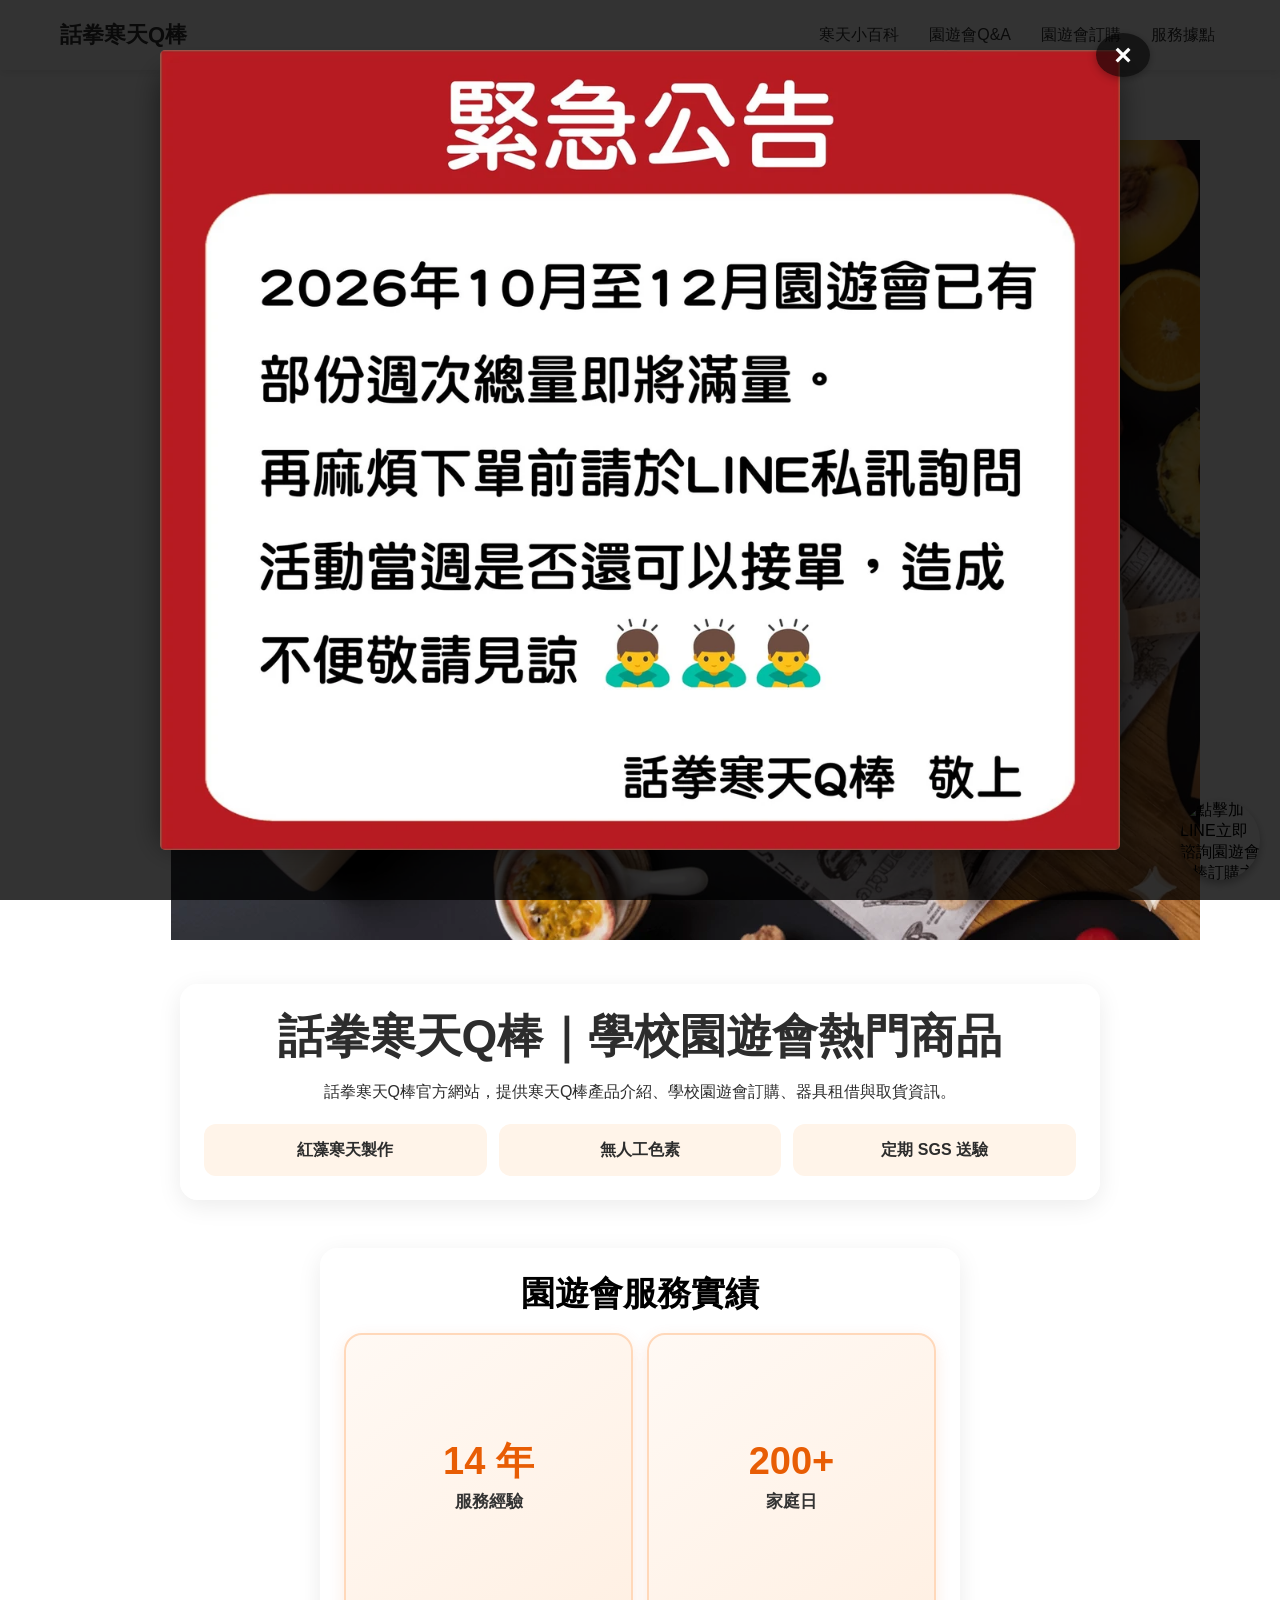
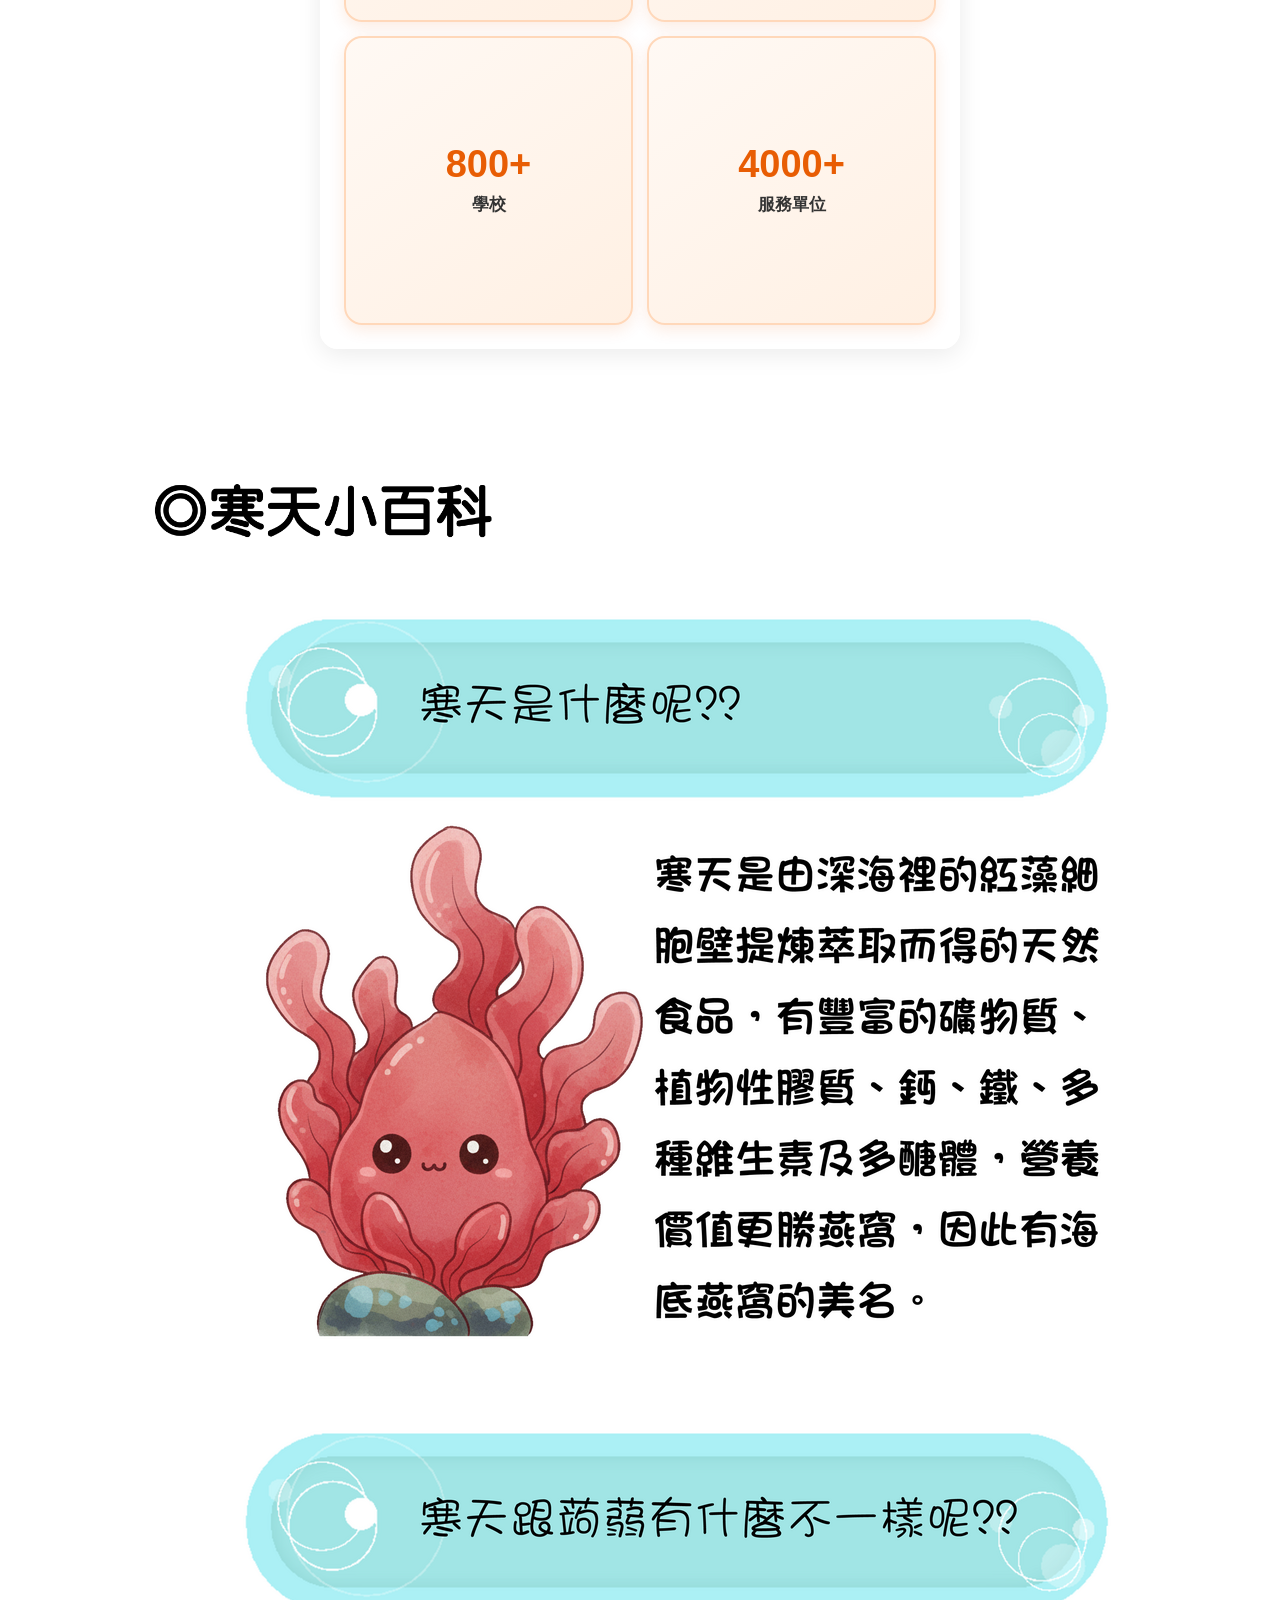
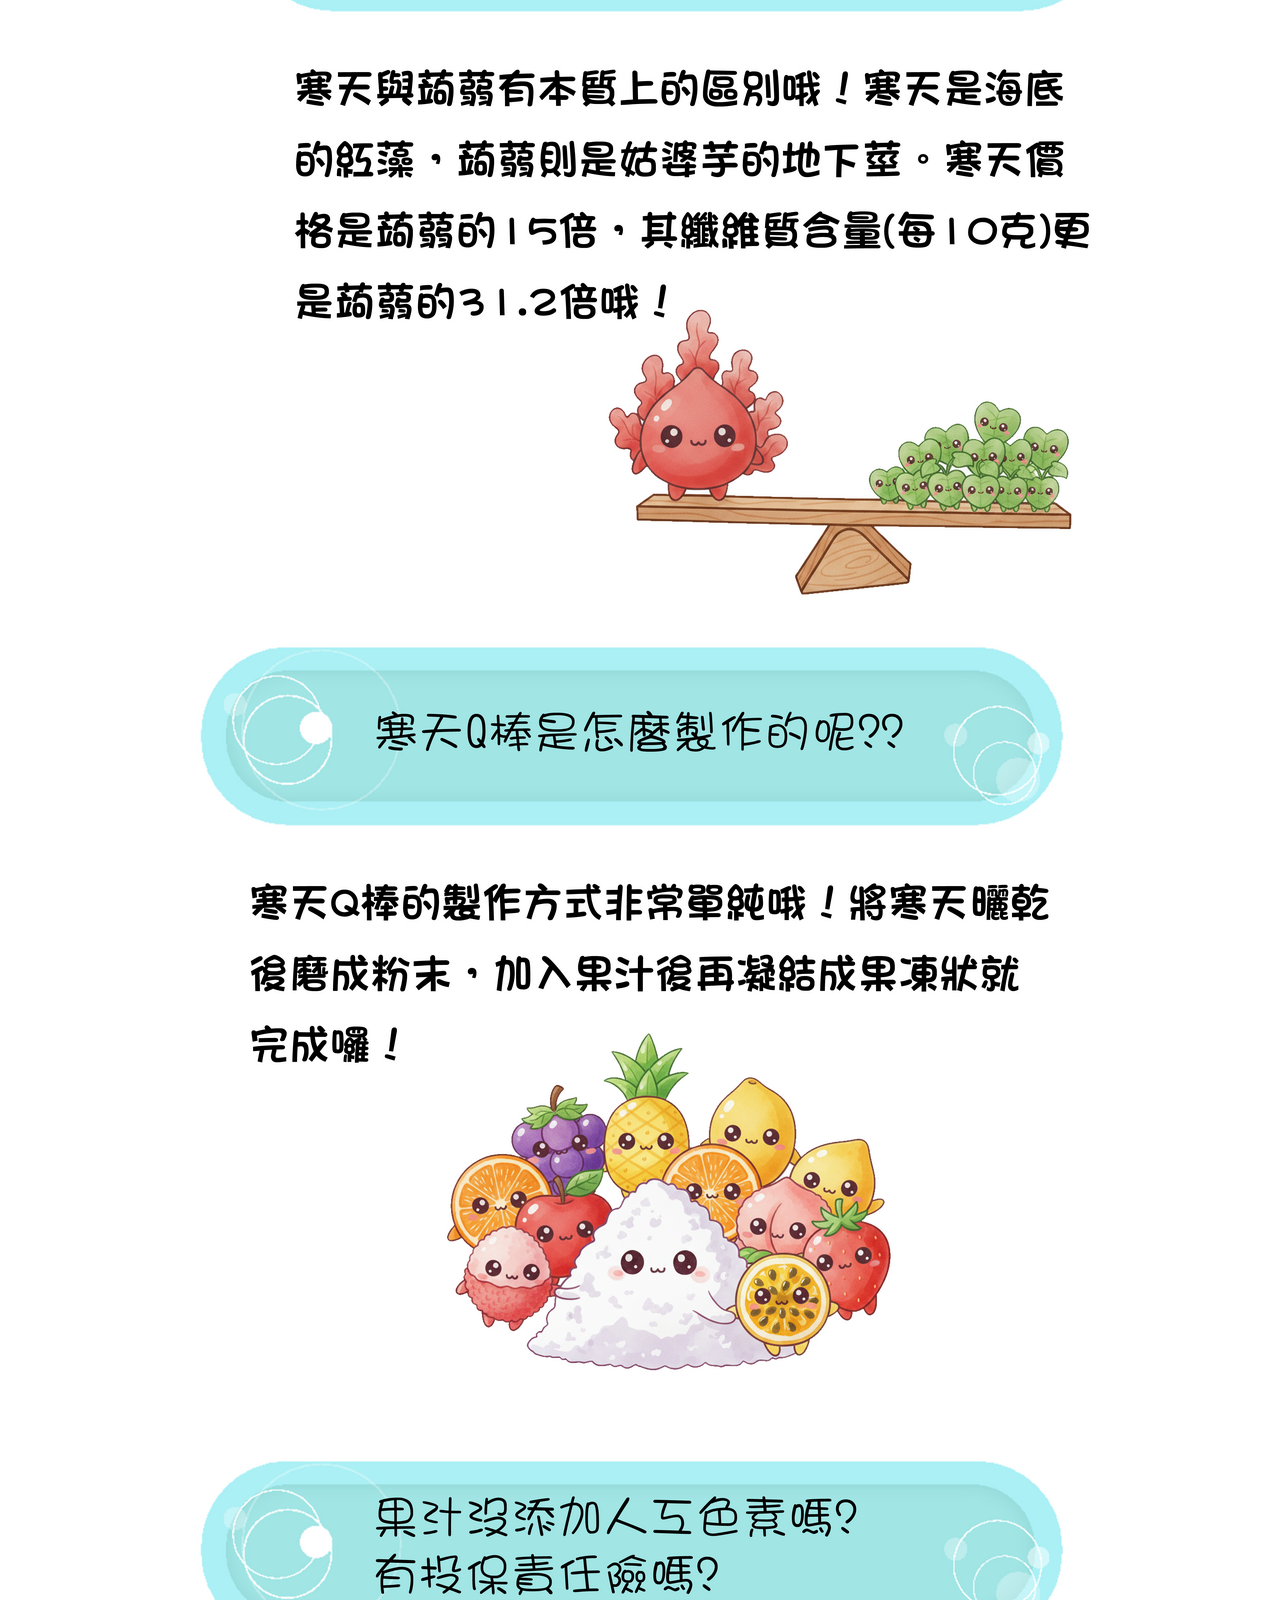
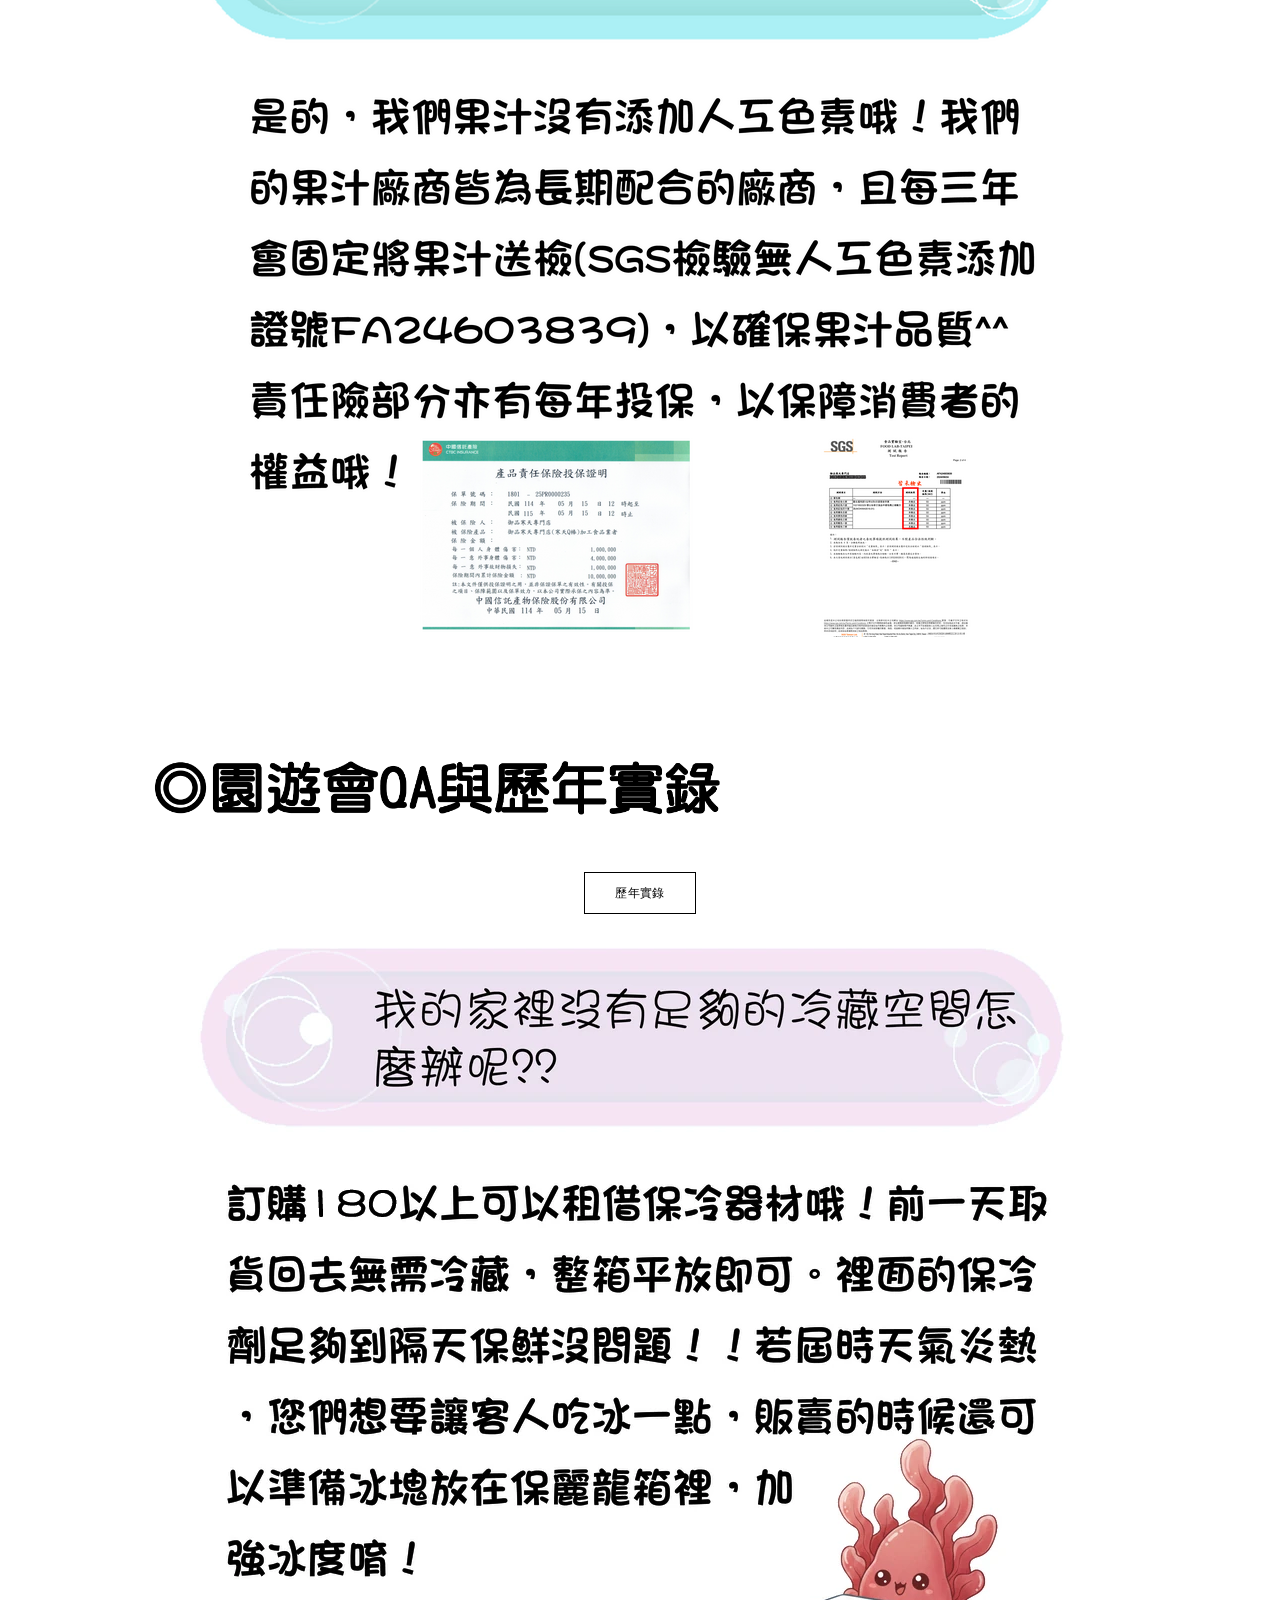
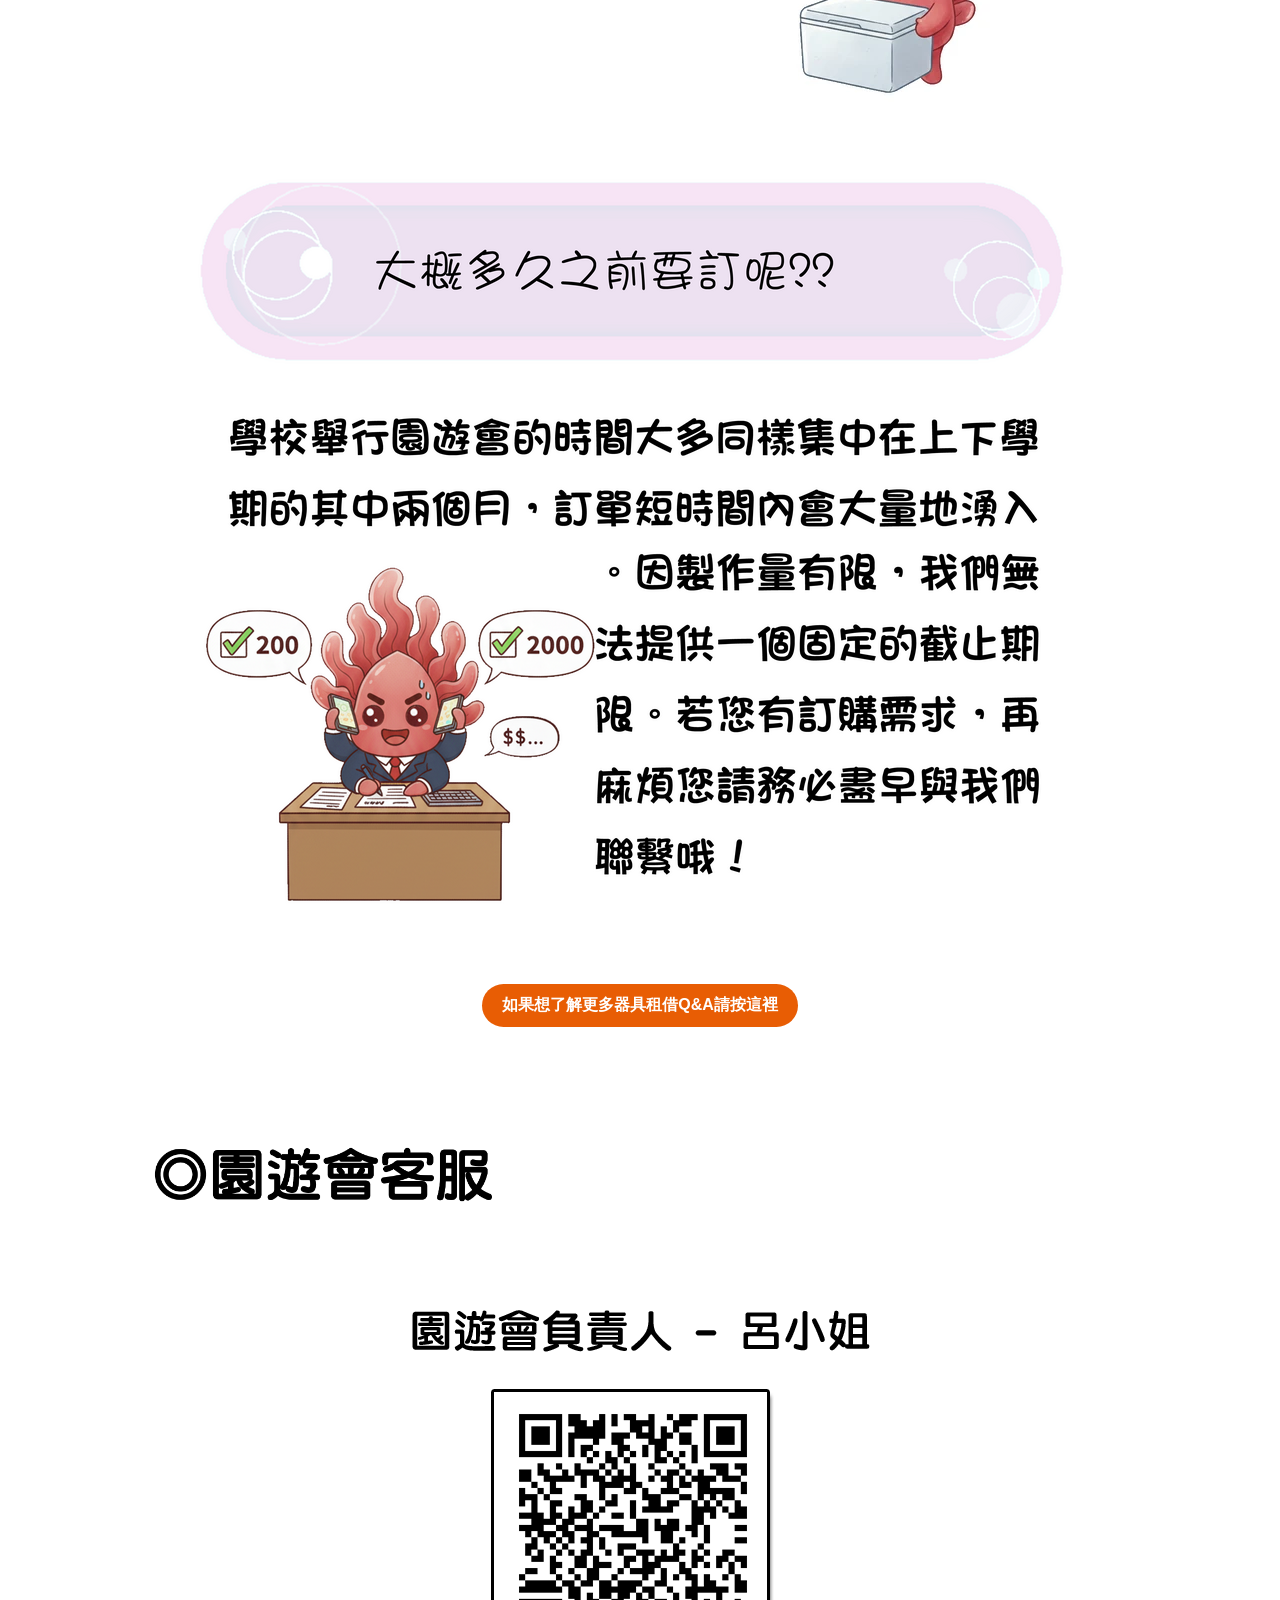
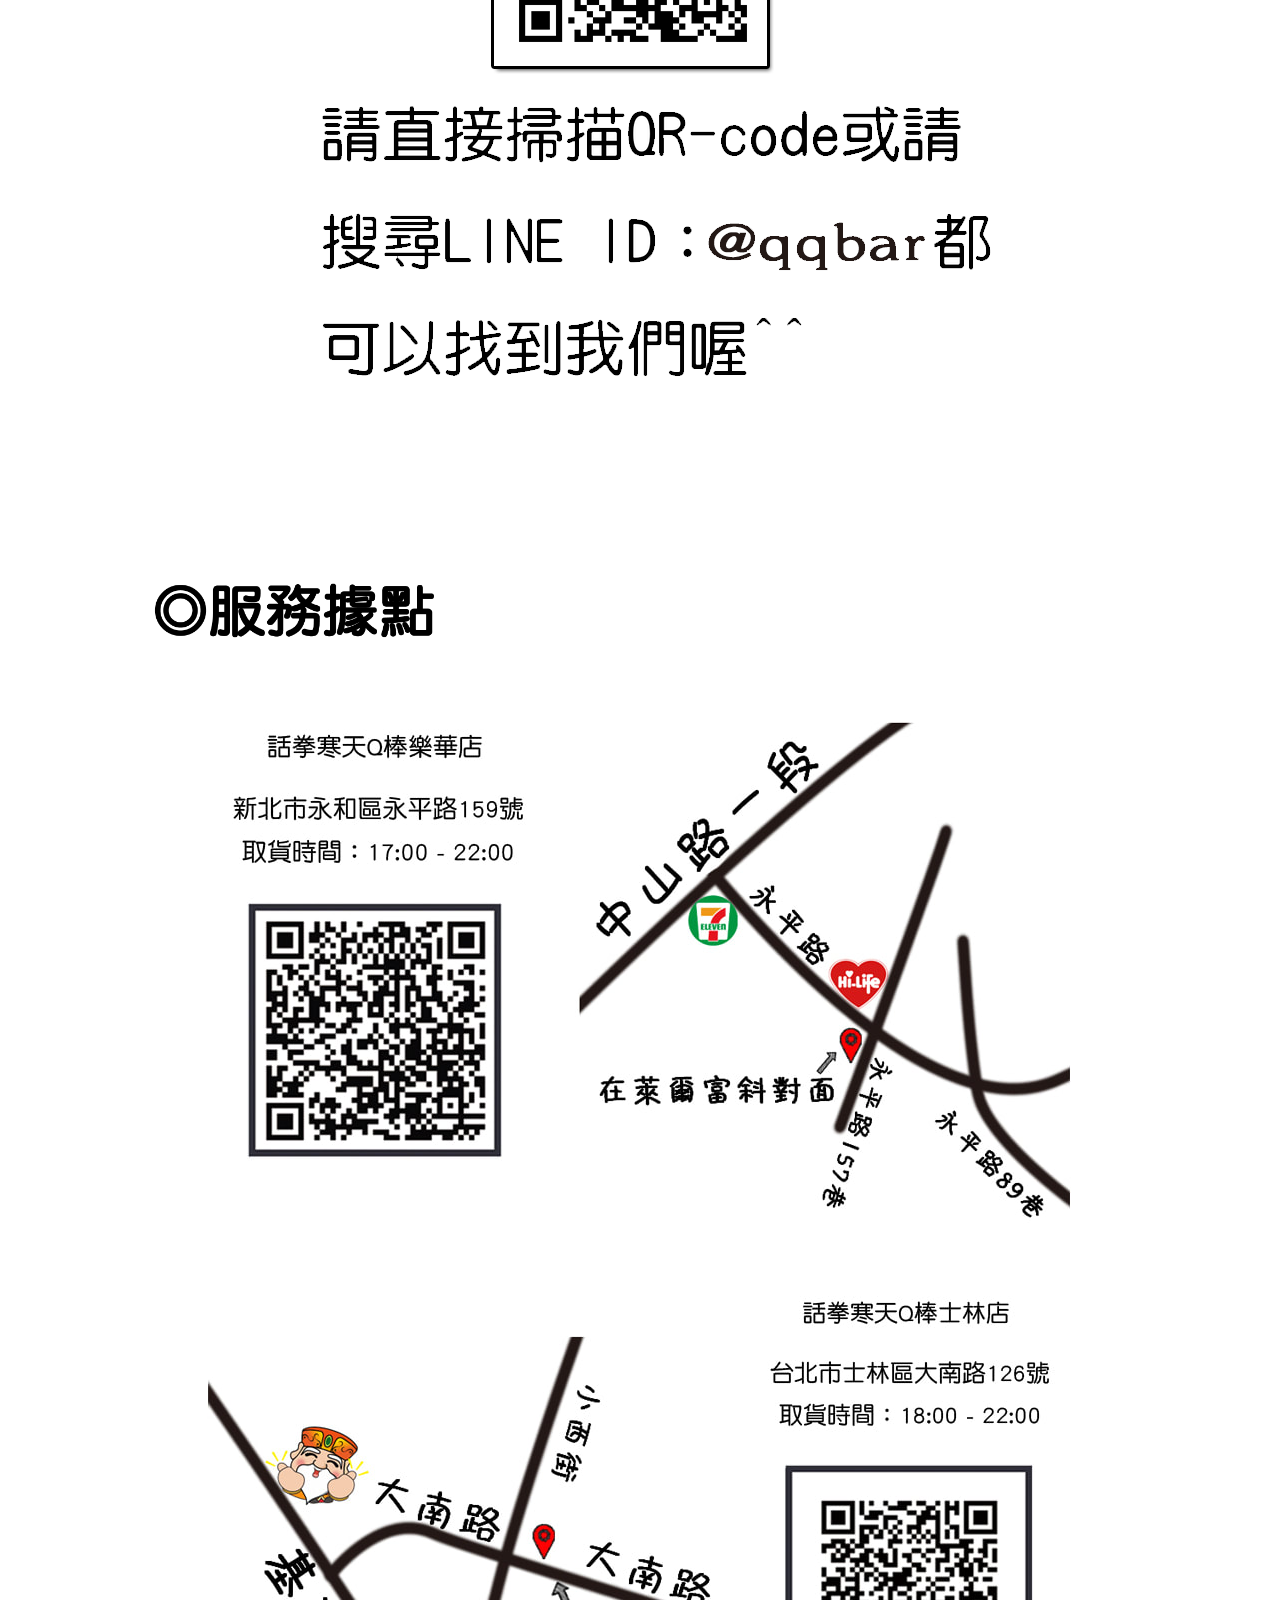
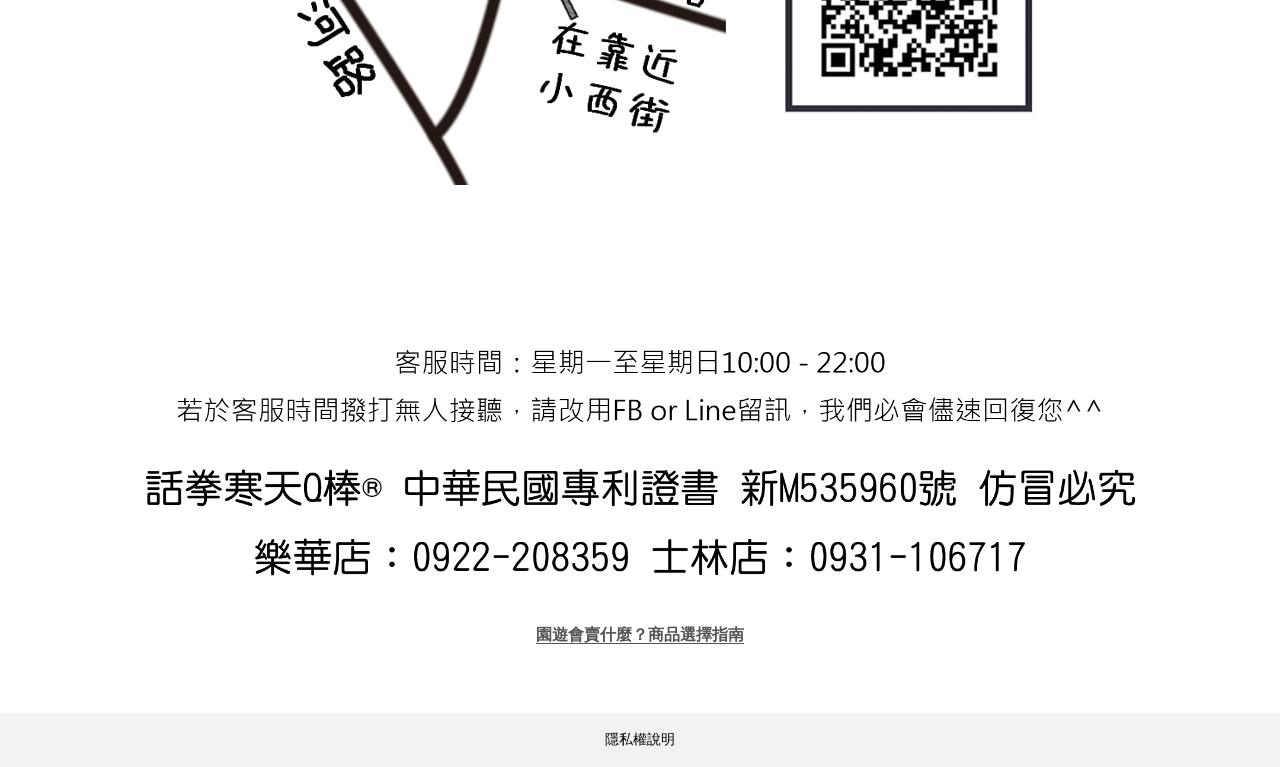
==== commit 424cad39: "強化首頁品牌搜尋訊號" ====
--- a/index.html
+++ b/index.html
@@ -4,9 +4,9 @@
 		<!-- Google tag (gtag.js) -->
 		<script async src="https://www.googletagmanager.com/gtag/js?id=G-H75JQ8DB7B"></script>
 		<script src="site-analytics.js"></script>
-		<title>園遊會商品推薦｜話拳寒天Q棒｜無人工色素、全台訂購</title>
+		<title>話拳寒天Q棒｜官方網站｜園遊會訂購與產品介紹</title>
 		<link rel="canonical" href="https://qqbar2013.github.io/web/" />
-		<meta name="description" content="話拳寒天Q棒是學校園遊會熱門商品，使用紅藻寒天與果汁製作，無人工色素並定期送驗。查看園遊會訂購、保存方式與全台服務據點。" />
+		<meta name="description" content="話拳寒天Q棒官方網站，提供寒天Q棒產品介紹、學校園遊會訂購、器具租借、保存方式與取貨資訊。使用紅藻寒天與果汁製作，無人工色素並定期送驗。" />
 		<meta name="robots" content="index, follow, max-image-preview:large" />
 		<meta name="theme-color" content="#ffffff" />
 		<meta http-equiv="Content-Type" content="text/html; charset=utf-8" />
@@ -14,7 +14,7 @@
 		<meta property="og:locale" content="zh_TW" />
 		<meta property="og:type" content="website" />
 		<meta property="og:site_name" content="話拳寒天Q棒" />
-		<meta property="og:title" content="園遊會商品推薦｜話拳寒天Q棒" />
+		<meta property="og:title" content="話拳寒天Q棒｜官方網站｜園遊會訂購與產品介紹" />
 		<meta property="og:description" content="紅藻寒天與果汁製作、無人工色素。查看園遊會訂購、保存方式與服務據點。" />
 		<meta property="og:url" content="https://qqbar2013.github.io/web/" />
 		<meta property="og:image" content="https://qqbar2013.github.io/web/uploads/1/2/4/5/124560042/1436017282_orig.png" />
@@ -31,15 +31,18 @@
 		      "@type": "WebSite",
 		      "@id": "https://qqbar2013.github.io/web/#website",
 		      "url": "https://qqbar2013.github.io/web/",
-		      "name": "話拳寒天Q棒",
+		      "name": "話拳寒天Q棒",
+		      "alternateName": ["寒天Q棒", "話拳寒天"],
 		      "inLanguage": "zh-Hant-TW"
 		    },
 		    {
 		      "@type": "Organization",
 		      "@id": "https://qqbar2013.github.io/web/#organization",
-		      "name": "話拳寒天Q棒",
+		      "name": "話拳寒天Q棒",
+		      "alternateName": ["寒天Q棒", "話拳寒天"],
 		      "url": "https://qqbar2013.github.io/web/",
-		      "logo": "https://qqbar2013.github.io/web/uploads/1/2/4/5/124560042/1436017282_orig.png",
+		      "logo": "https://qqbar2013.github.io/web/uploads/1/2/4/5/124560042/1436017282_orig.png",
+		      "sameAs": ["https://line.me/R/ti/p/@qqbar"],
 		      "contactPoint": {
 		        "@type": "ContactPoint",
 		        "contactType": "customer service",
@@ -461,7 +464,7 @@
 
 <section class="seo-hero" aria-labelledby="page-title">
   <h1 id="page-title">話拳寒天Q棒｜學校園遊會熱門商品</h1>
-  <p>使用紅藻寒天與果汁製作，無人工色素。提供園遊會訂購、保存方式及取貨資訊。</p>
+  <p>話拳寒天Q棒官方網站，提供寒天Q棒產品介紹、學校園遊會訂購、器具租借與取貨資訊。</p>
   <ul class="seo-facts" aria-label="產品特色">
     <li>紅藻寒天製作</li>
     <li>無人工色素</li>
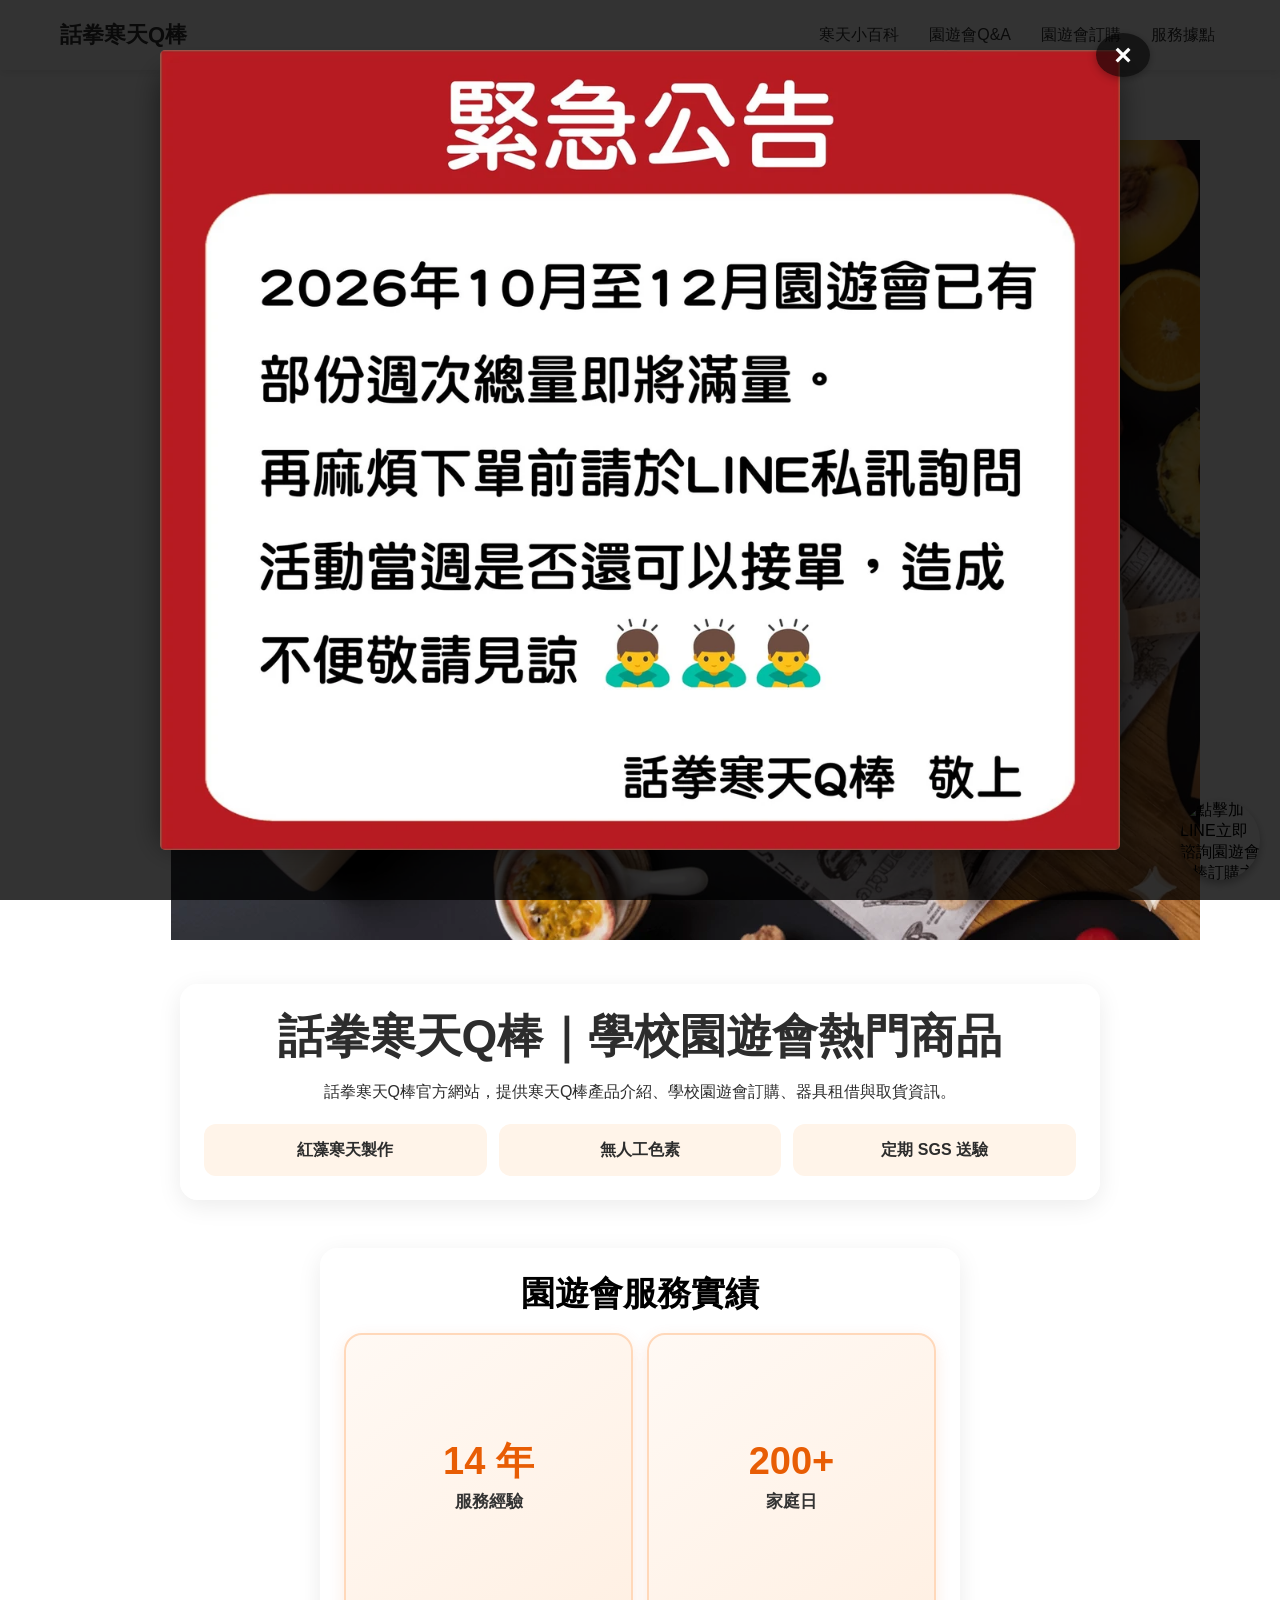
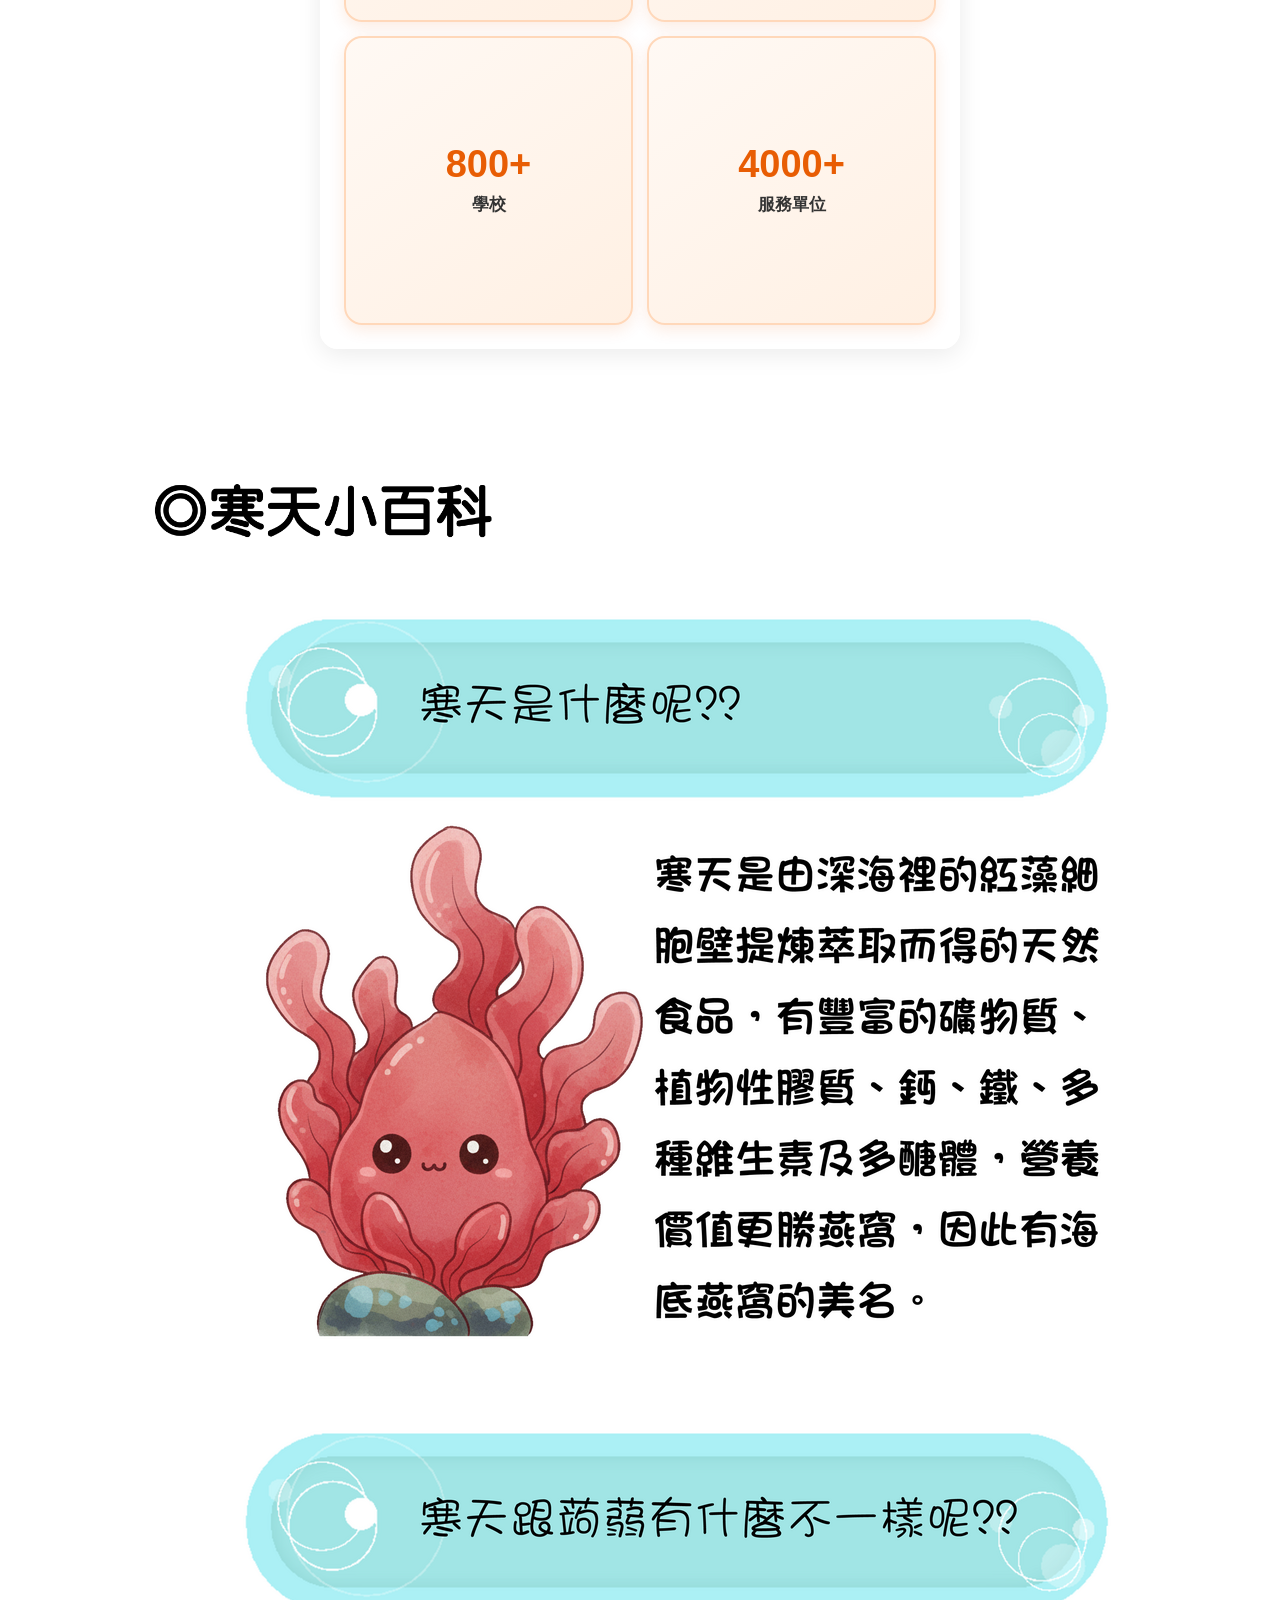
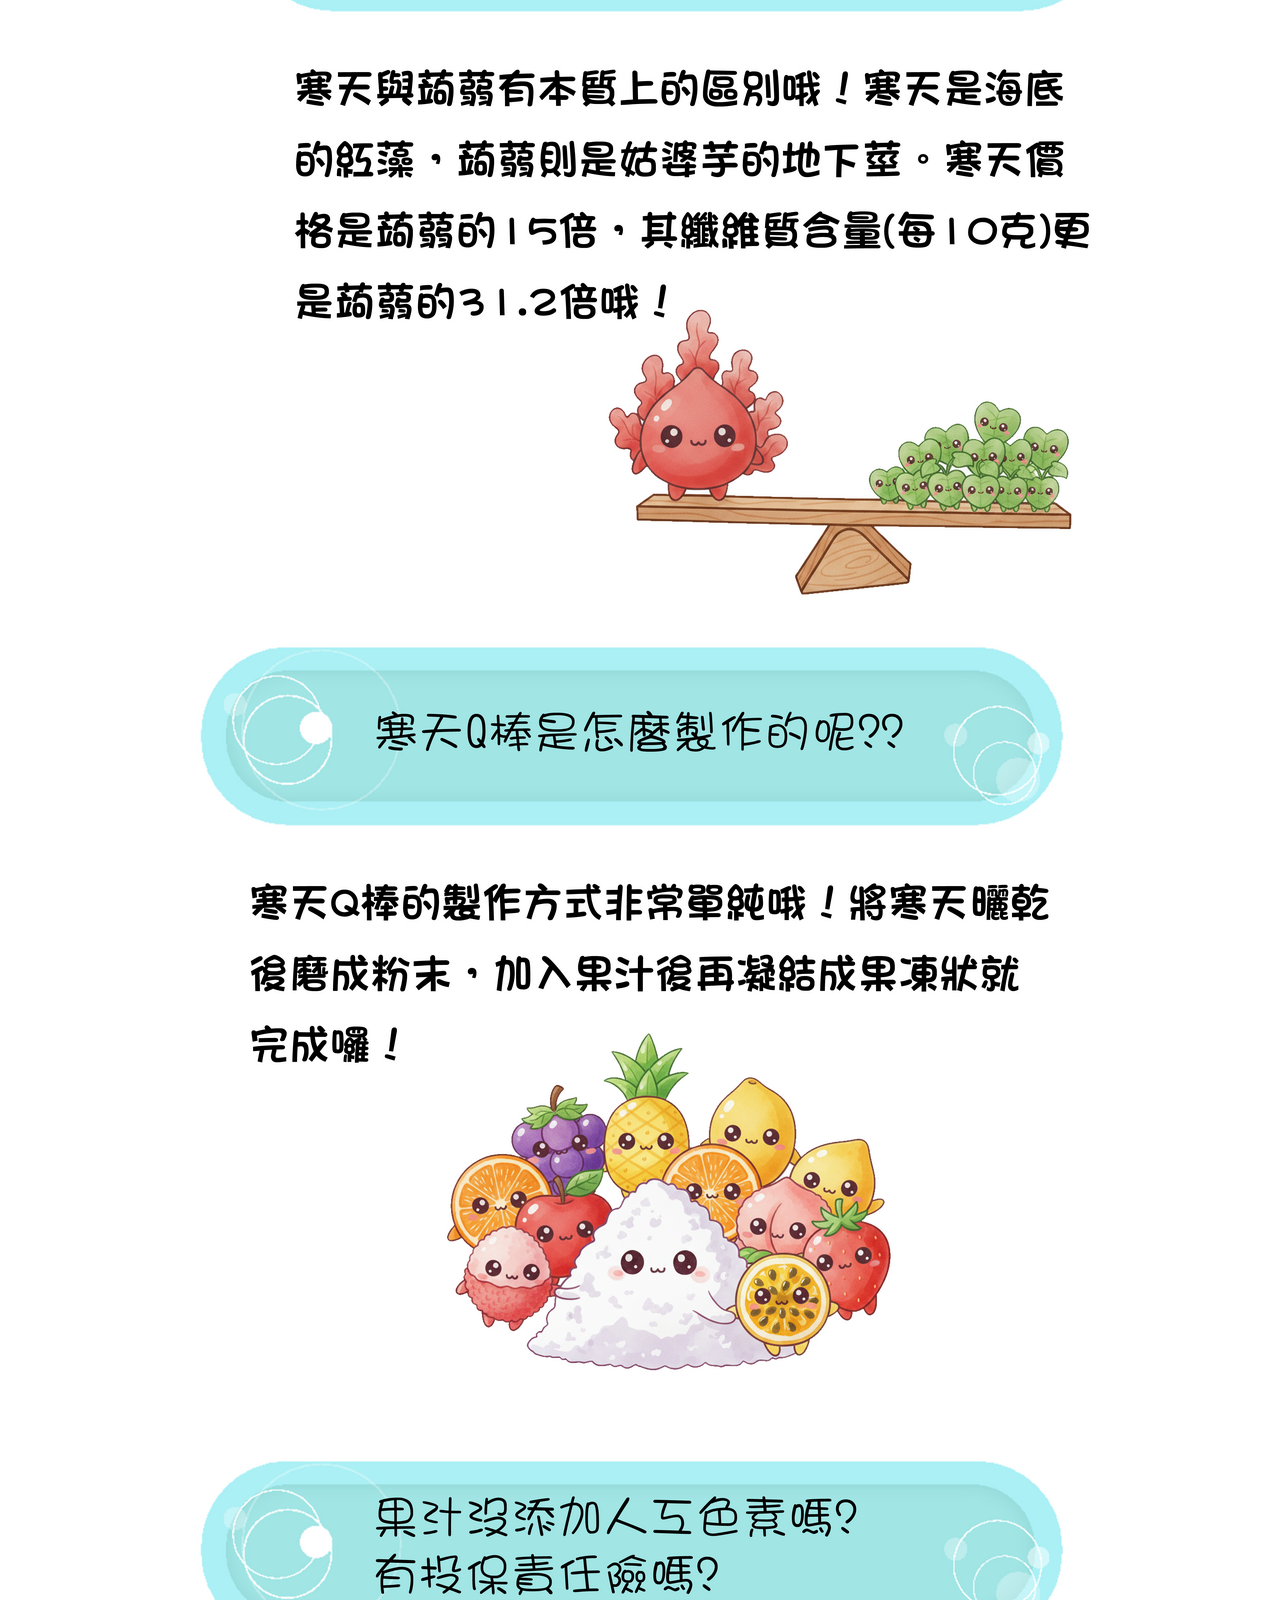
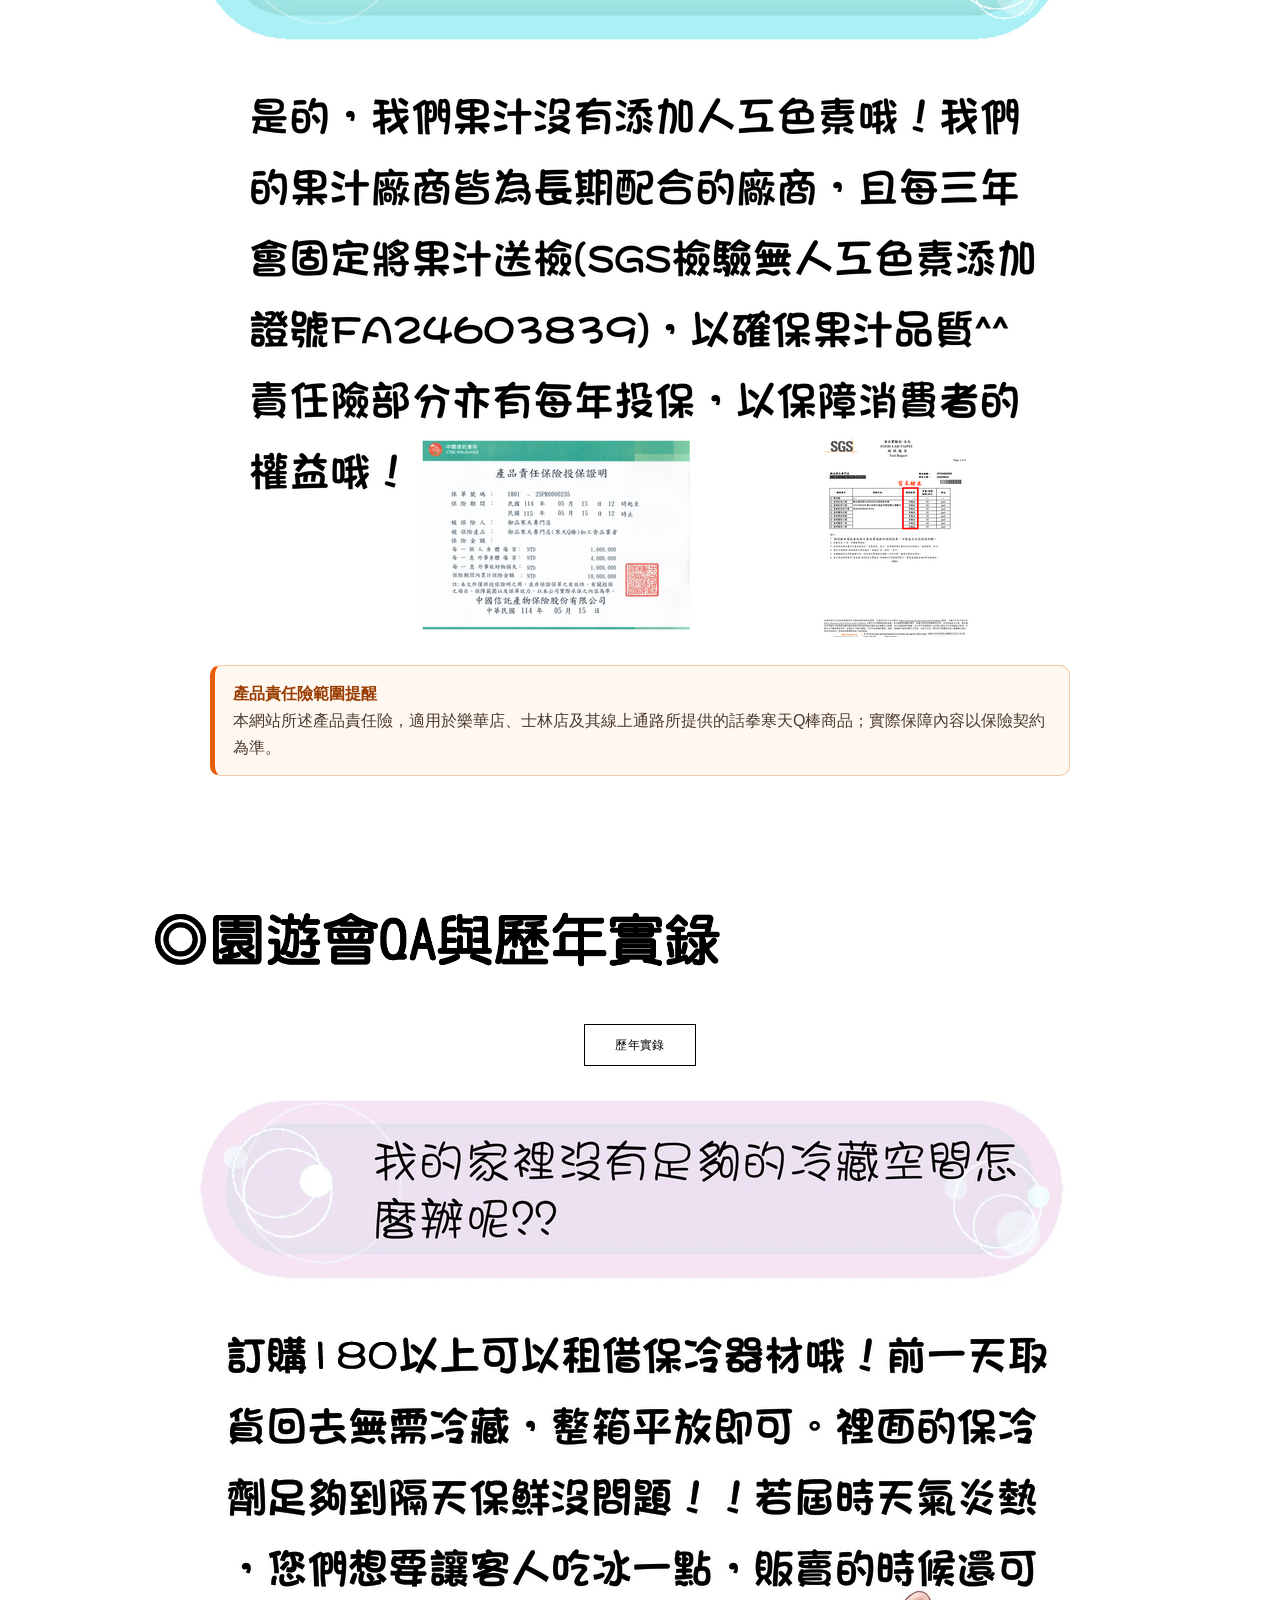
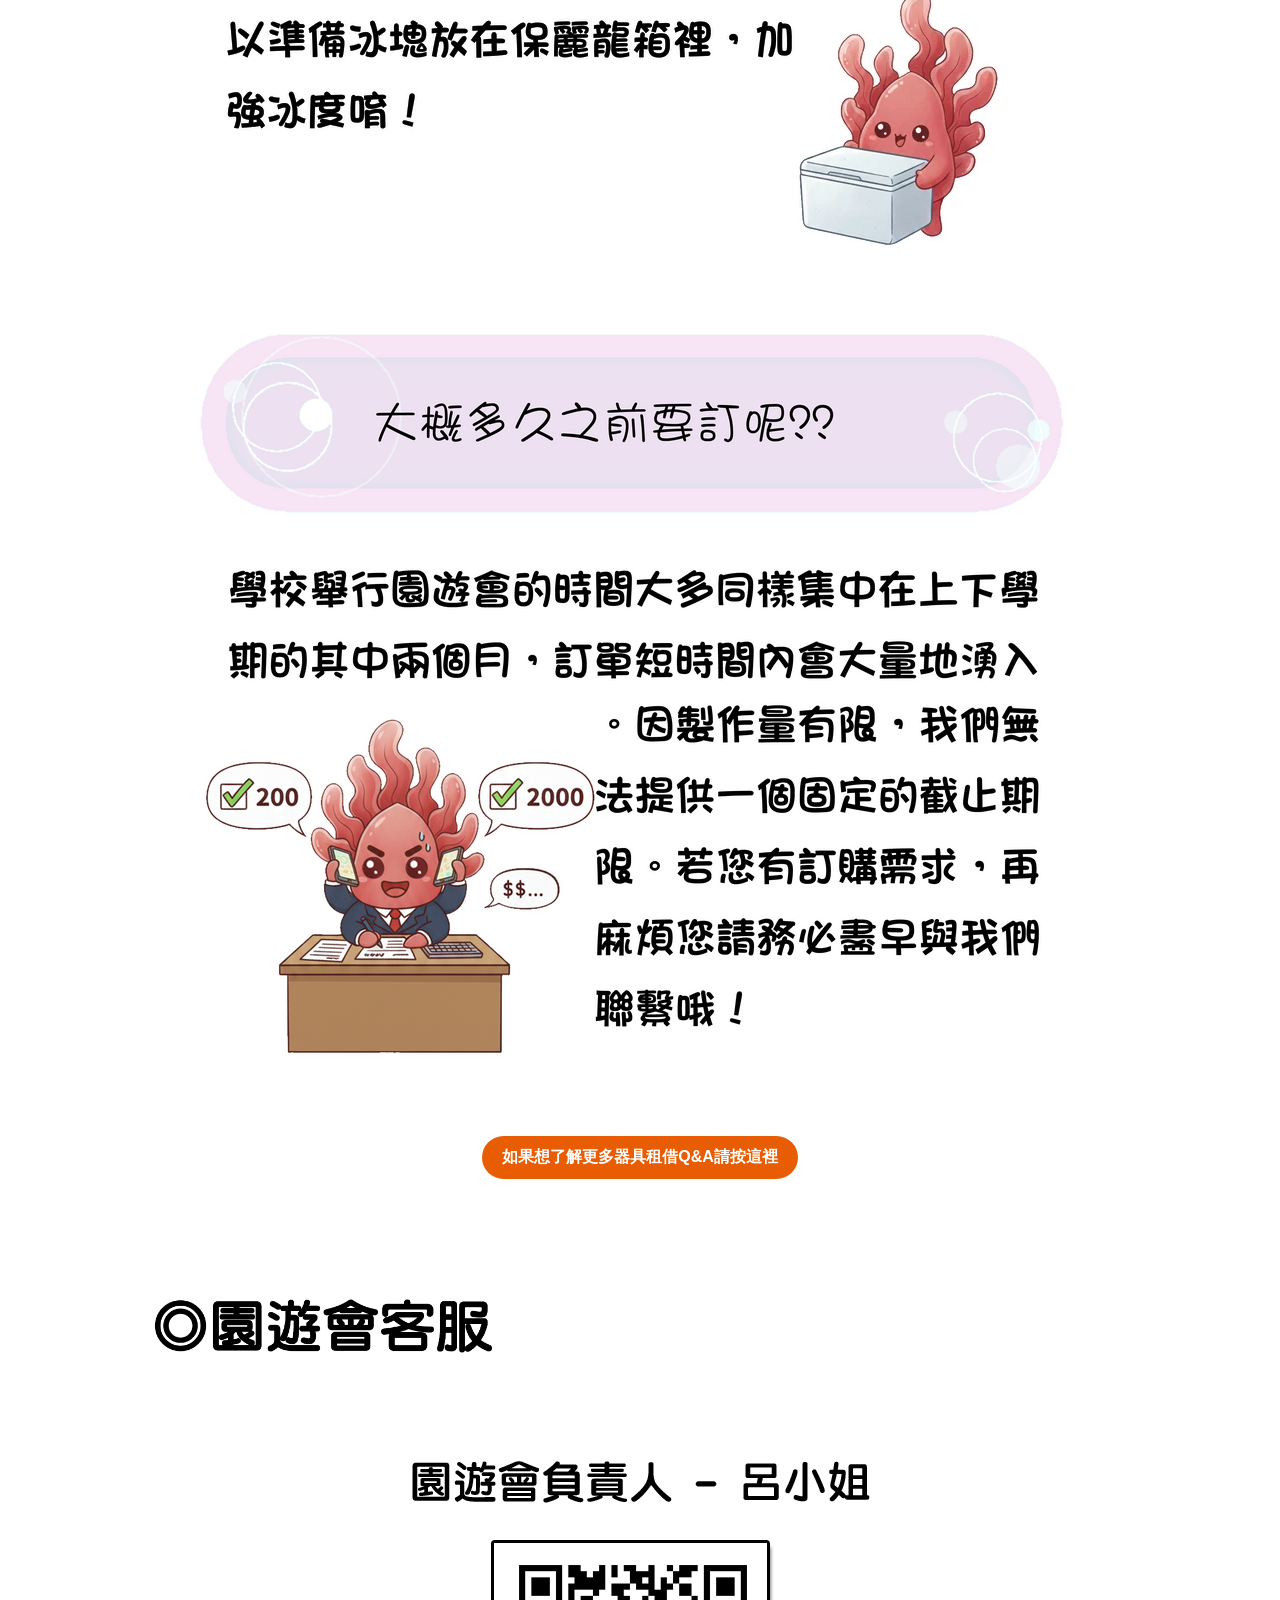
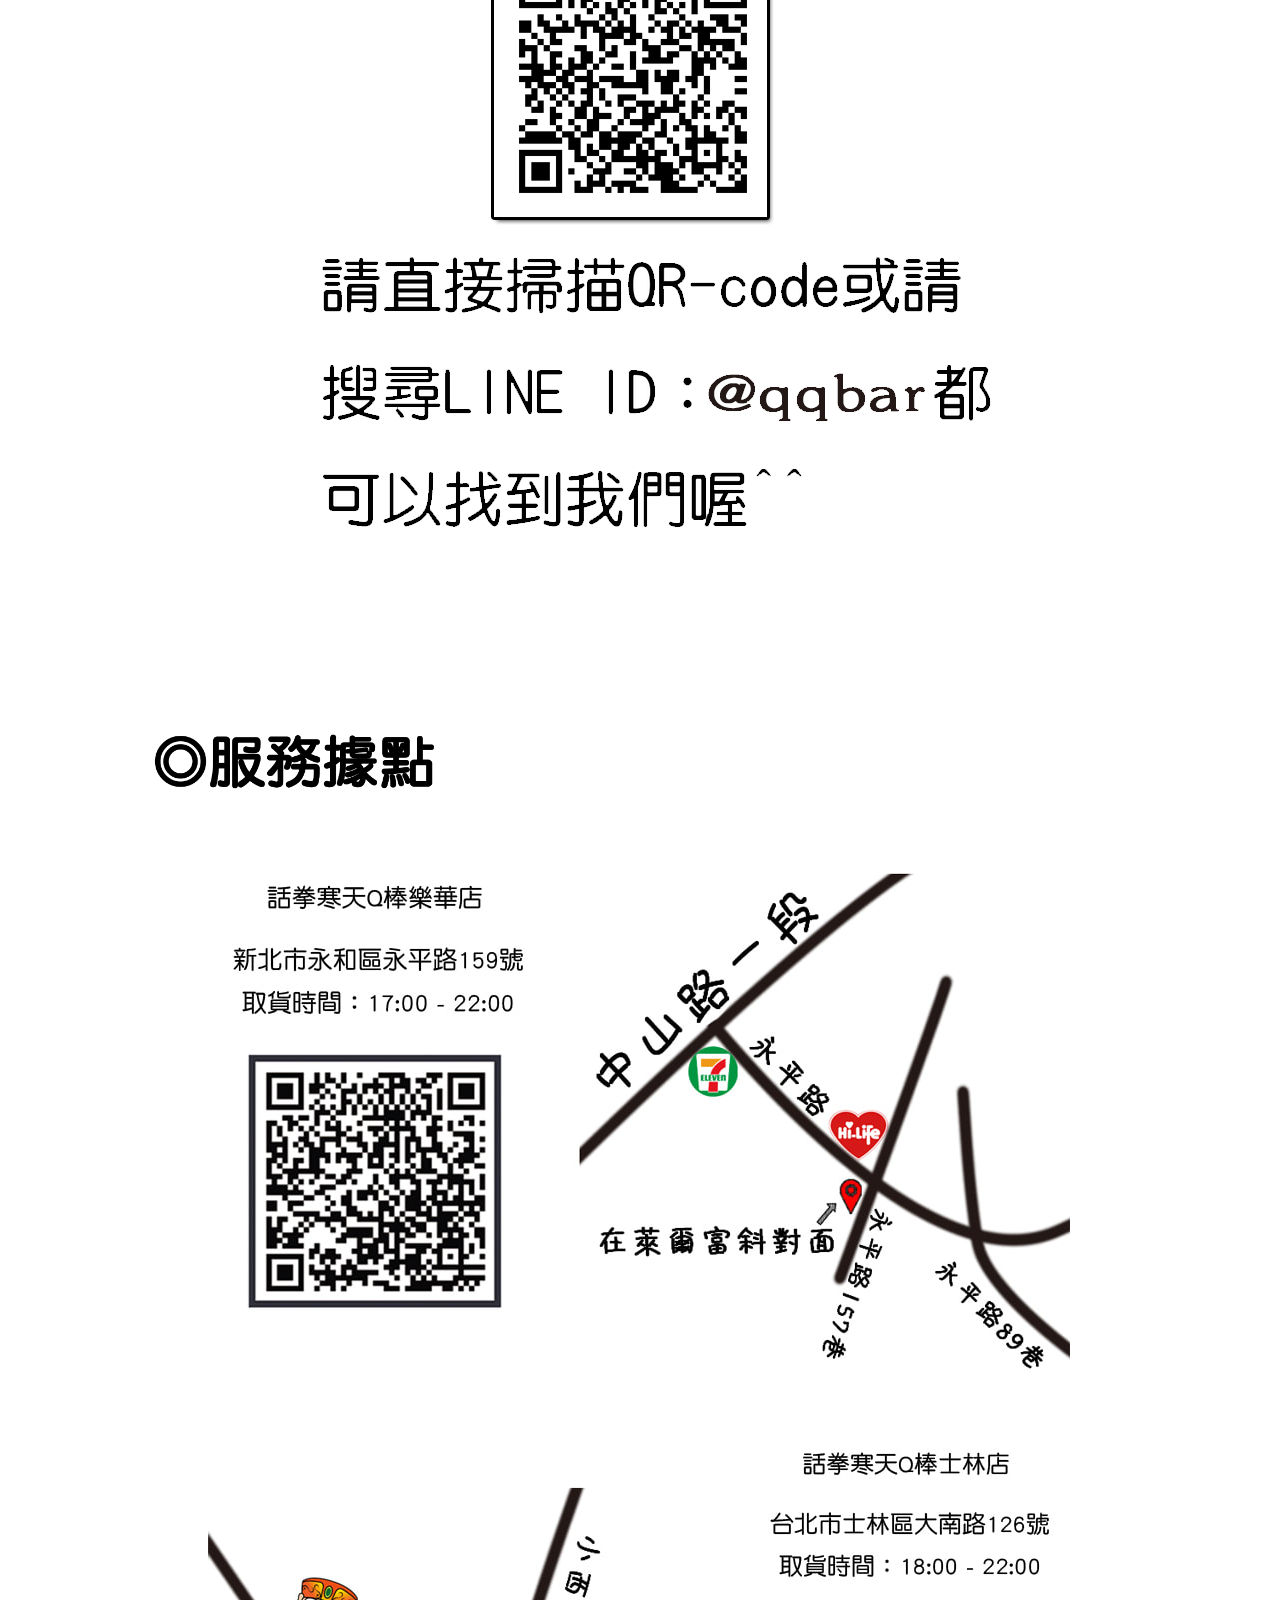
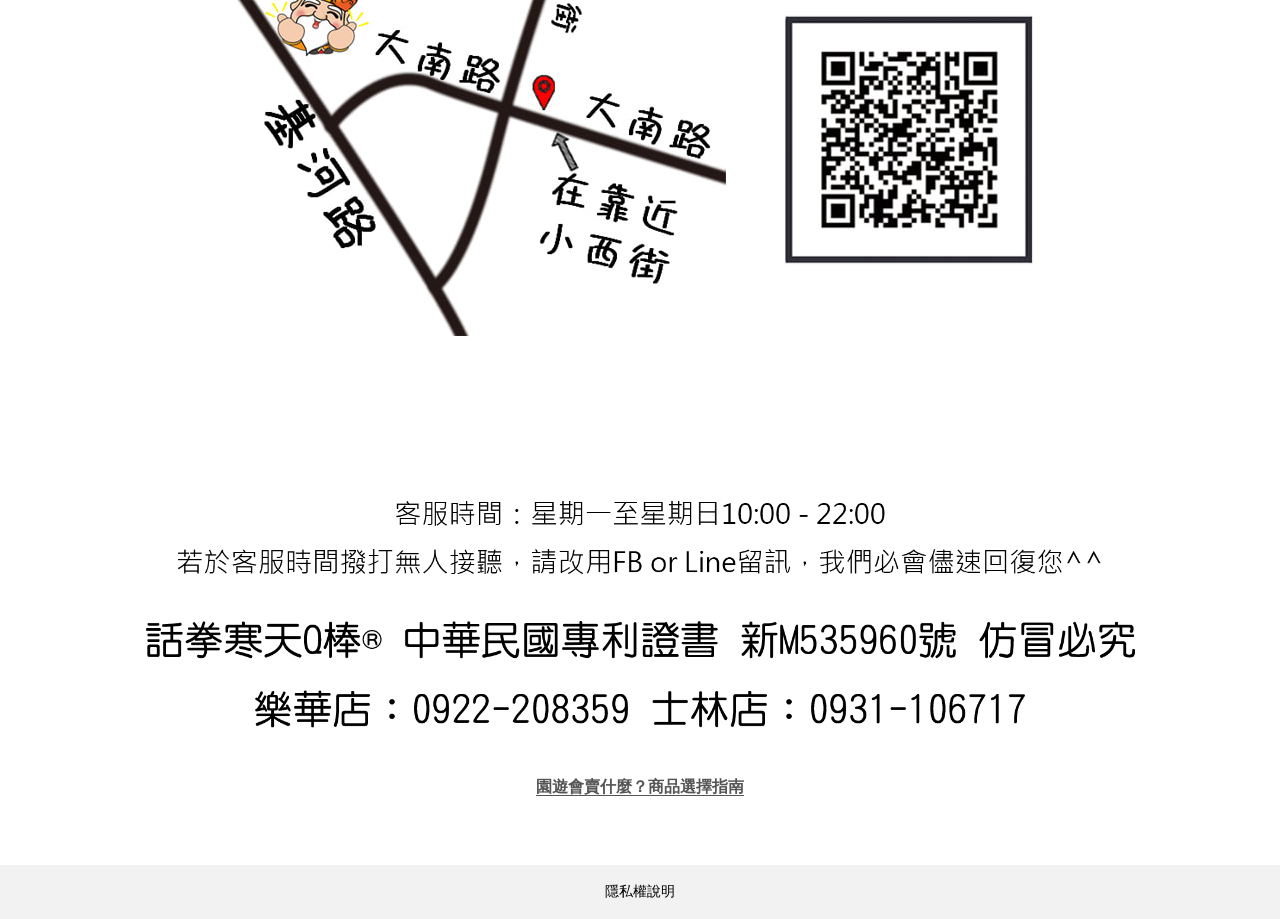
==== commit 0020b1af: "補充產品責任險適用範圍" ====
--- a/index.html
+++ b/index.html
@@ -396,6 +396,8 @@
 	.seo-stat-card span { margin-top: 8px; color: #333; font-size: 17px; font-weight: 700; line-height: 1.35; }
 	.seo-guide-link { margin: 18px auto 4px; text-align: center; font-size: 15px; }
 	.seo-guide-link a { color: #555; text-decoration: underline; text-underline-offset: 3px; }
+	.insurance-scope-note { max-width: 860px; margin: 14px auto 26px; padding: 14px 18px; box-sizing: border-box; color: #4c3a2e; background: #fff8f1; border: 1px solid #f1c9a8; border-left: 5px solid #e85d04; border-radius: 10px; font-size: 16px; line-height: 1.7; text-align: left; }
+	.insurance-scope-note strong { display: block; color: #9a3c00; }
 	@media (max-width: 700px) {
 	  .seo-hero, .seo-copy, .seo-stats { margin: 14px 10px; padding: 18px; }
 	  .seo-facts { grid-template-columns: 1fr; }
@@ -527,6 +529,11 @@
 <div style="display:block;font-size:90%"></div>
 </div></div>
 
+<div class="insurance-scope-note" role="note">
+<strong>產品責任險範圍提醒</strong>
+本網站所述產品責任險，適用於樂華店、士林店及其線上通路所提供的話拳寒天Q棒商品；實際保障內容以保險契約為準。
+</div>
+
 <div><div id="756323441513550816" align="left" style="width: 100%; overflow-y: hidden;" class="wcustomhtml"><a id="carnival"></a></div>
 
 
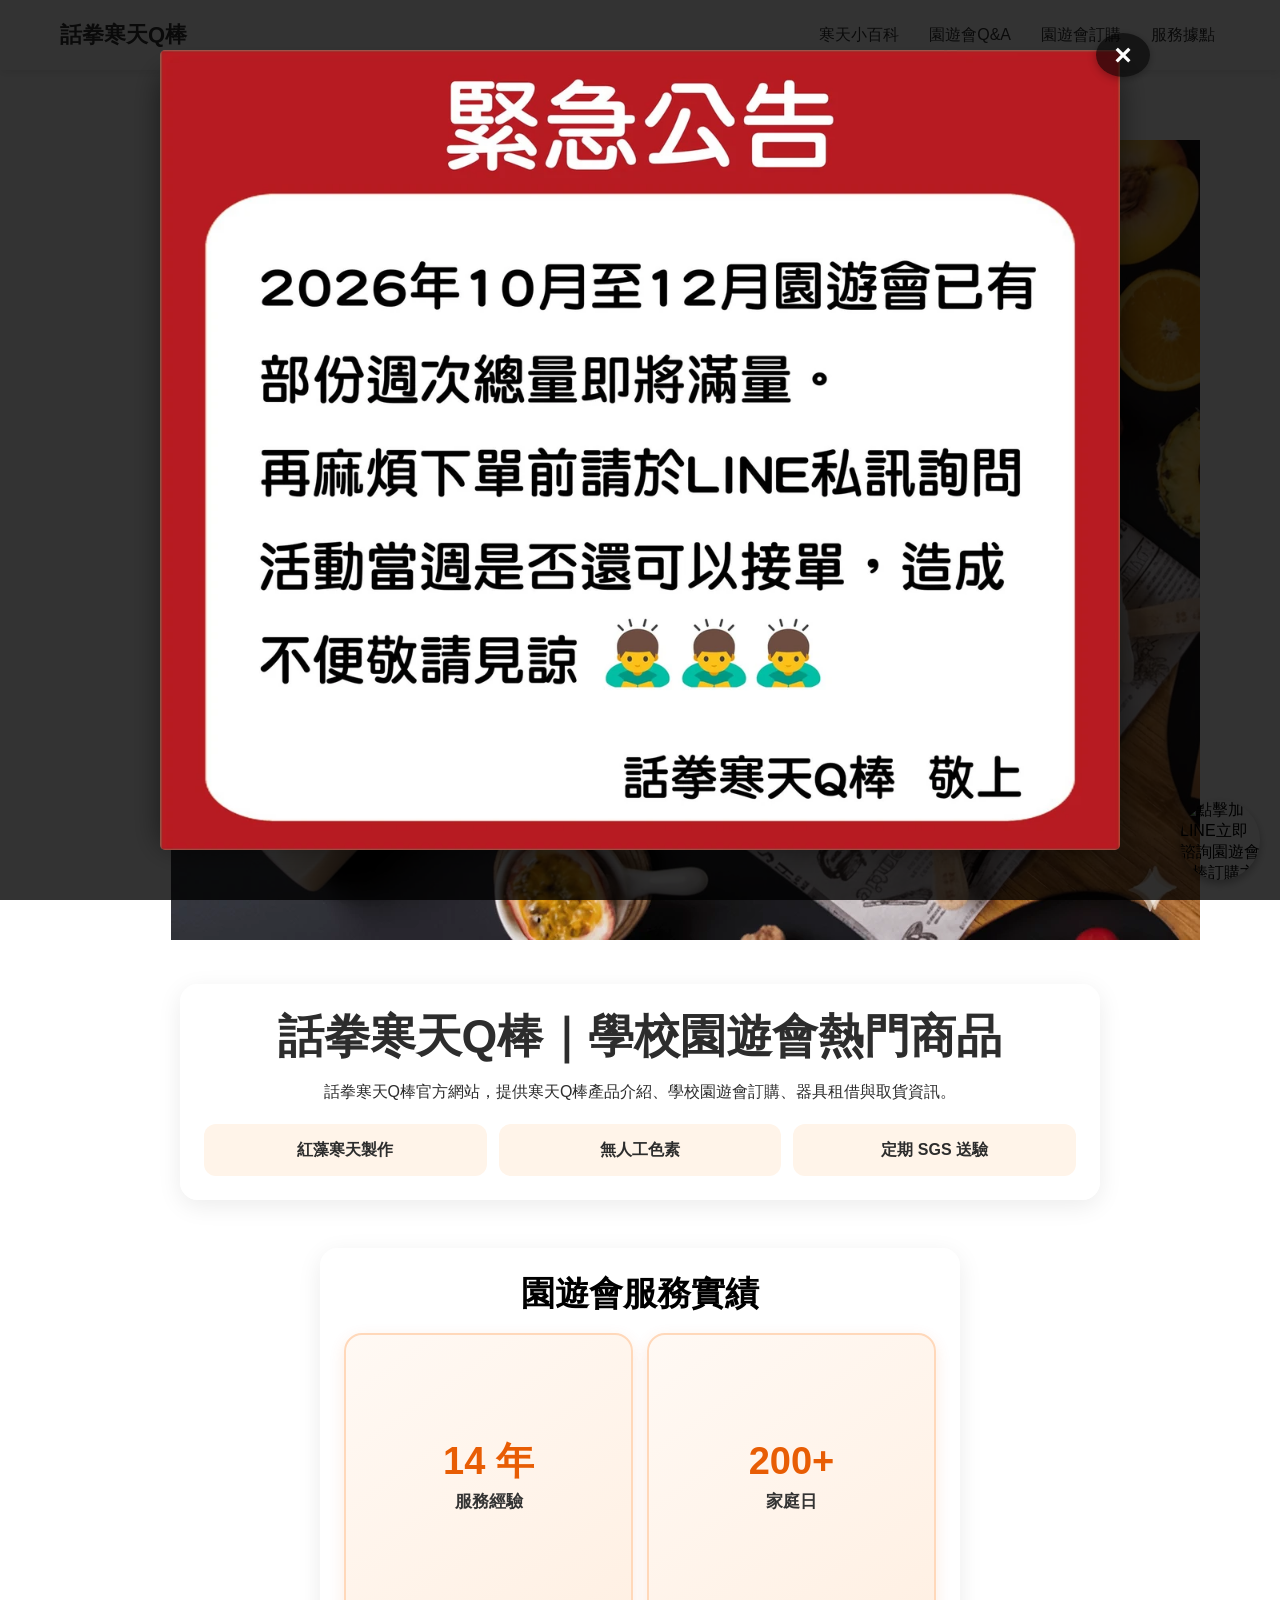
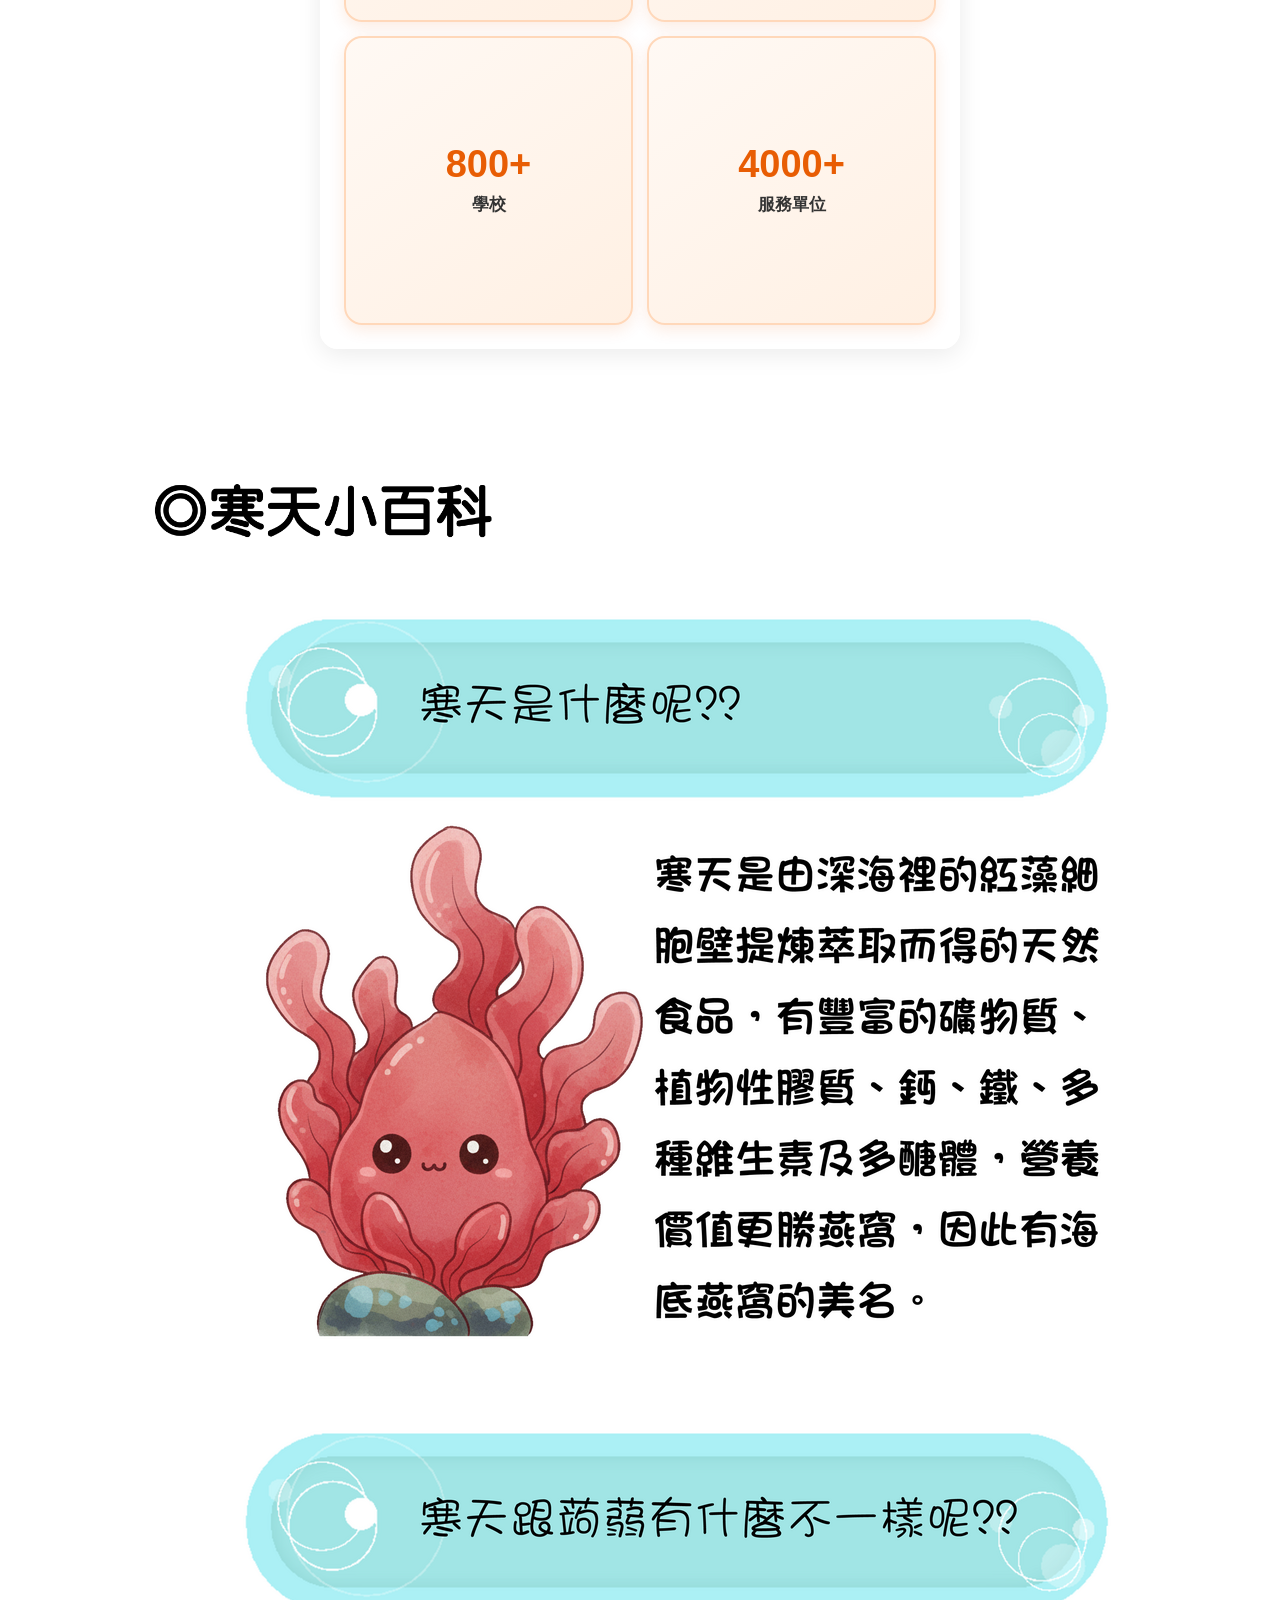
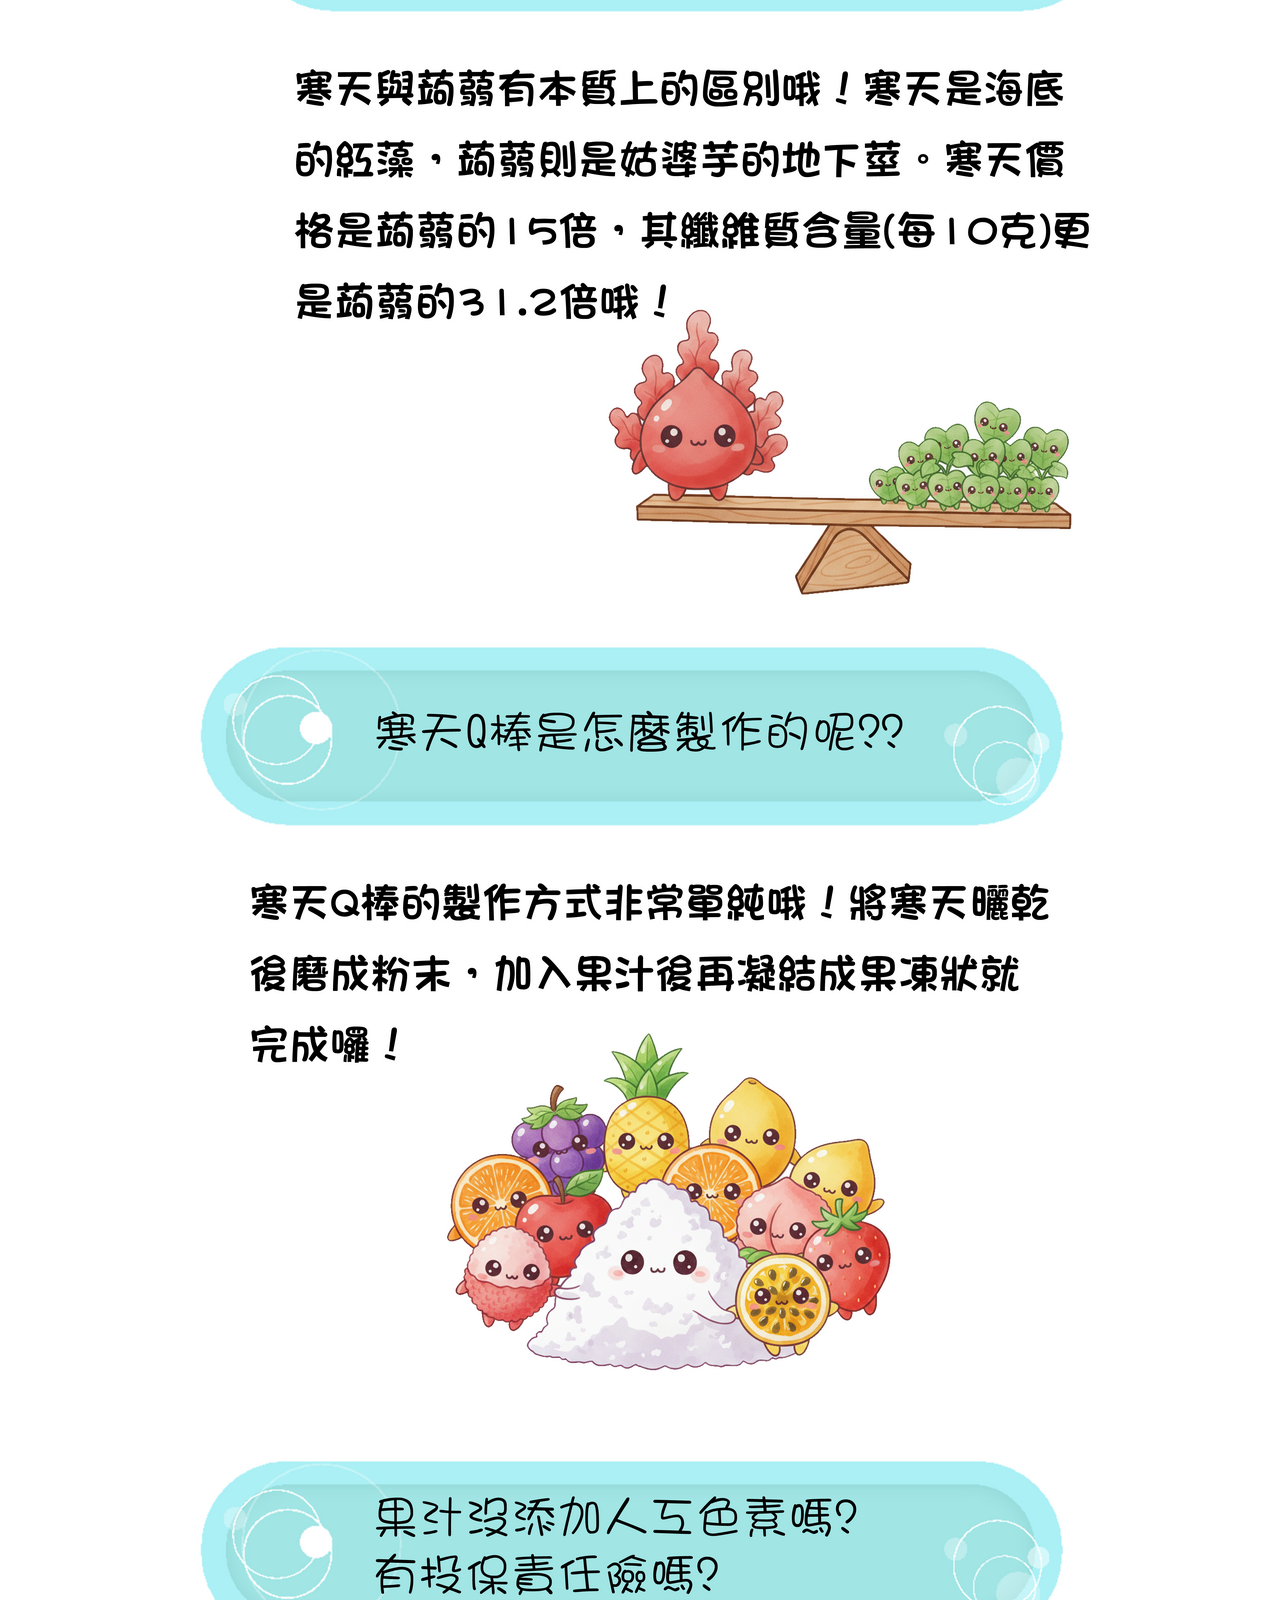
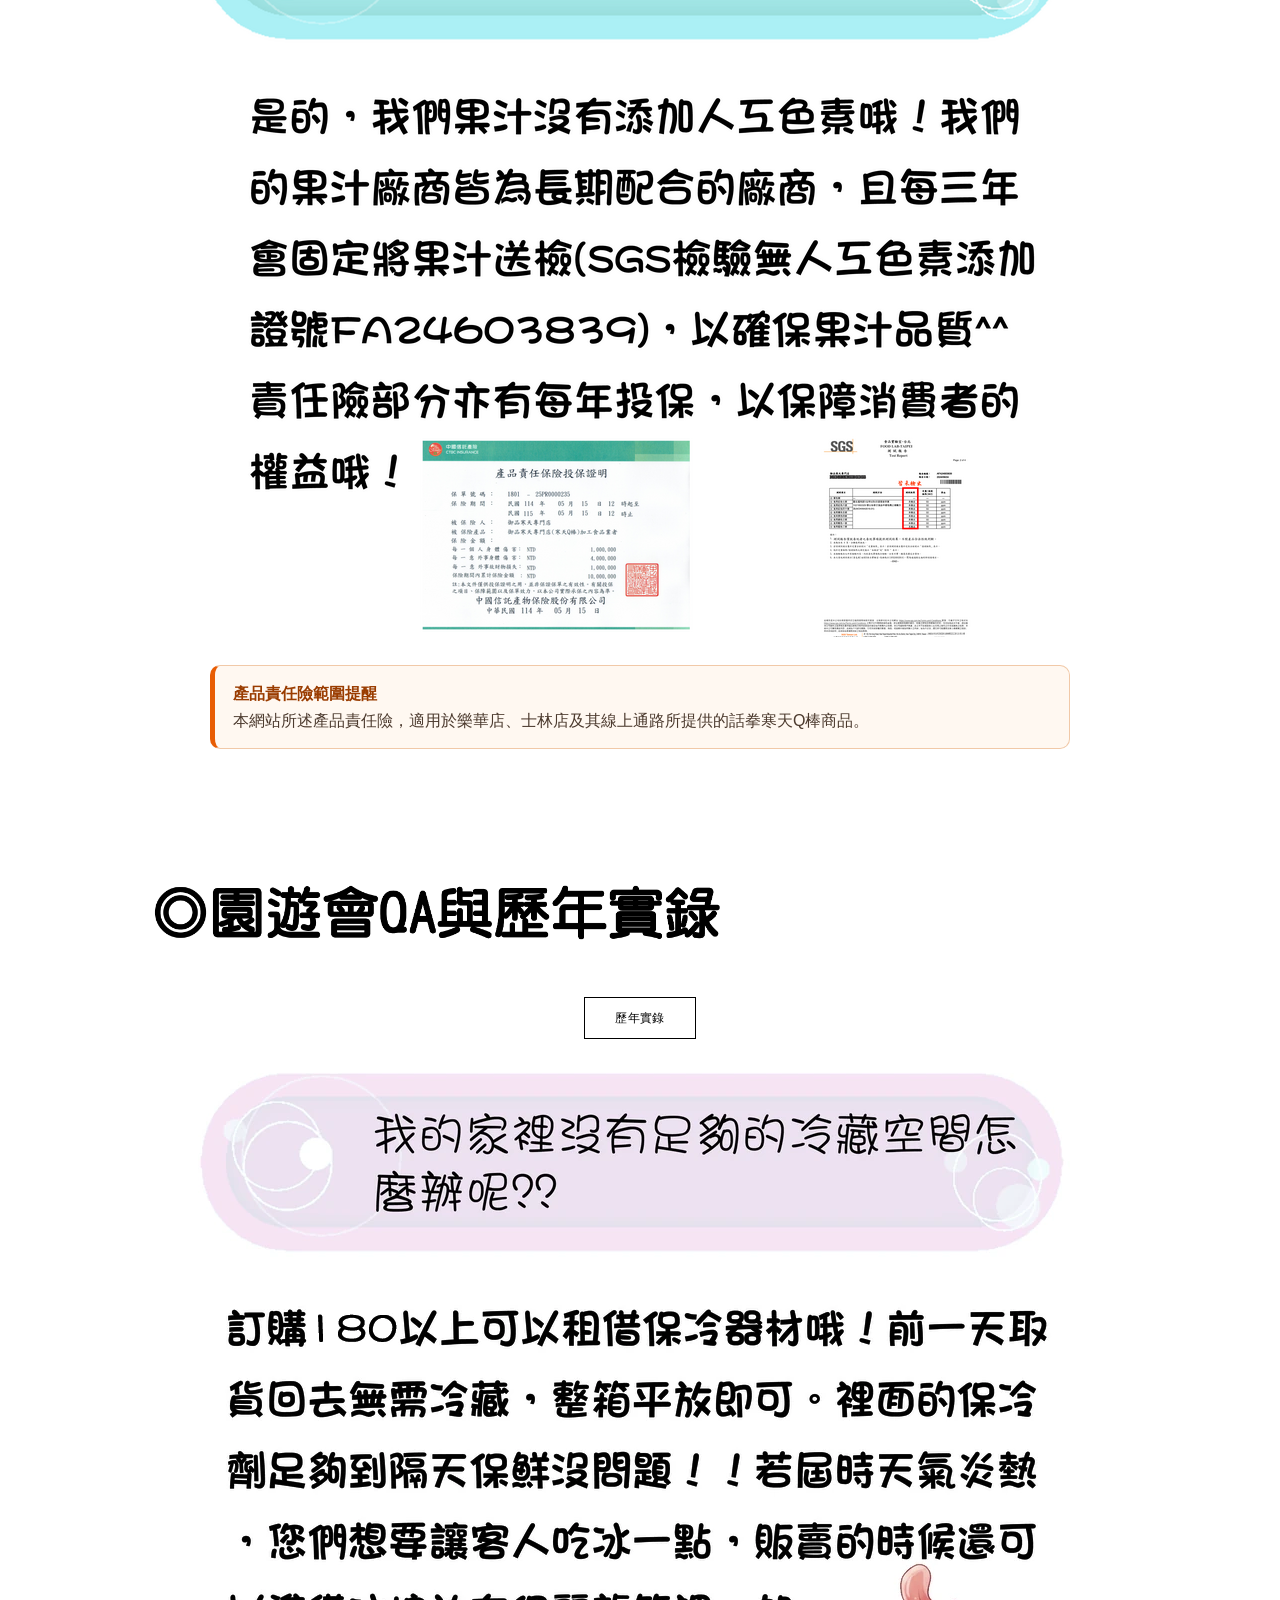
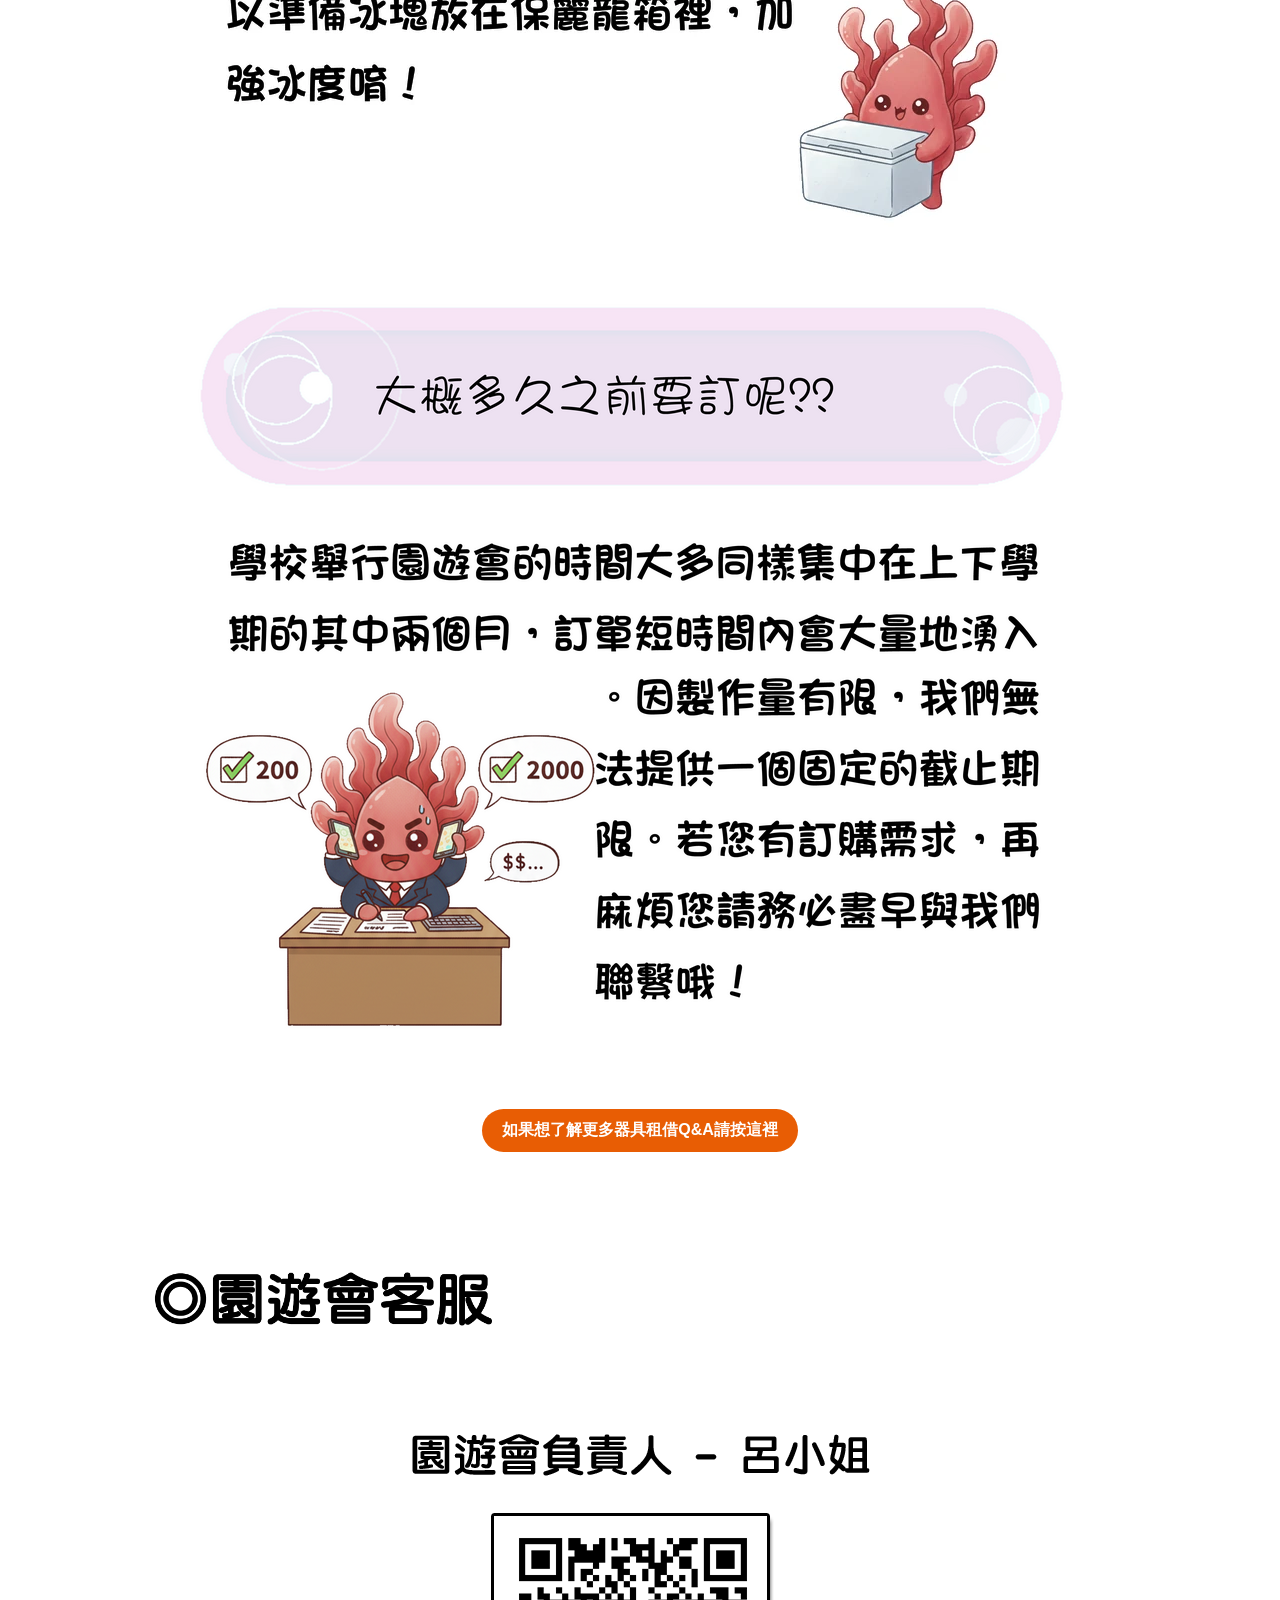
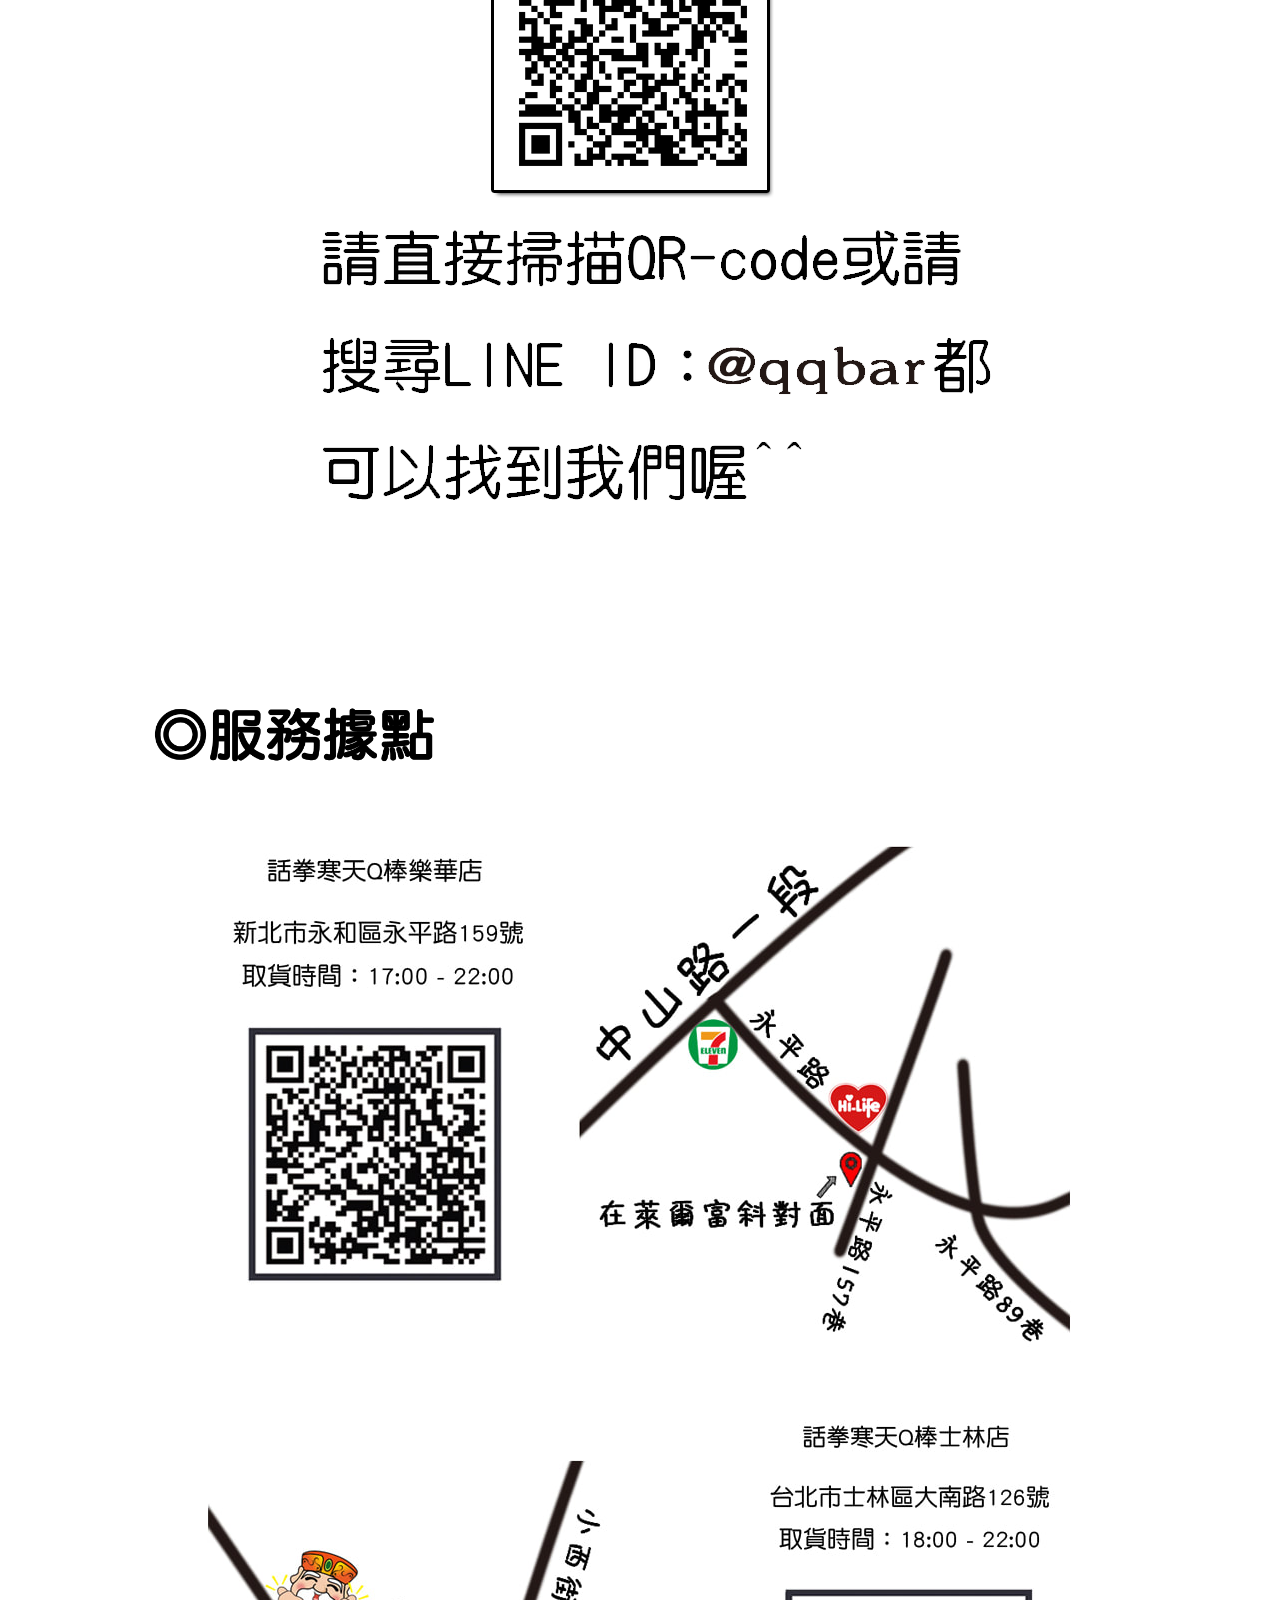
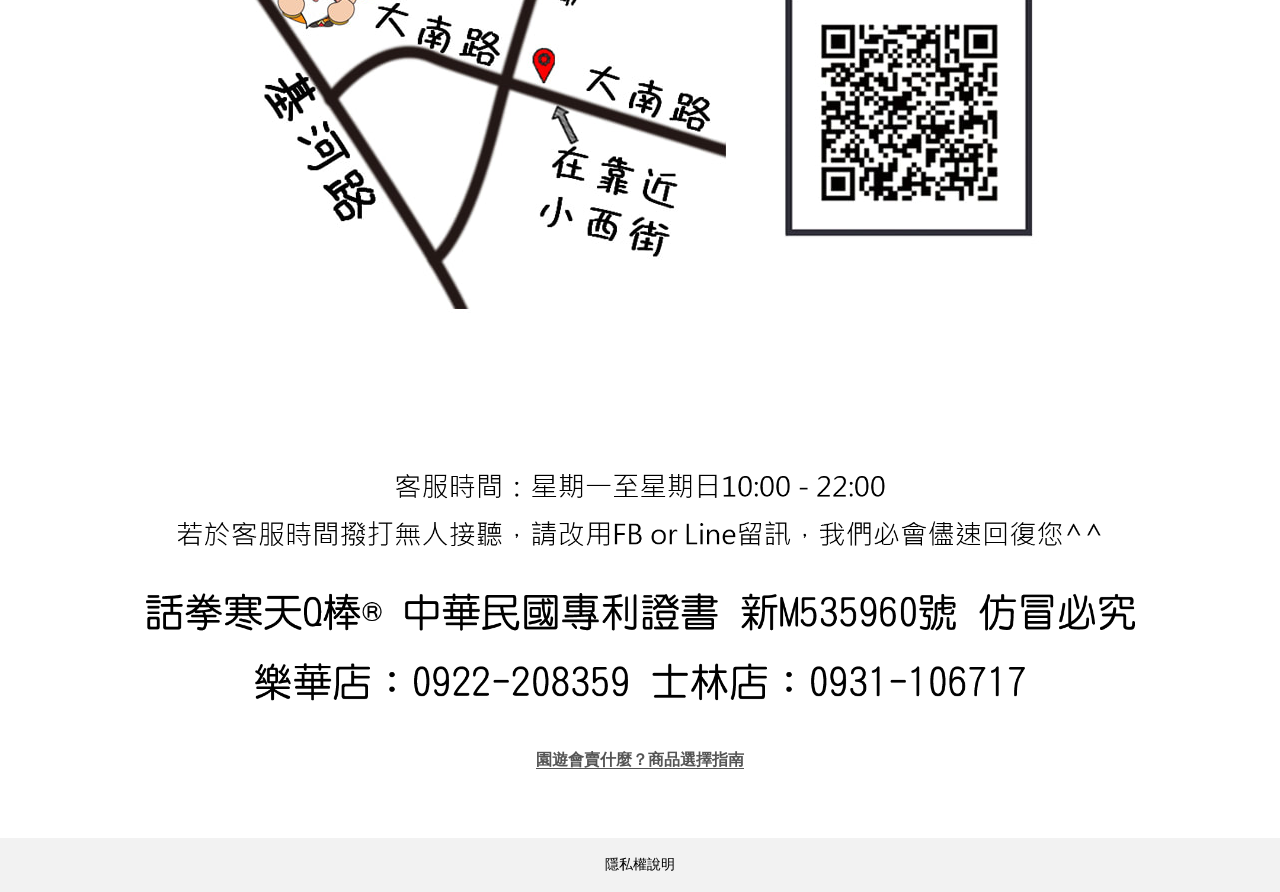
==== commit 4a543a1c: "精簡產品責任險範圍提醒" ====
--- a/index.html
+++ b/index.html
@@ -531,7 +531,7 @@
 
 <div class="insurance-scope-note" role="note">
 <strong>產品責任險範圍提醒</strong>
-本網站所述產品責任險，適用於樂華店、士林店及其線上通路所提供的話拳寒天Q棒商品；實際保障內容以保險契約為準。
+本網站所述產品責任險，適用於樂華店、士林店及其線上通路所提供的話拳寒天Q棒商品。
 </div>
 
 <div><div id="756323441513550816" align="left" style="width: 100%; overflow-y: hidden;" class="wcustomhtml"><a id="carnival"></a></div>
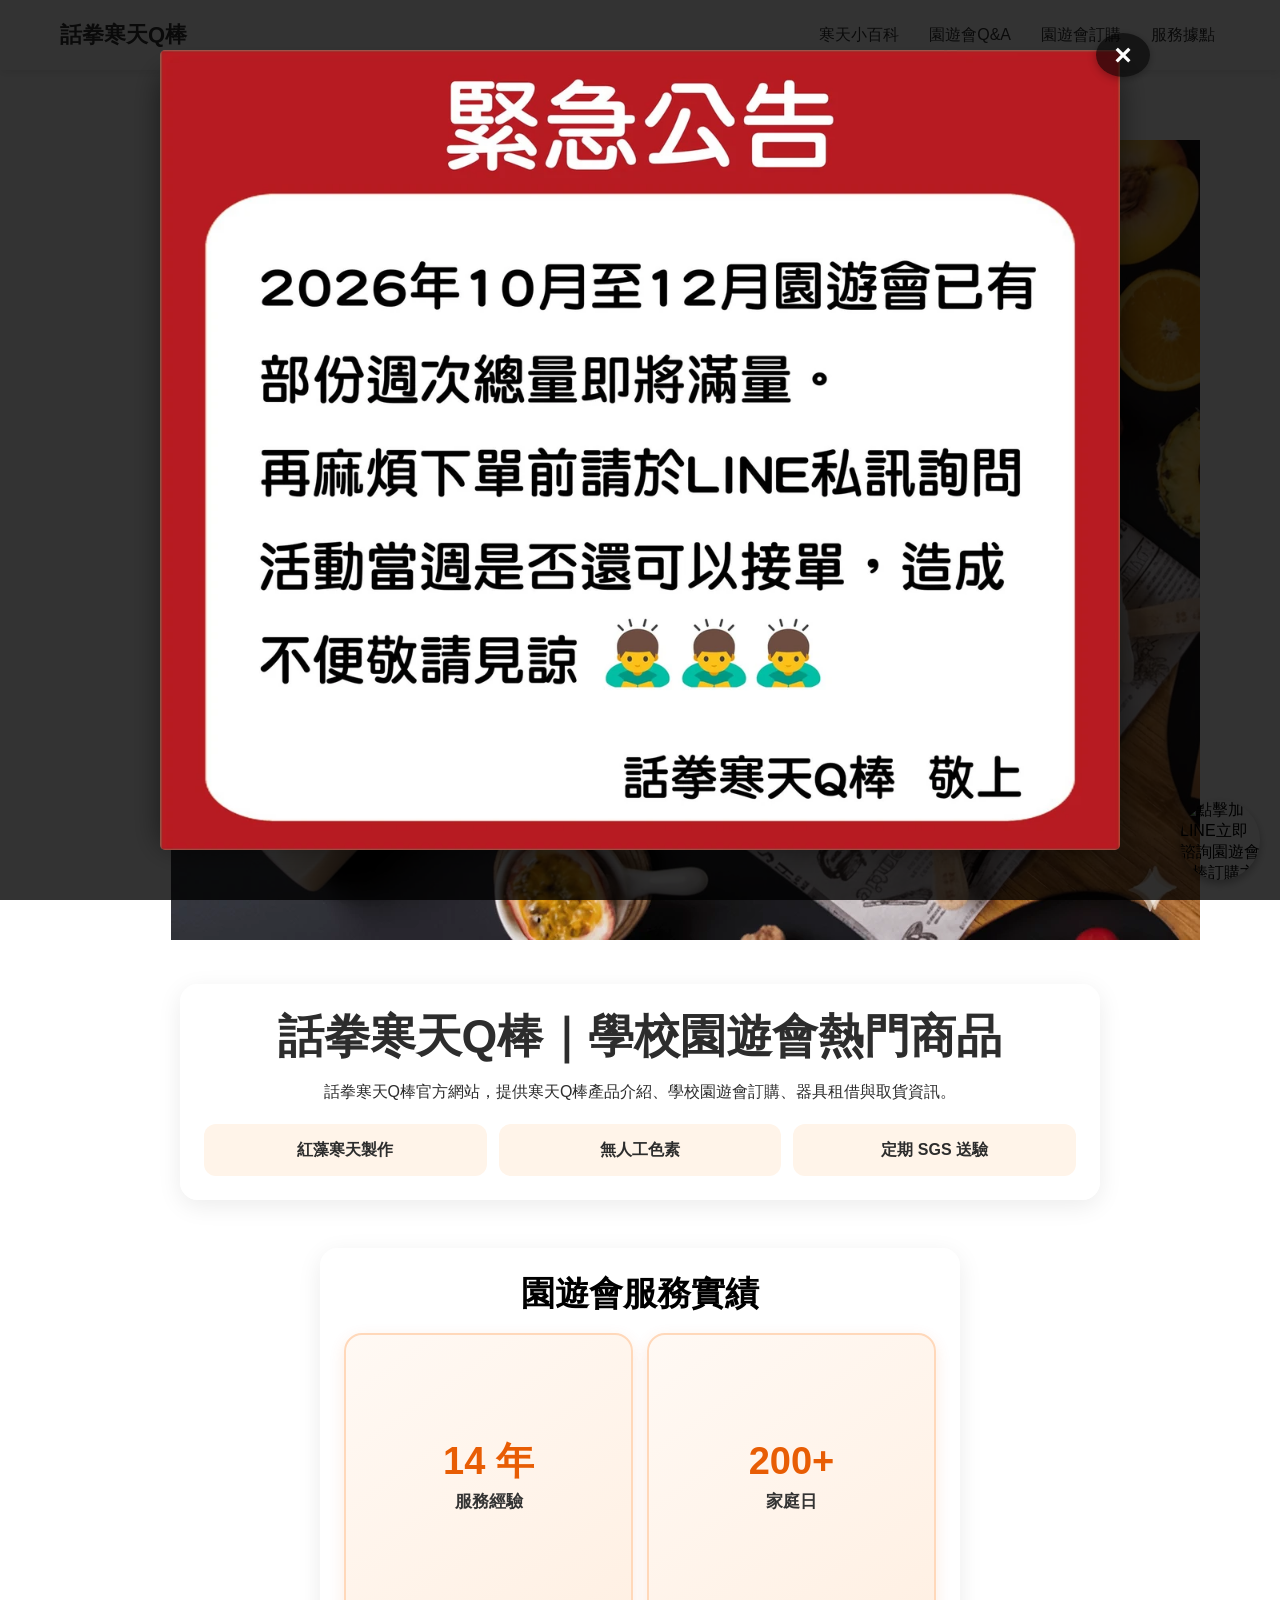
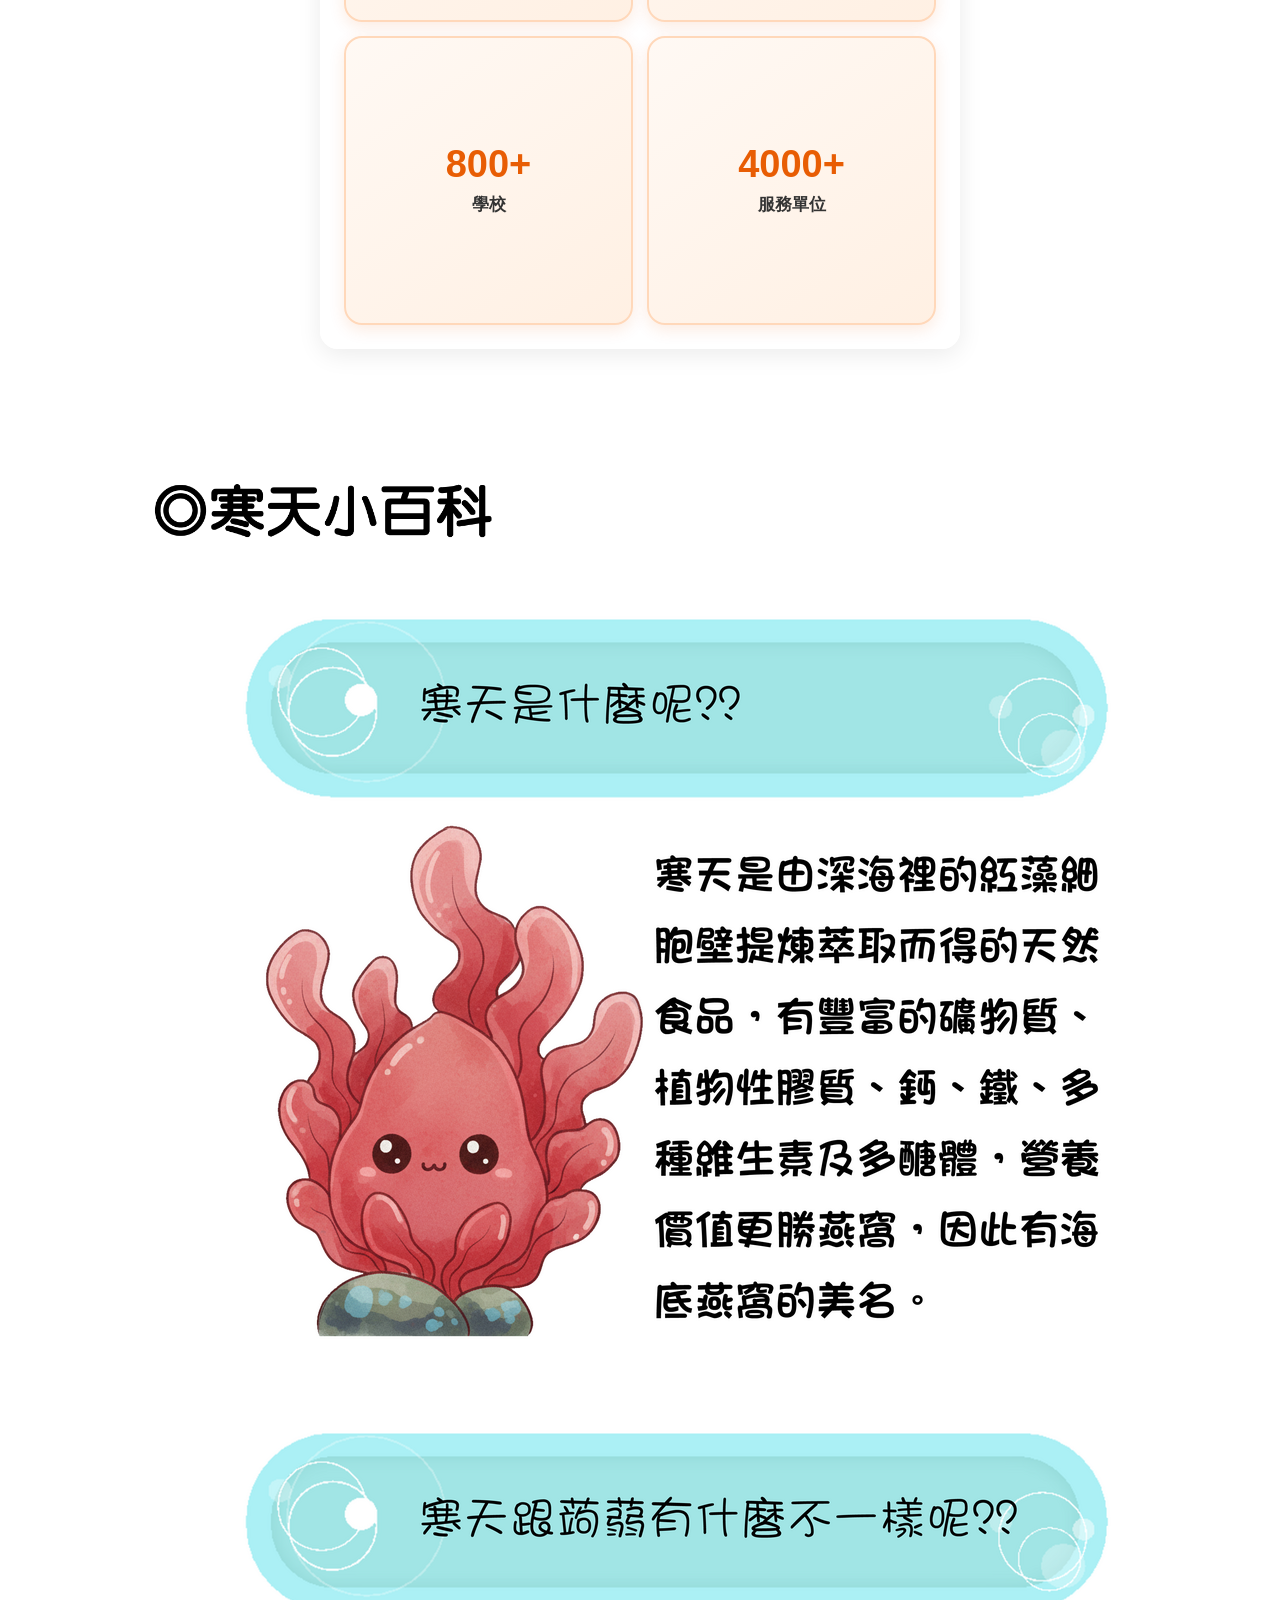
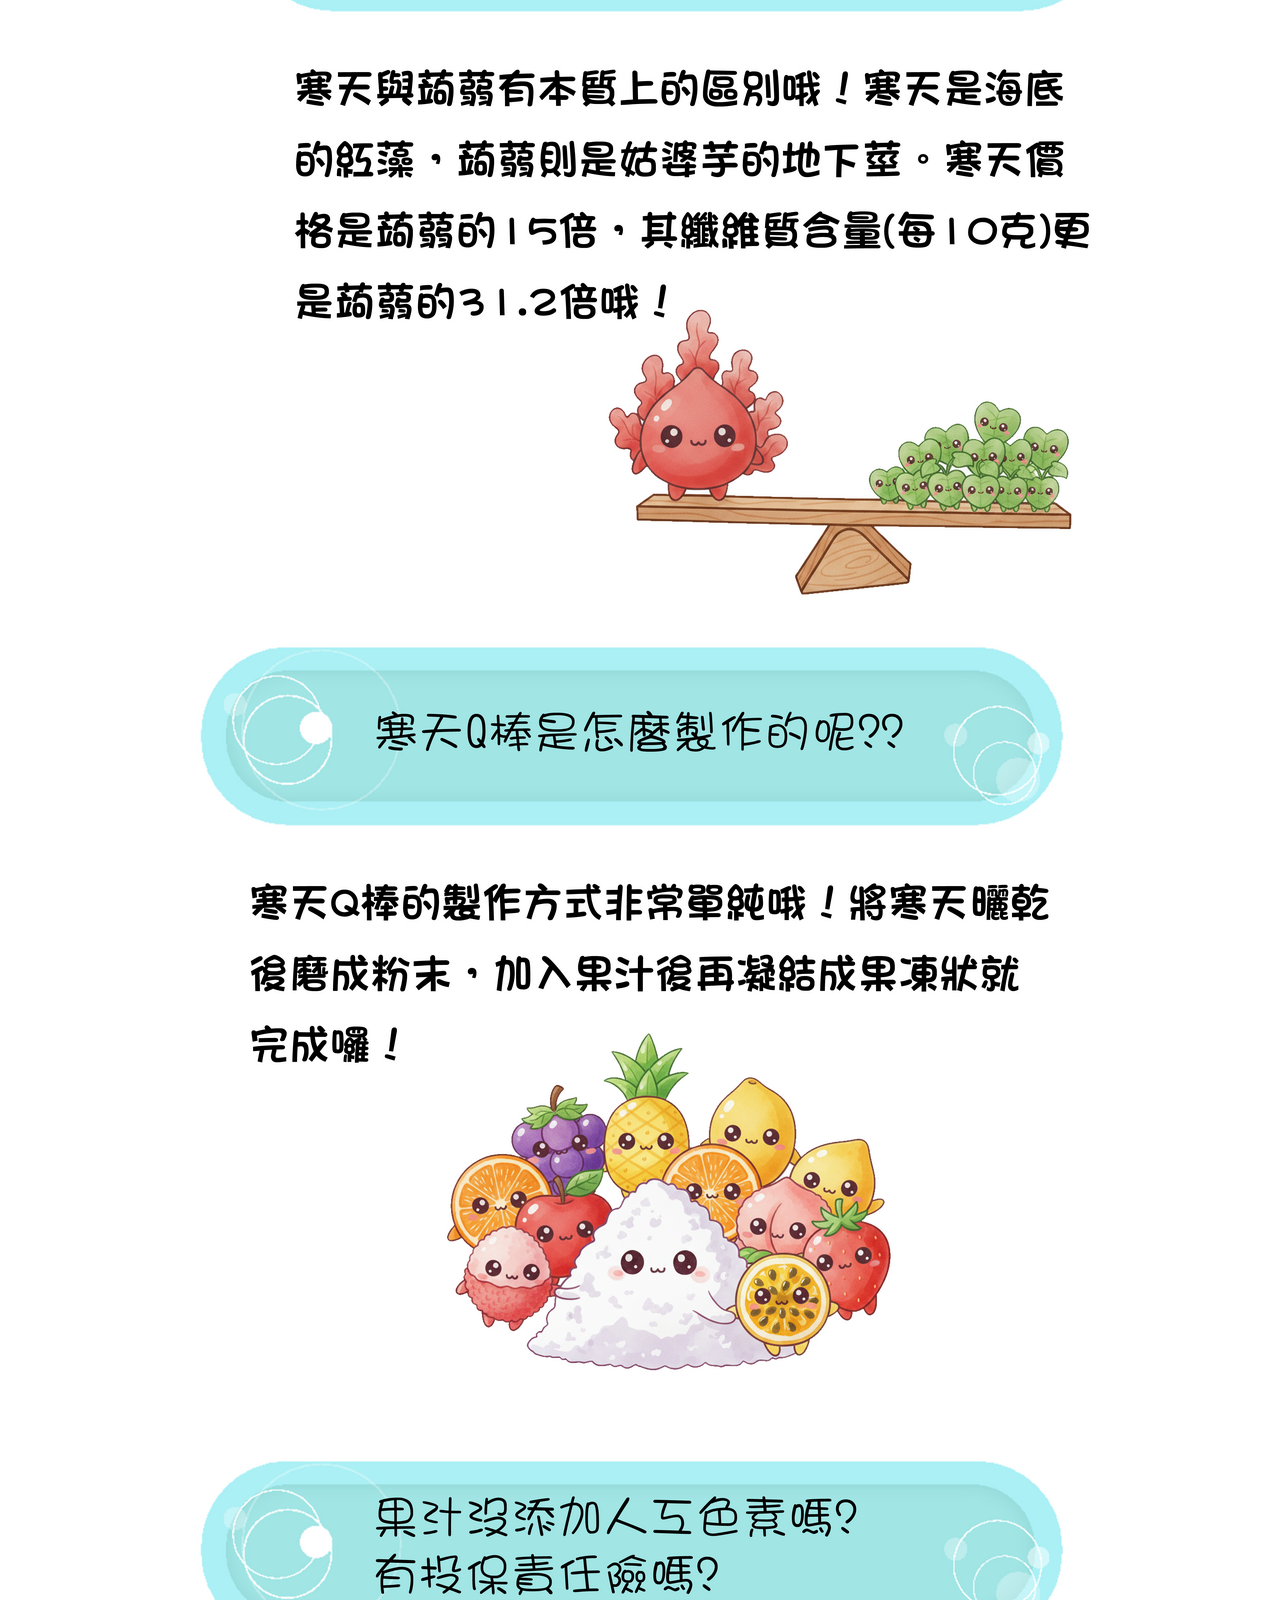
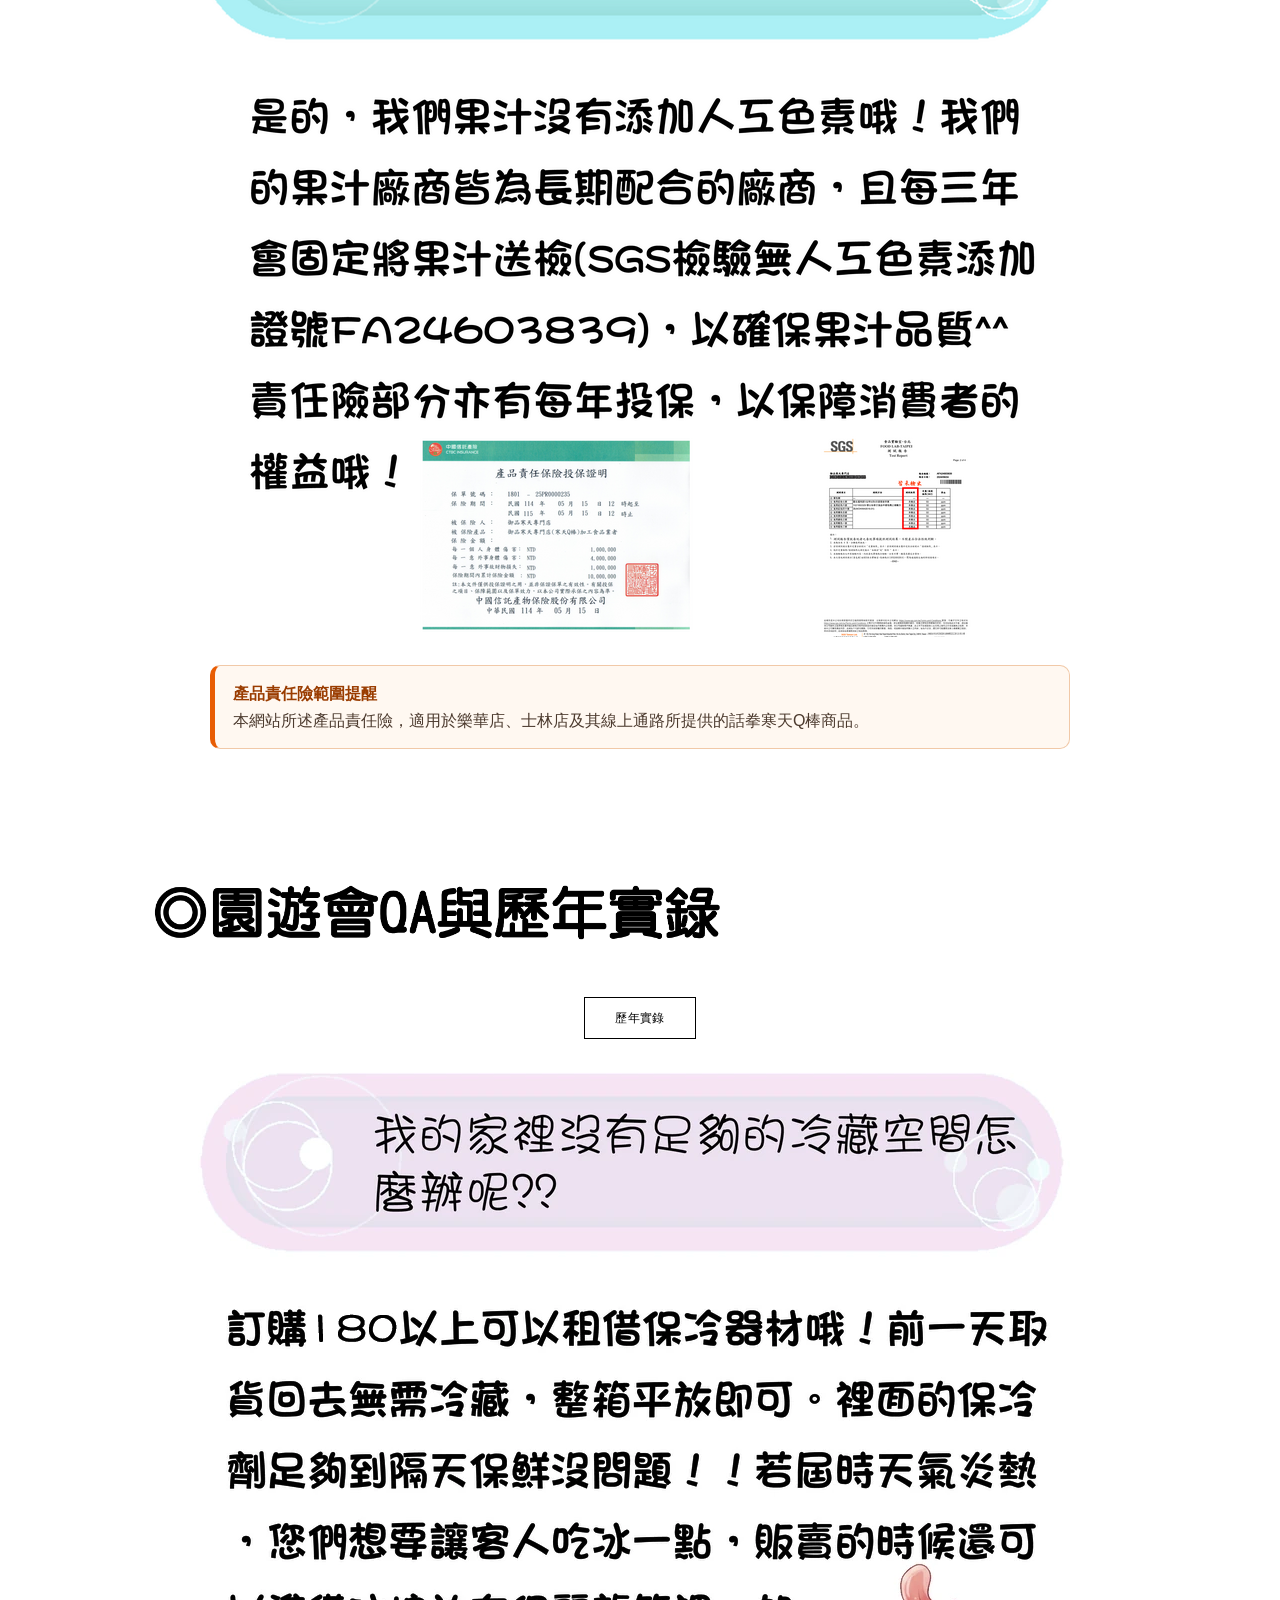
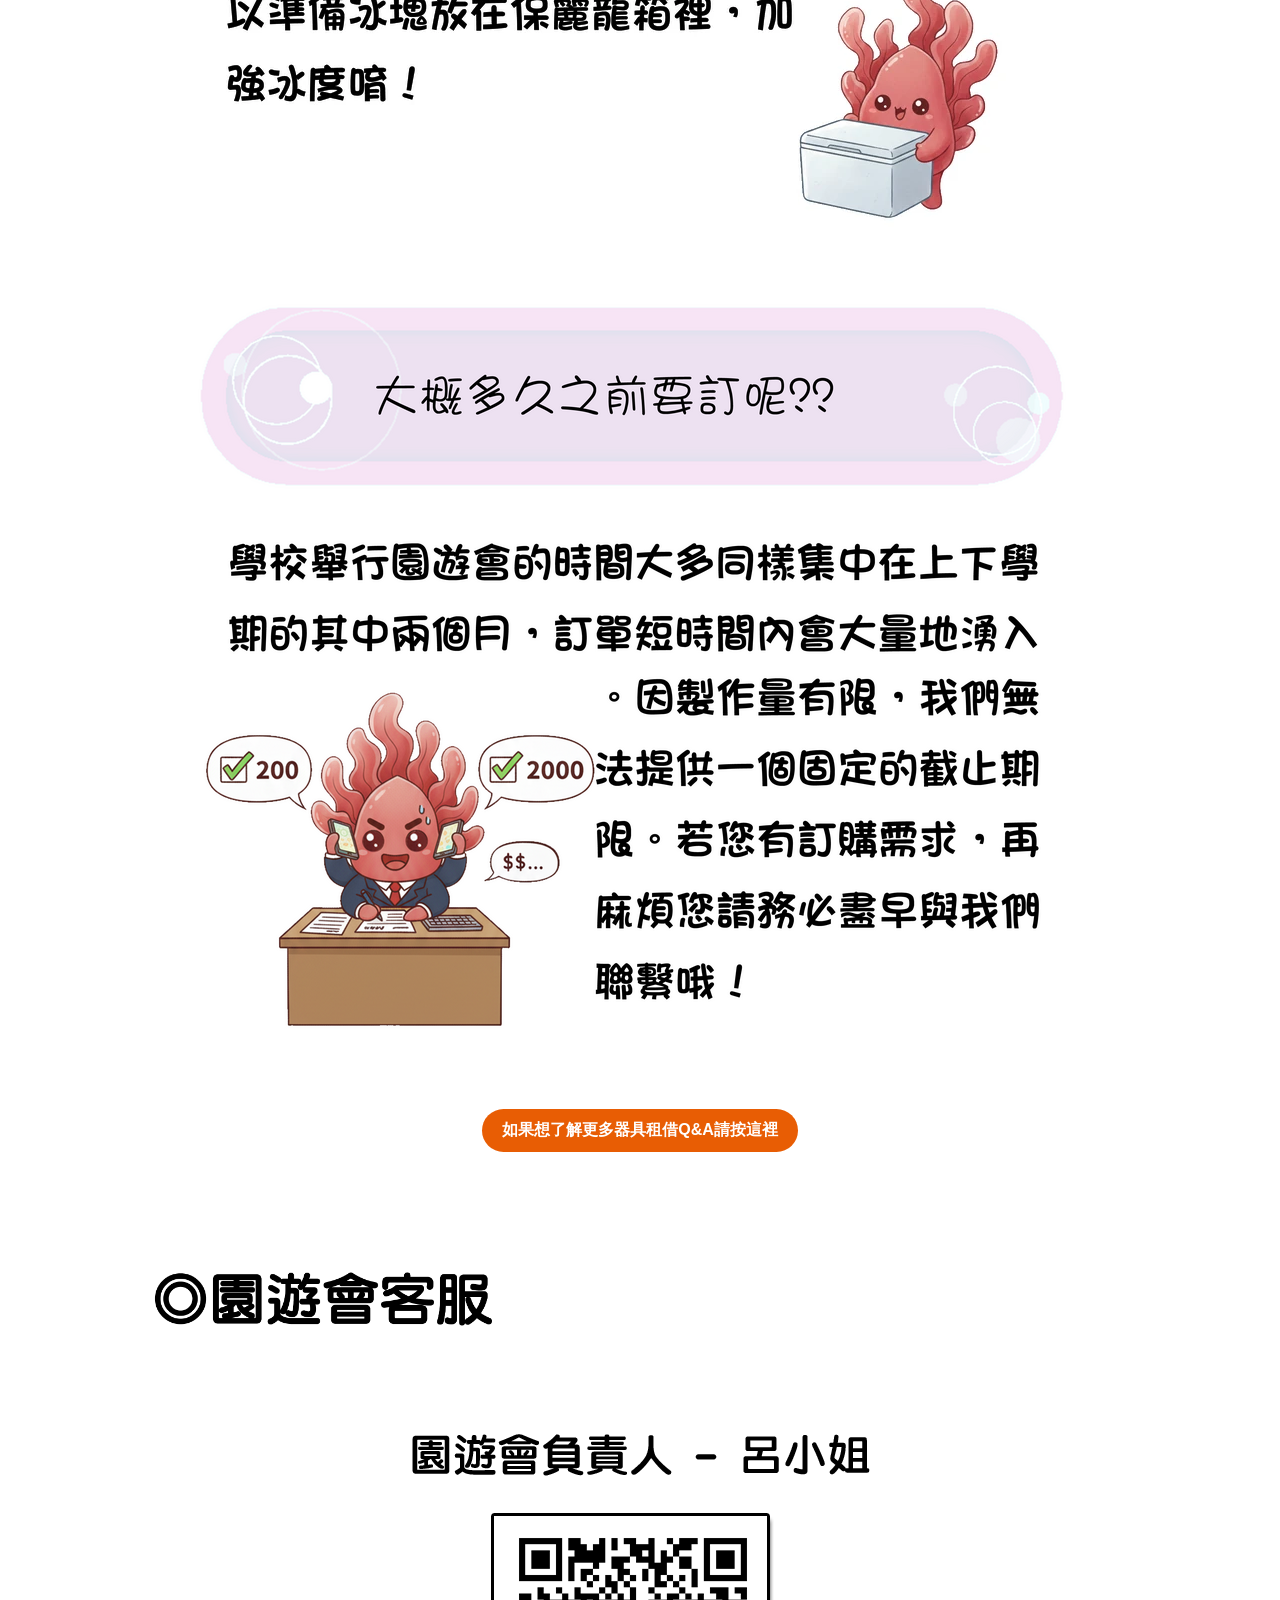
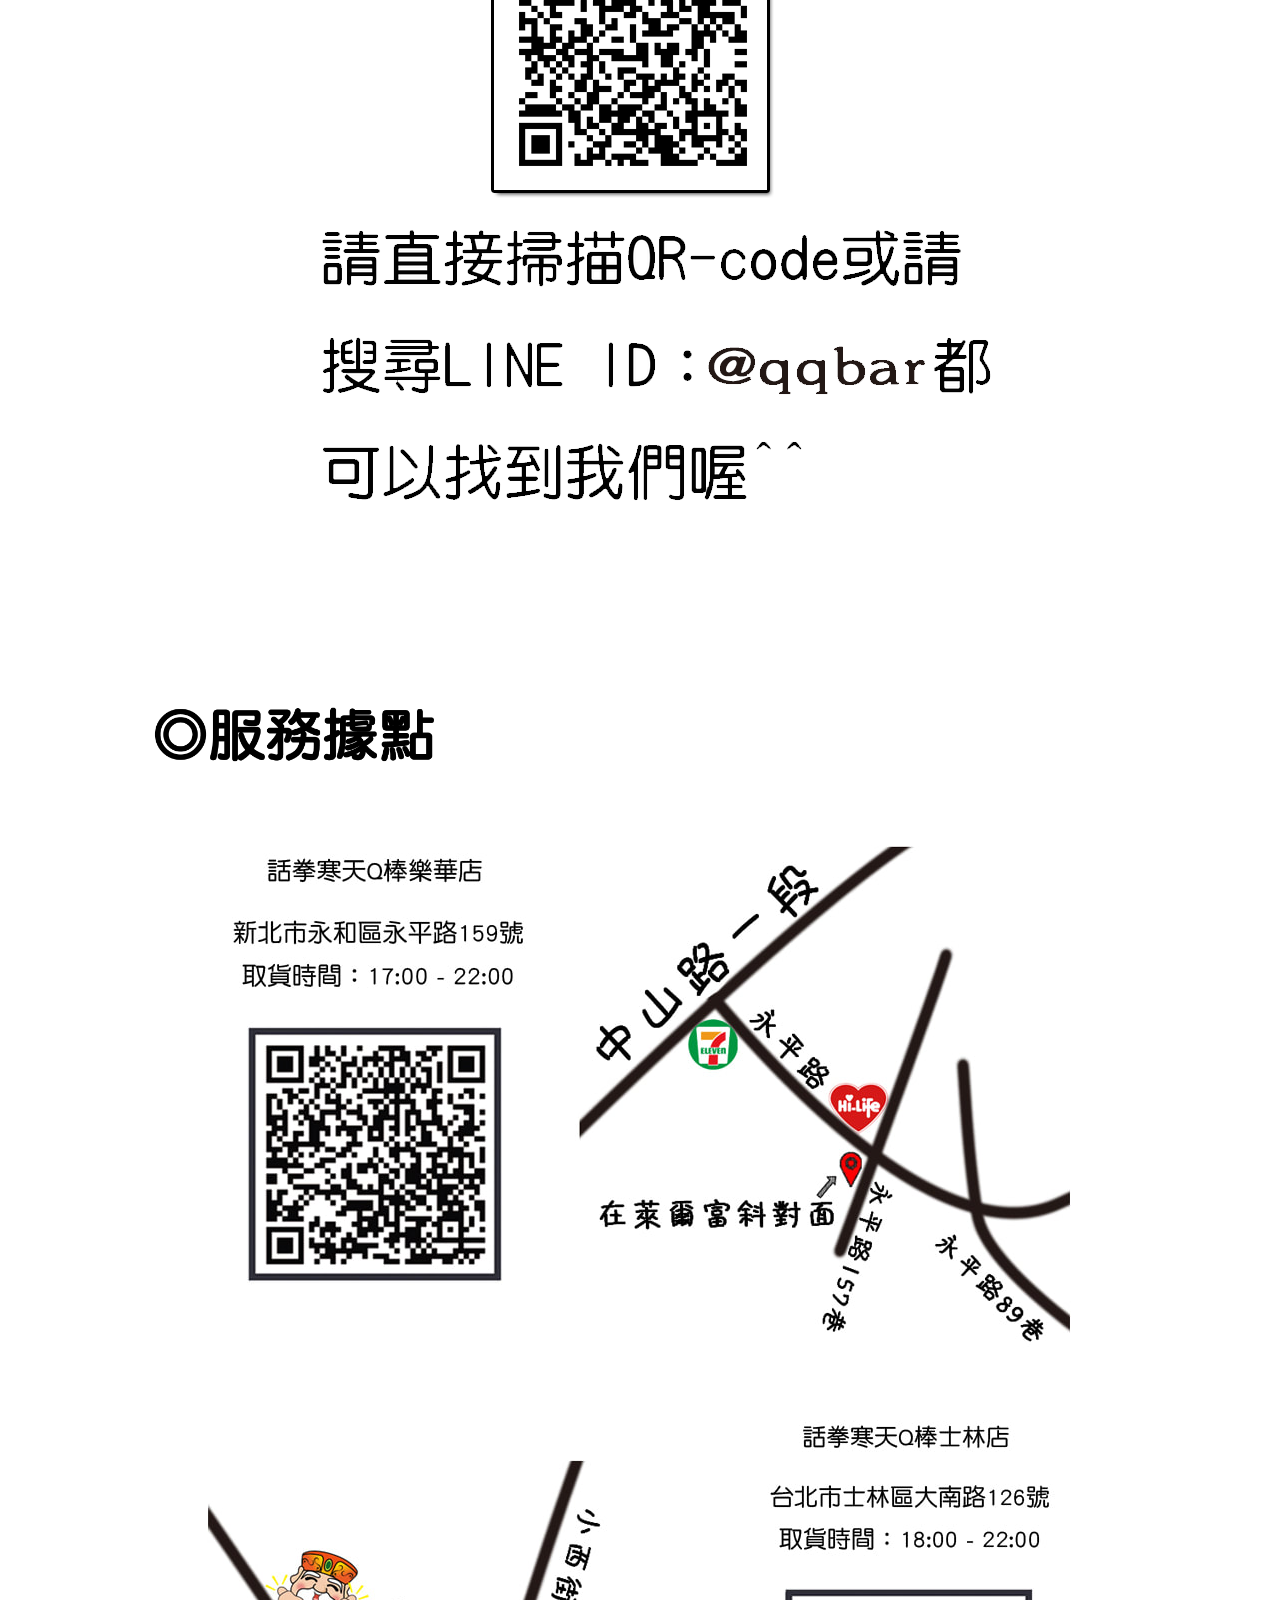
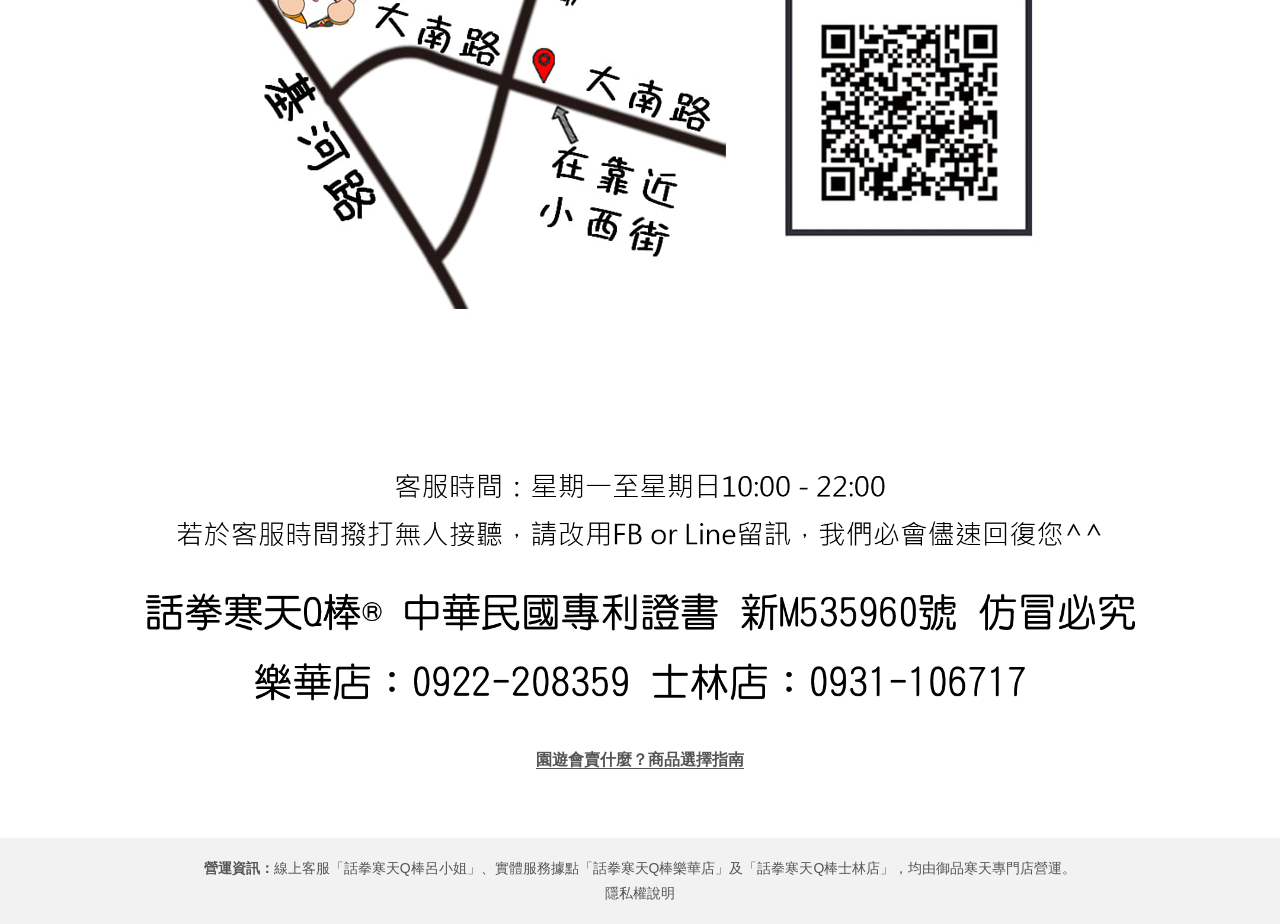
==== commit 389d9890: "補充網站經營者與服務據點資訊" ====
--- a/index.html
+++ b/index.html
@@ -39,12 +39,14 @@
 		      "@type": "Organization",
 		      "@id": "https://qqbar2013.github.io/web/#organization",
 		      "name": "話拳寒天Q棒",
+		      "legalName": "御品寒天專門店",
 		      "alternateName": ["寒天Q棒", "話拳寒天"],
 		      "url": "https://qqbar2013.github.io/web/",
 		      "logo": "https://qqbar2013.github.io/web/uploads/1/2/4/5/124560042/1436017282_orig.png",
 		      "sameAs": ["https://line.me/R/ti/p/@qqbar"],
 		      "contactPoint": {
 		        "@type": "ContactPoint",
+		        "name": "話拳寒天Q棒呂小姐",
 		        "contactType": "customer service",
 		        "availableLanguage": "zh-TW"
 		      }
@@ -760,6 +762,6 @@
 
 });
 </script>
-		<div style="padding:18px;text-align:center;font-size:14px;"><a href="privacy.html">隱私權說明</a></div>
+		<div style="padding:18px 16px;text-align:center;font-size:14px;line-height:1.8;color:#555;"><strong>營運資訊：</strong>線上客服「話拳寒天Q棒呂小姐」、實體服務據點「話拳寒天Q棒樂華店」及「話拳寒天Q棒士林店」，均由御品寒天專門店營運。<br><a href="privacy.html">隱私權說明</a></div>
 	</body>
 </html>
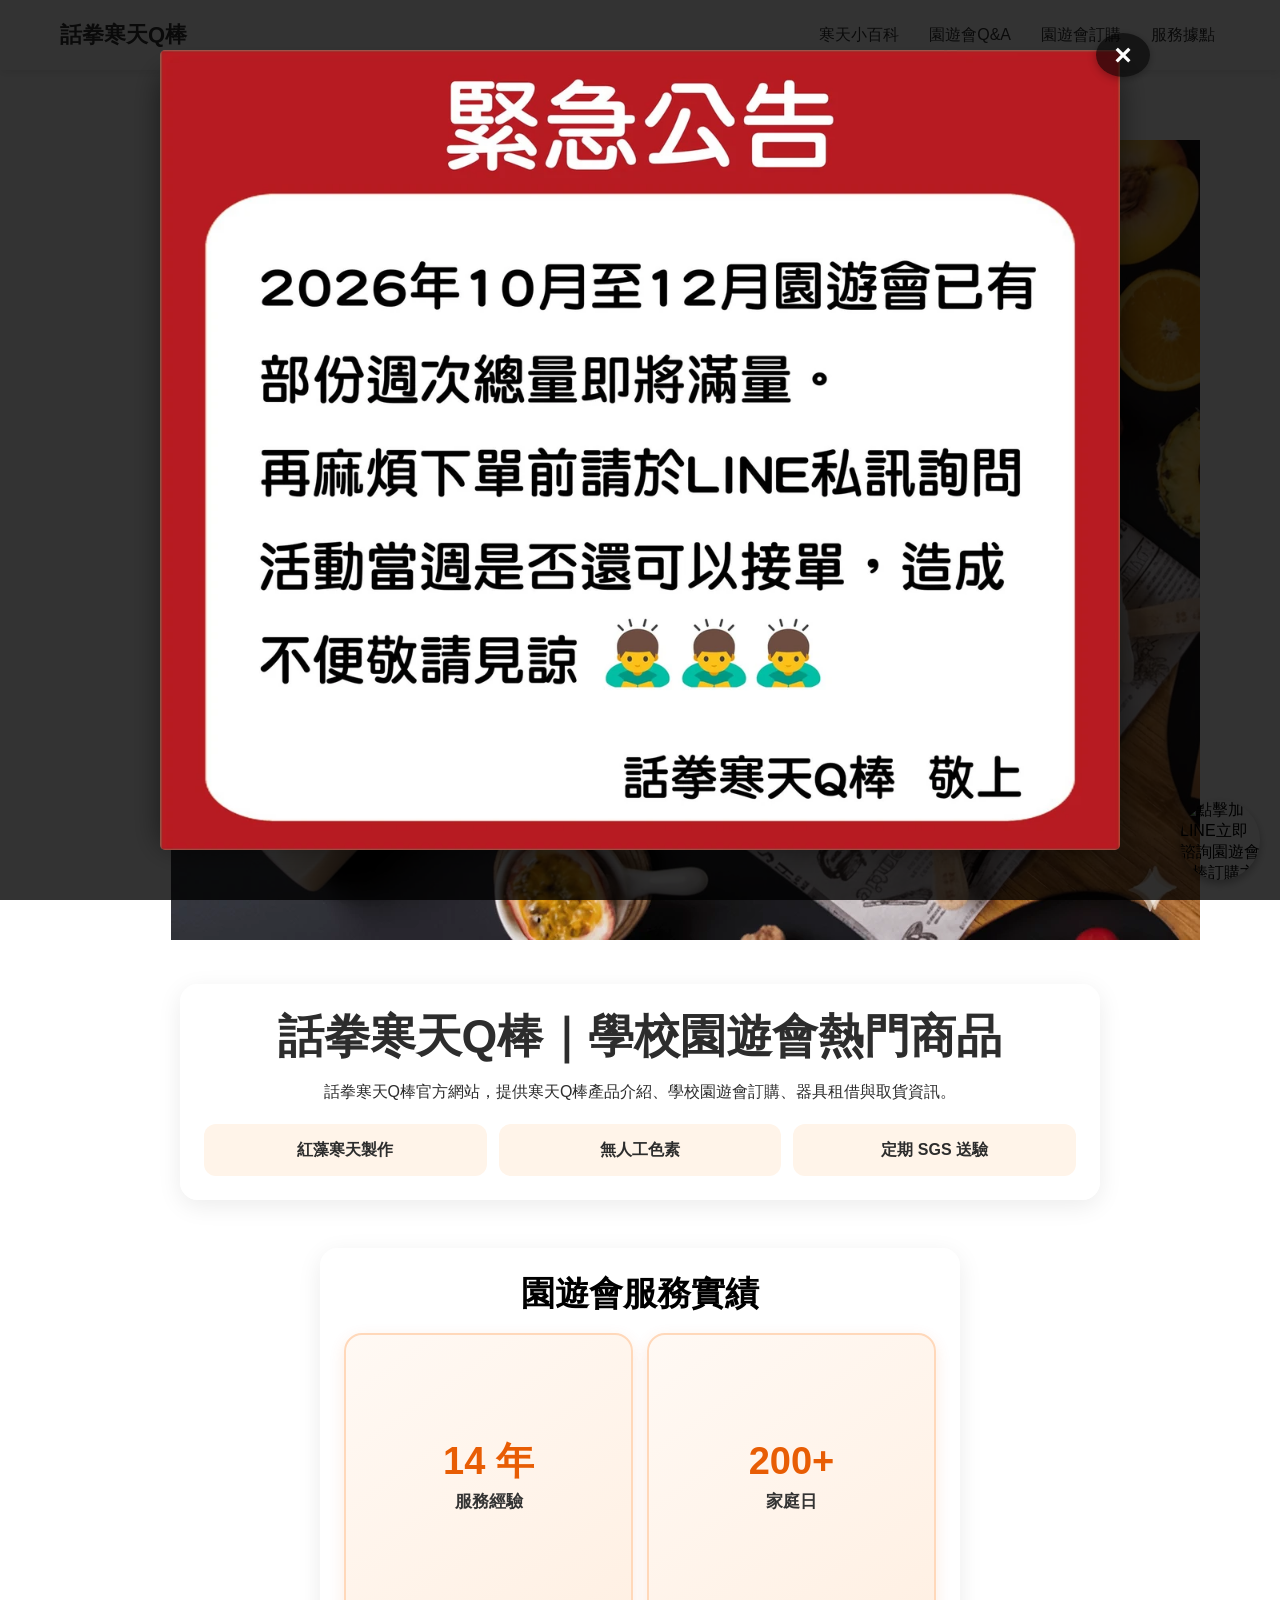
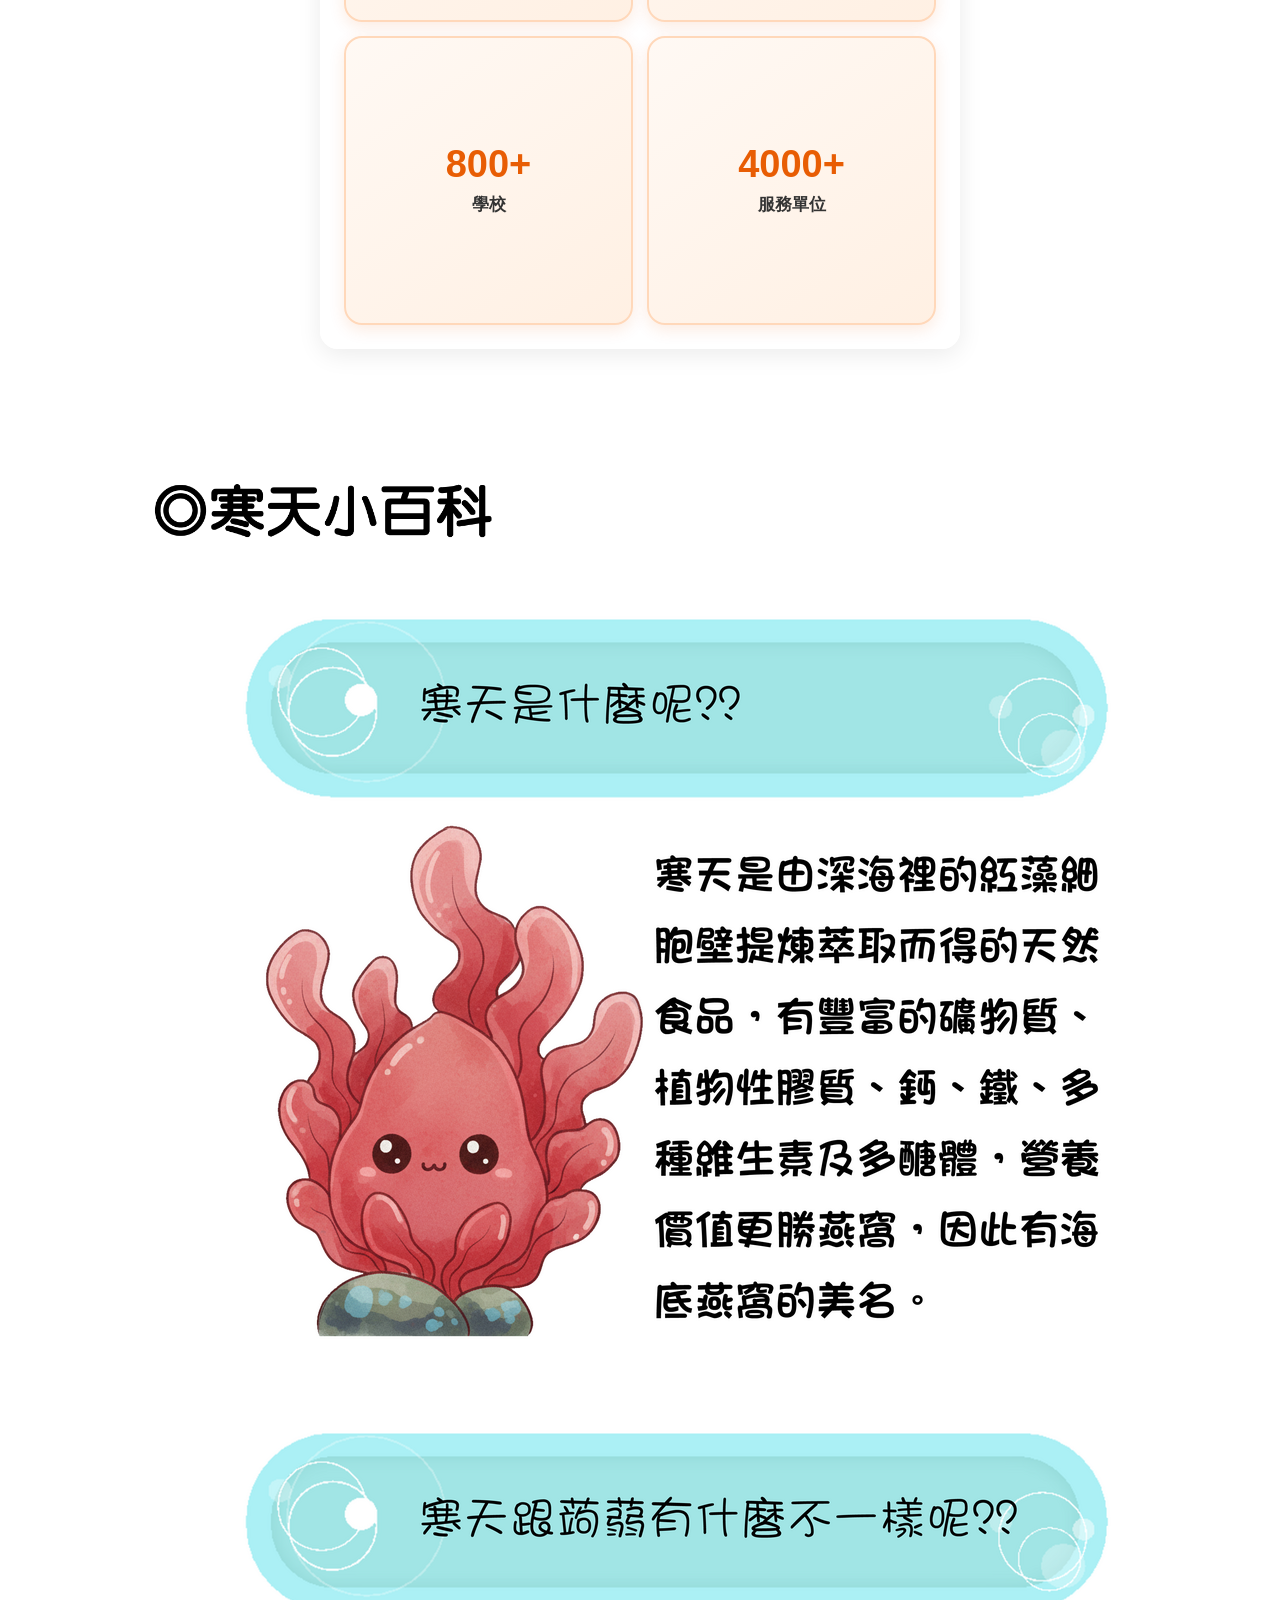
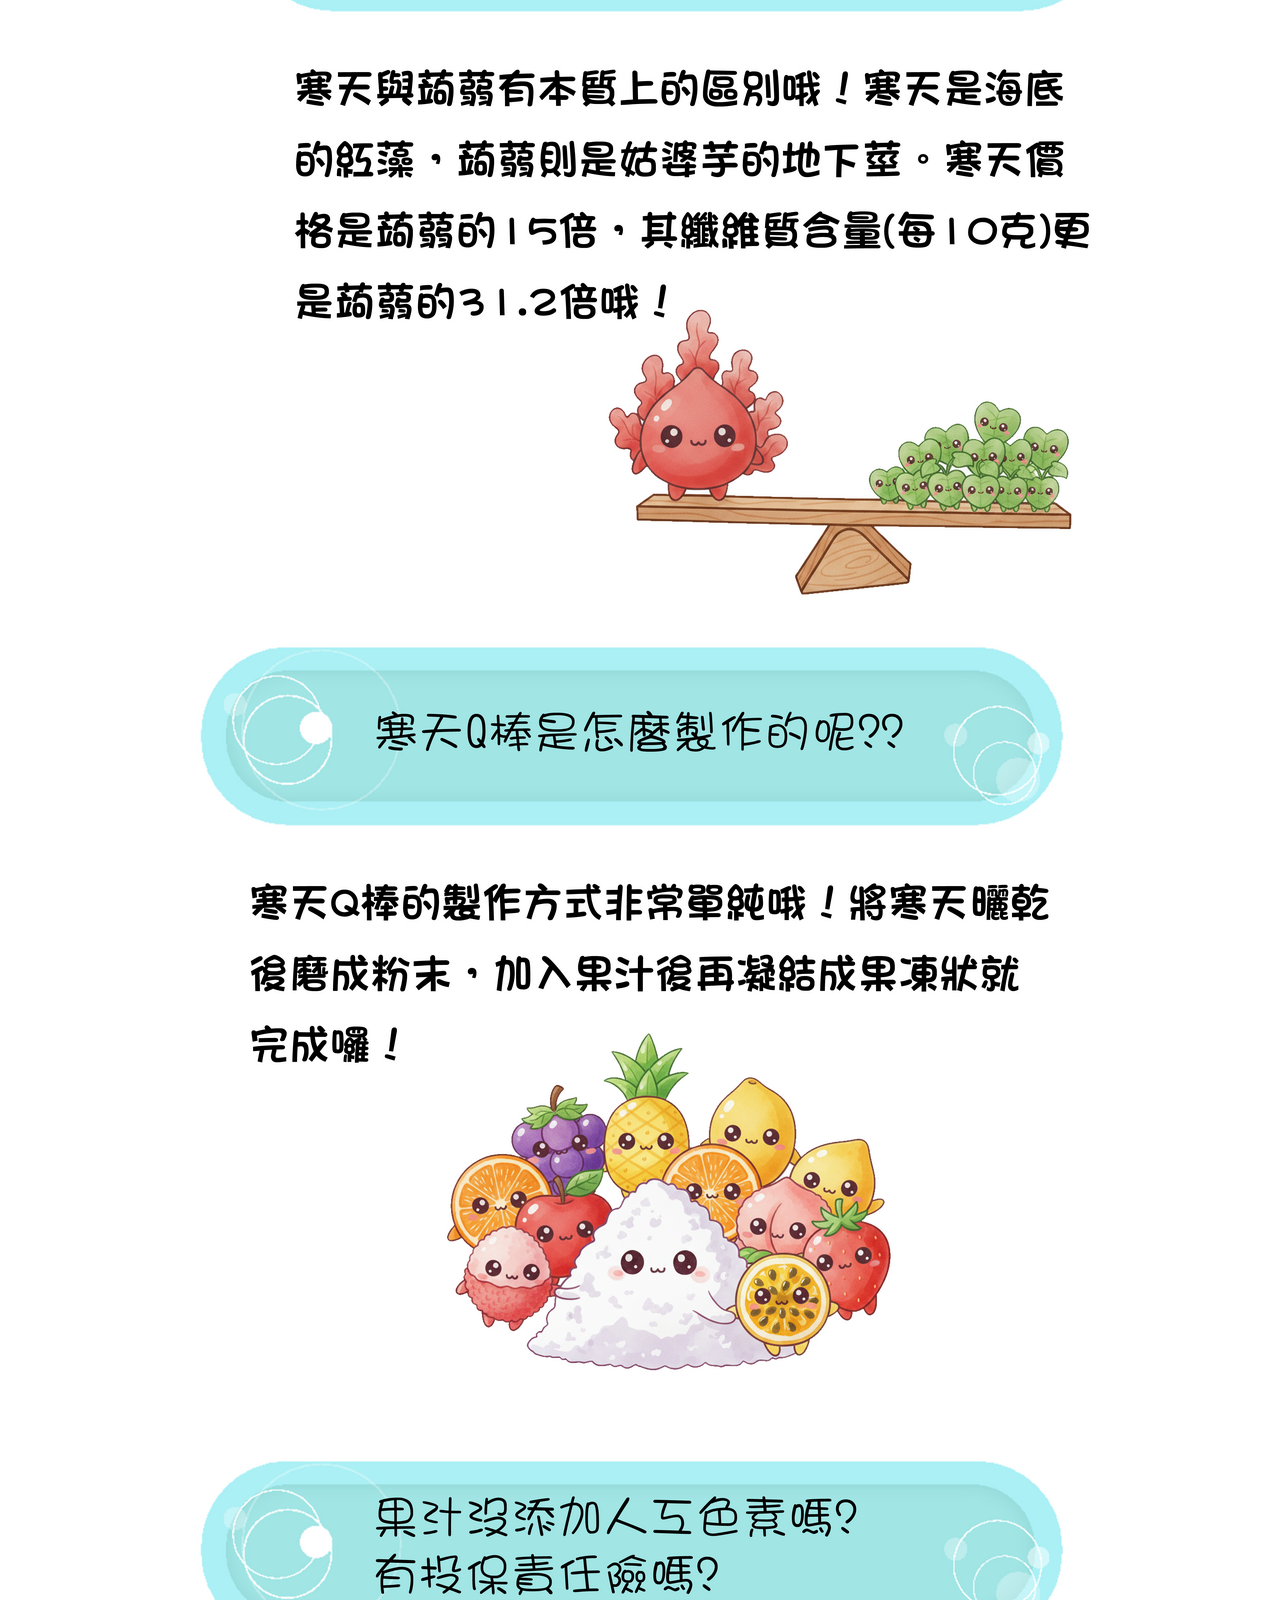
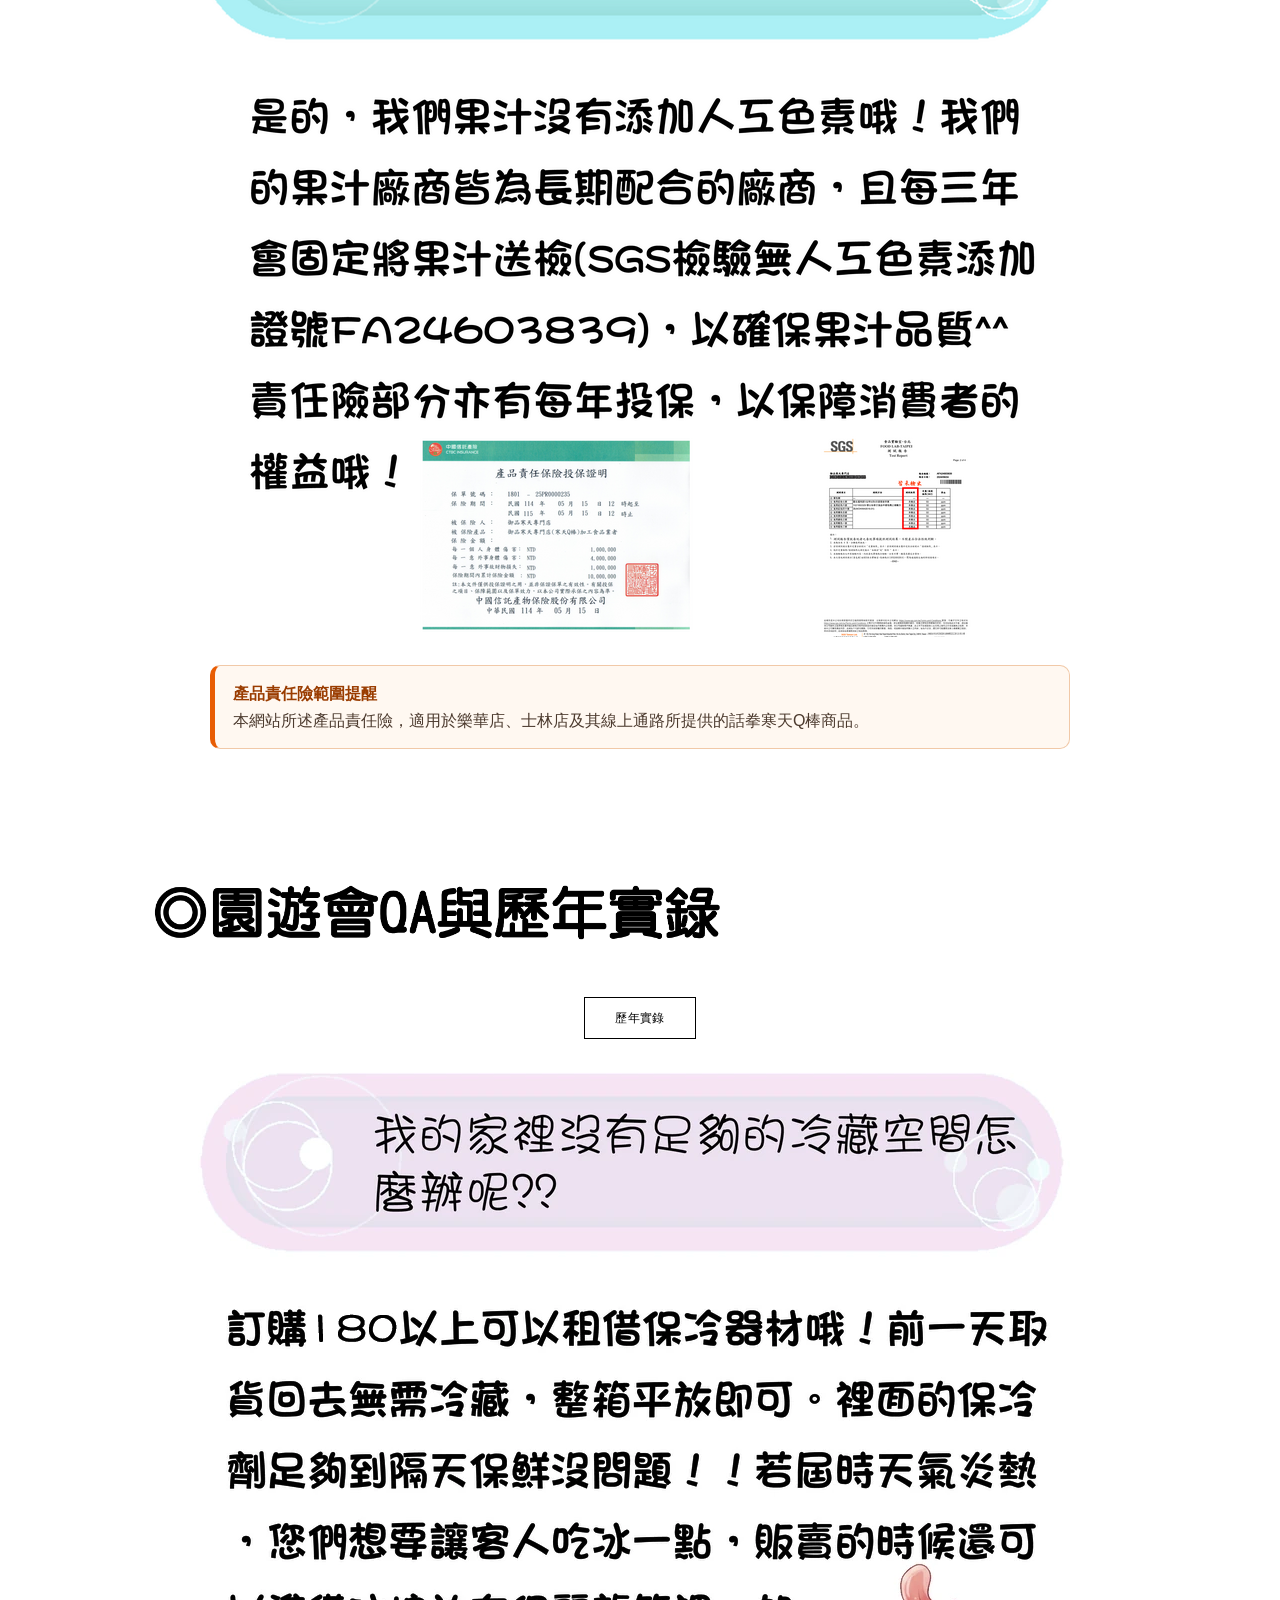
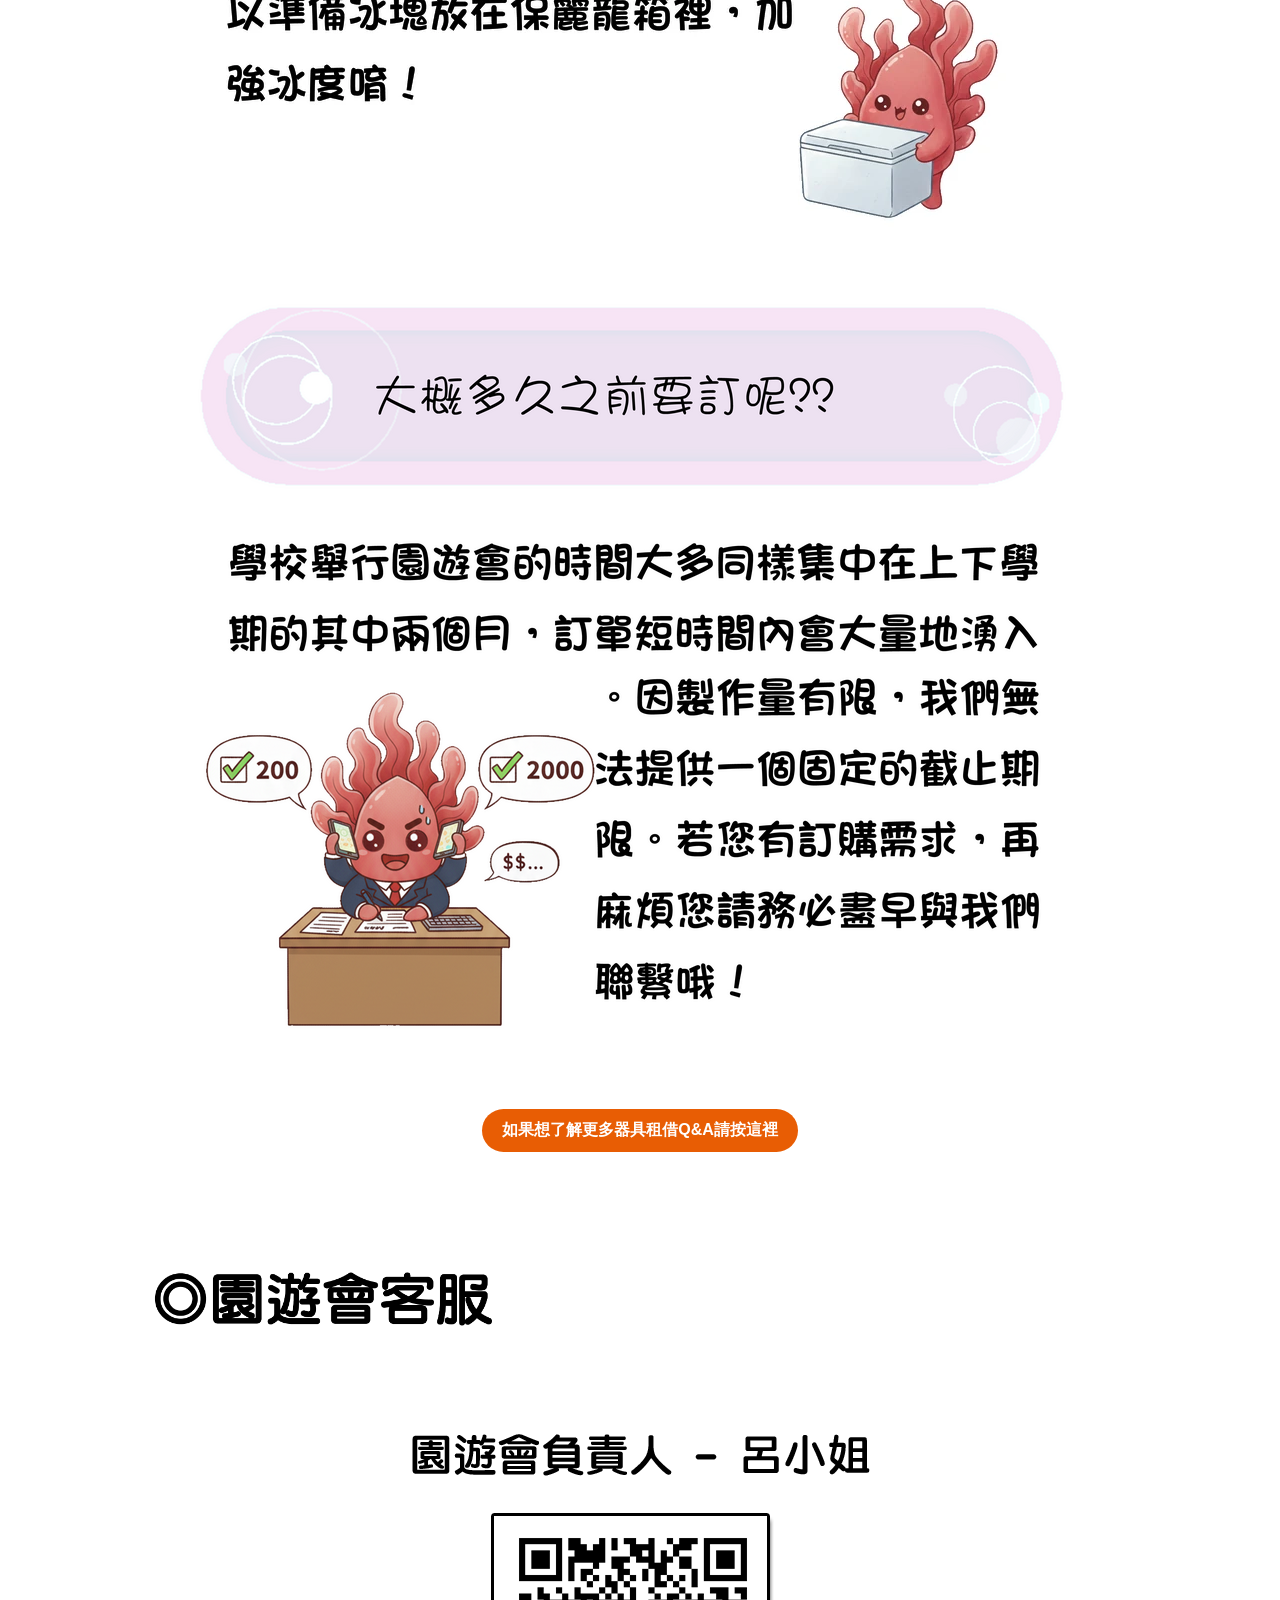
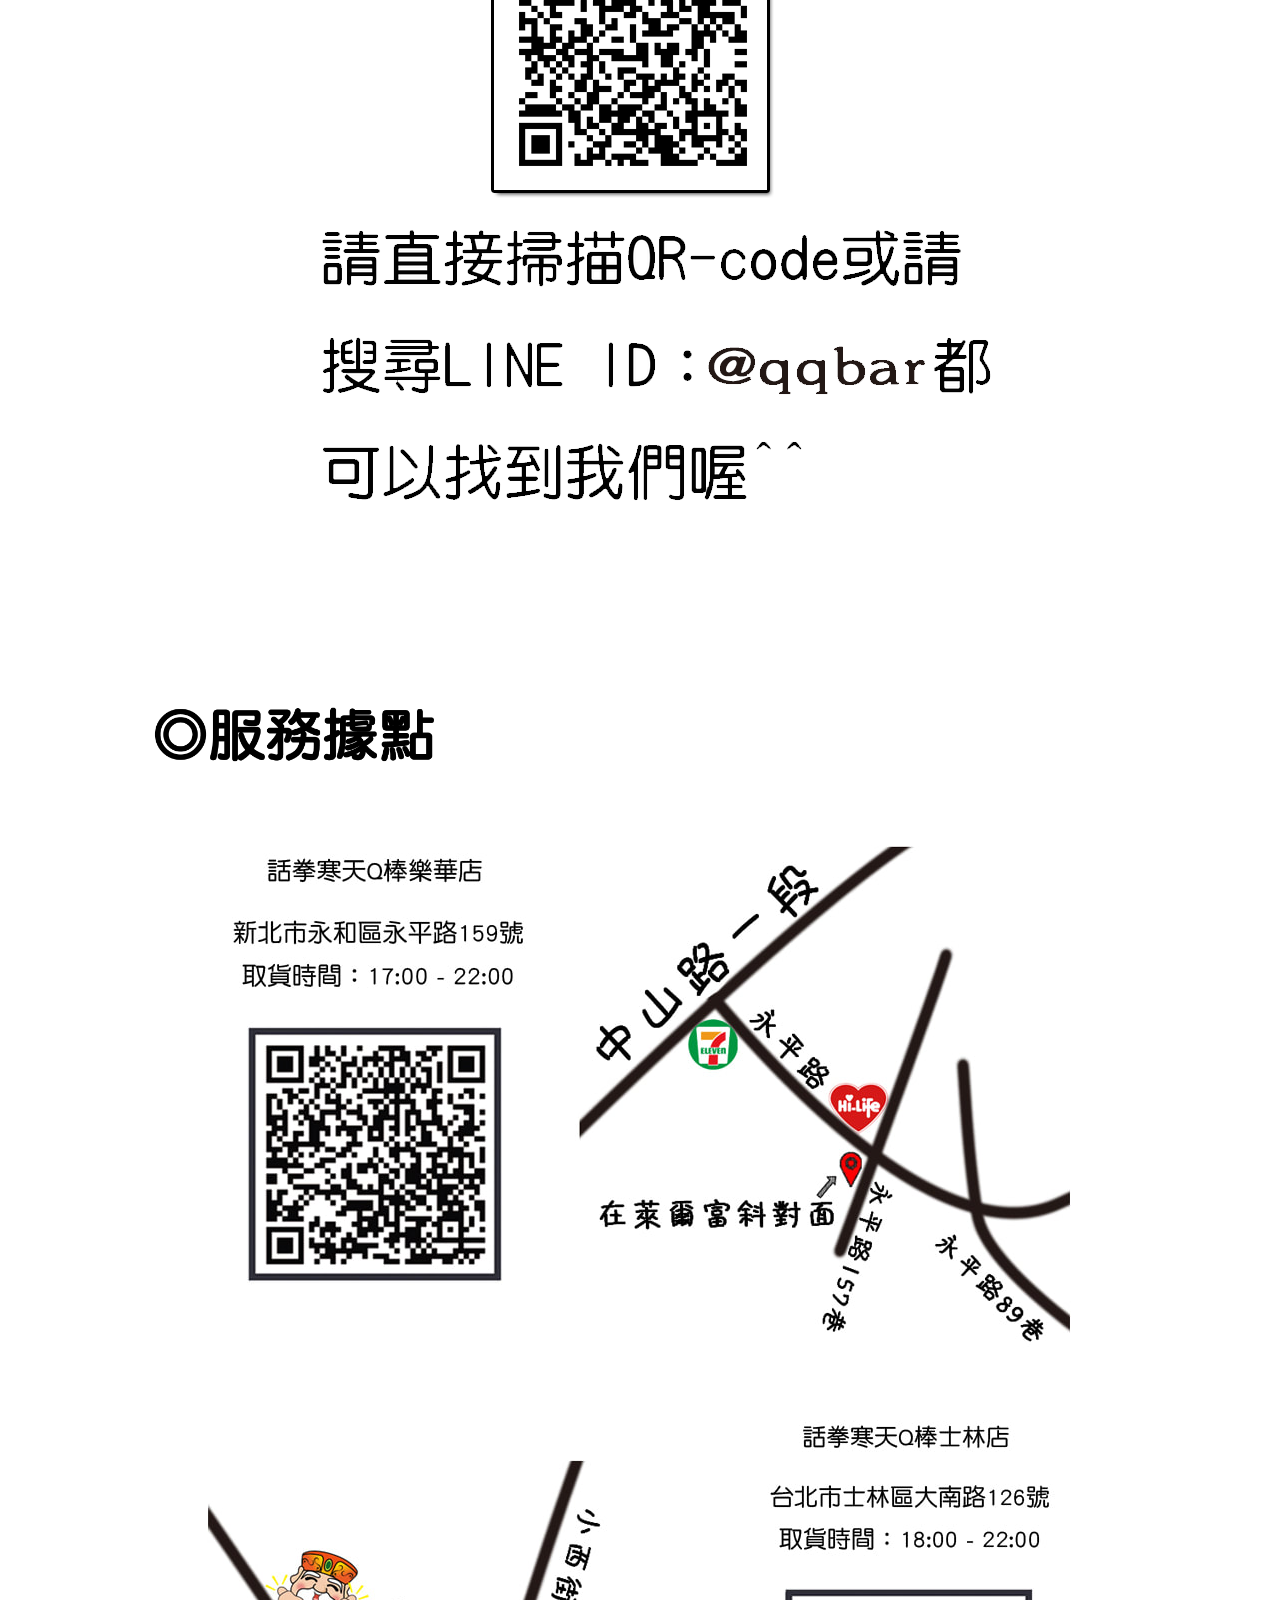
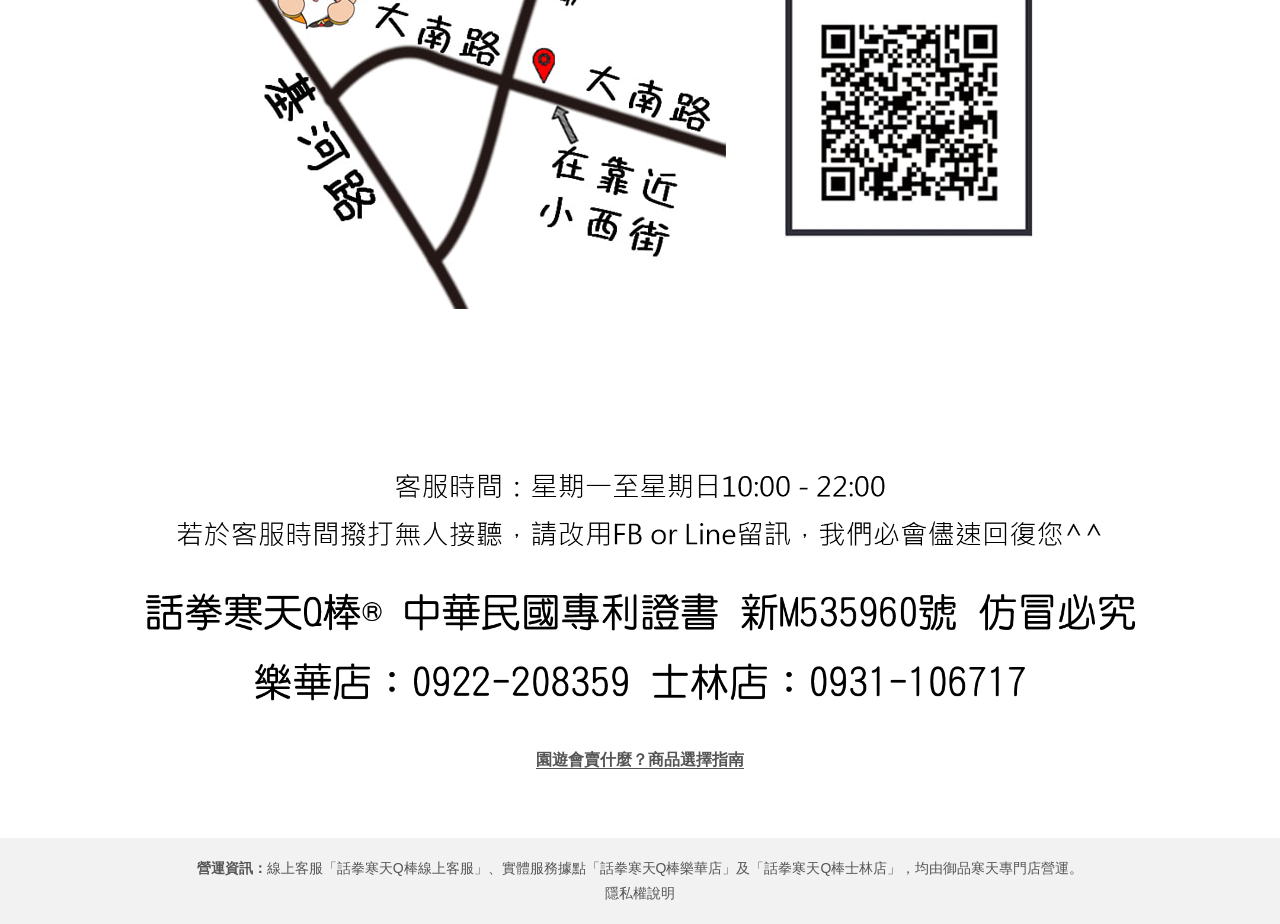
==== commit 39d1ec5a: "更新線上客服營運名稱" ====
--- a/index.html
+++ b/index.html
@@ -46,7 +46,7 @@
 		      "sameAs": ["https://line.me/R/ti/p/@qqbar"],
 		      "contactPoint": {
 		        "@type": "ContactPoint",
-		        "name": "話拳寒天Q棒呂小姐",
+		        "name": "話拳寒天Q棒線上客服",
 		        "contactType": "customer service",
 		        "availableLanguage": "zh-TW"
 		      }
@@ -762,6 +762,6 @@
 
 });
 </script>
-		<div style="padding:18px 16px;text-align:center;font-size:14px;line-height:1.8;color:#555;"><strong>營運資訊：</strong>線上客服「話拳寒天Q棒呂小姐」、實體服務據點「話拳寒天Q棒樂華店」及「話拳寒天Q棒士林店」，均由御品寒天專門店營運。<br><a href="privacy.html">隱私權說明</a></div>
+		<div style="padding:18px 16px;text-align:center;font-size:14px;line-height:1.8;color:#555;"><strong>營運資訊：</strong>線上客服「話拳寒天Q棒線上客服」、實體服務據點「話拳寒天Q棒樂華店」及「話拳寒天Q棒士林店」，均由御品寒天專門店營運。<br><a href="privacy.html">隱私權說明</a></div>
 	</body>
 </html>
